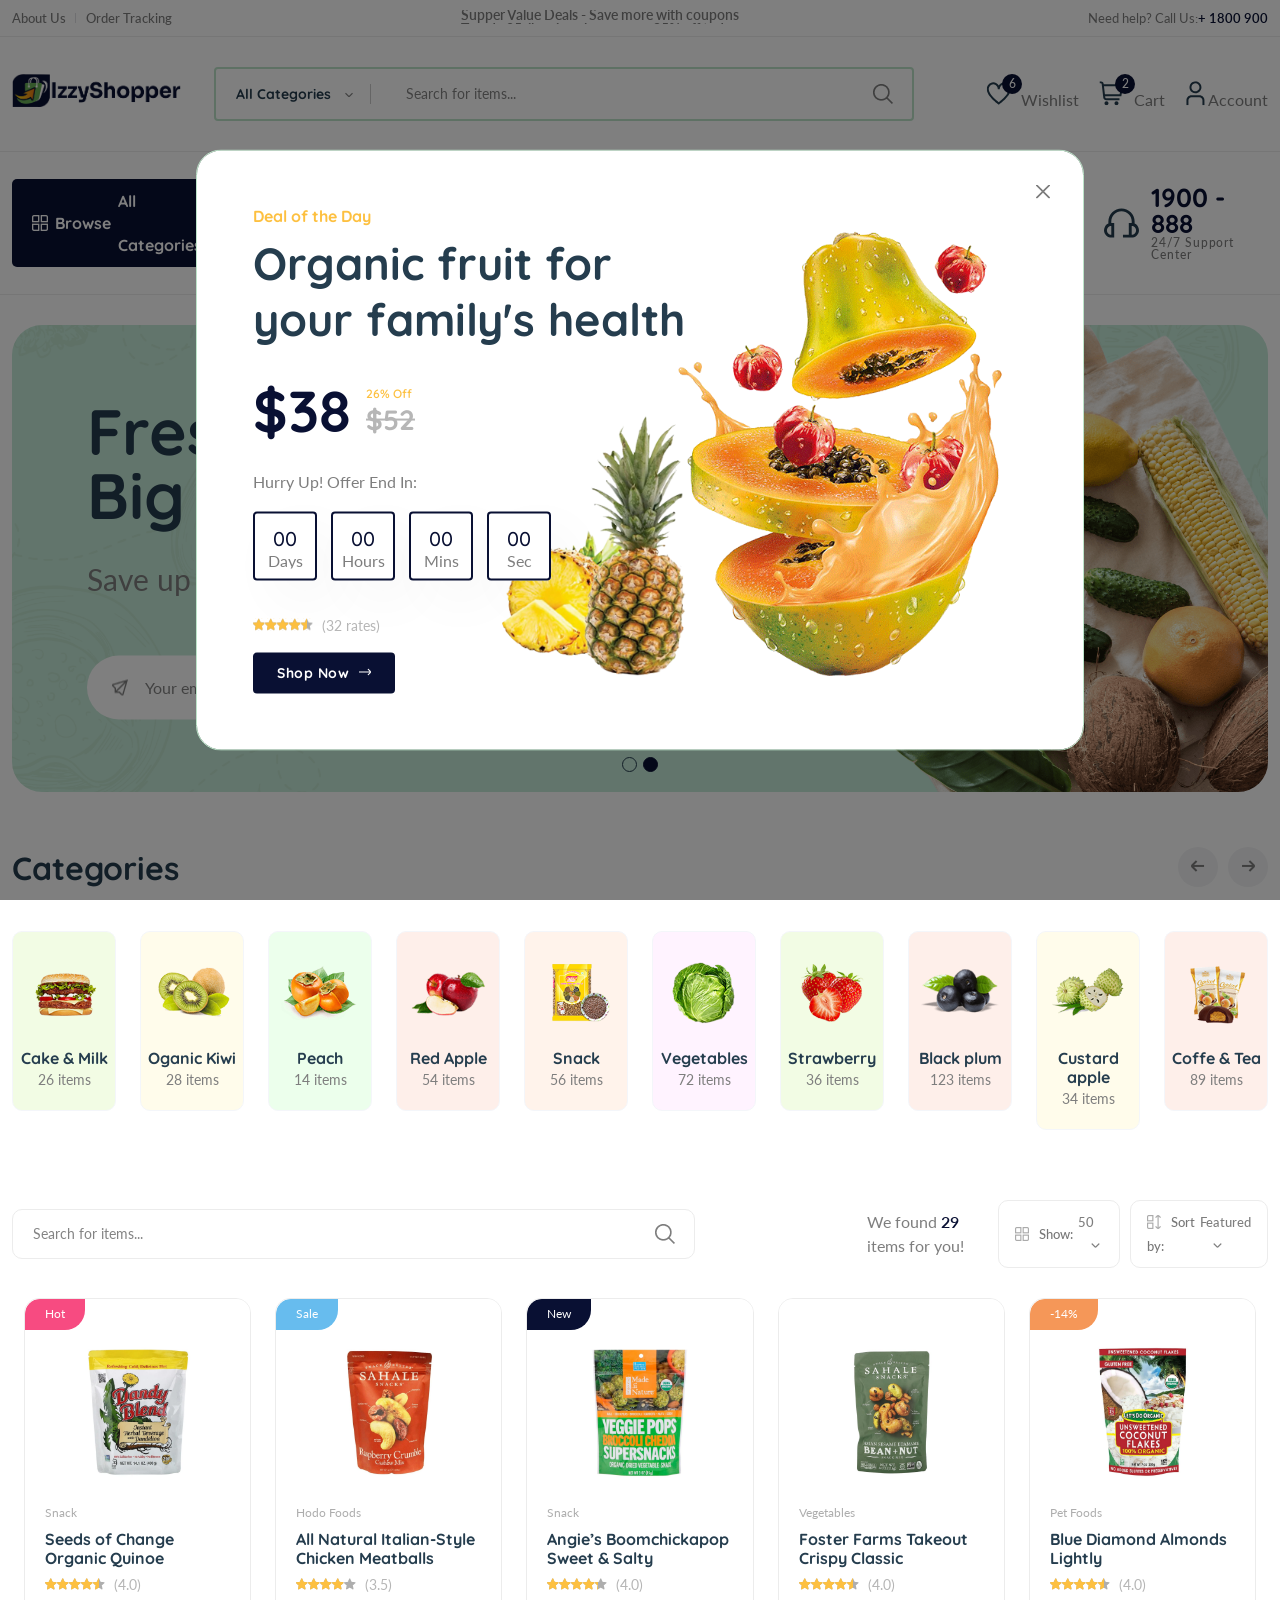
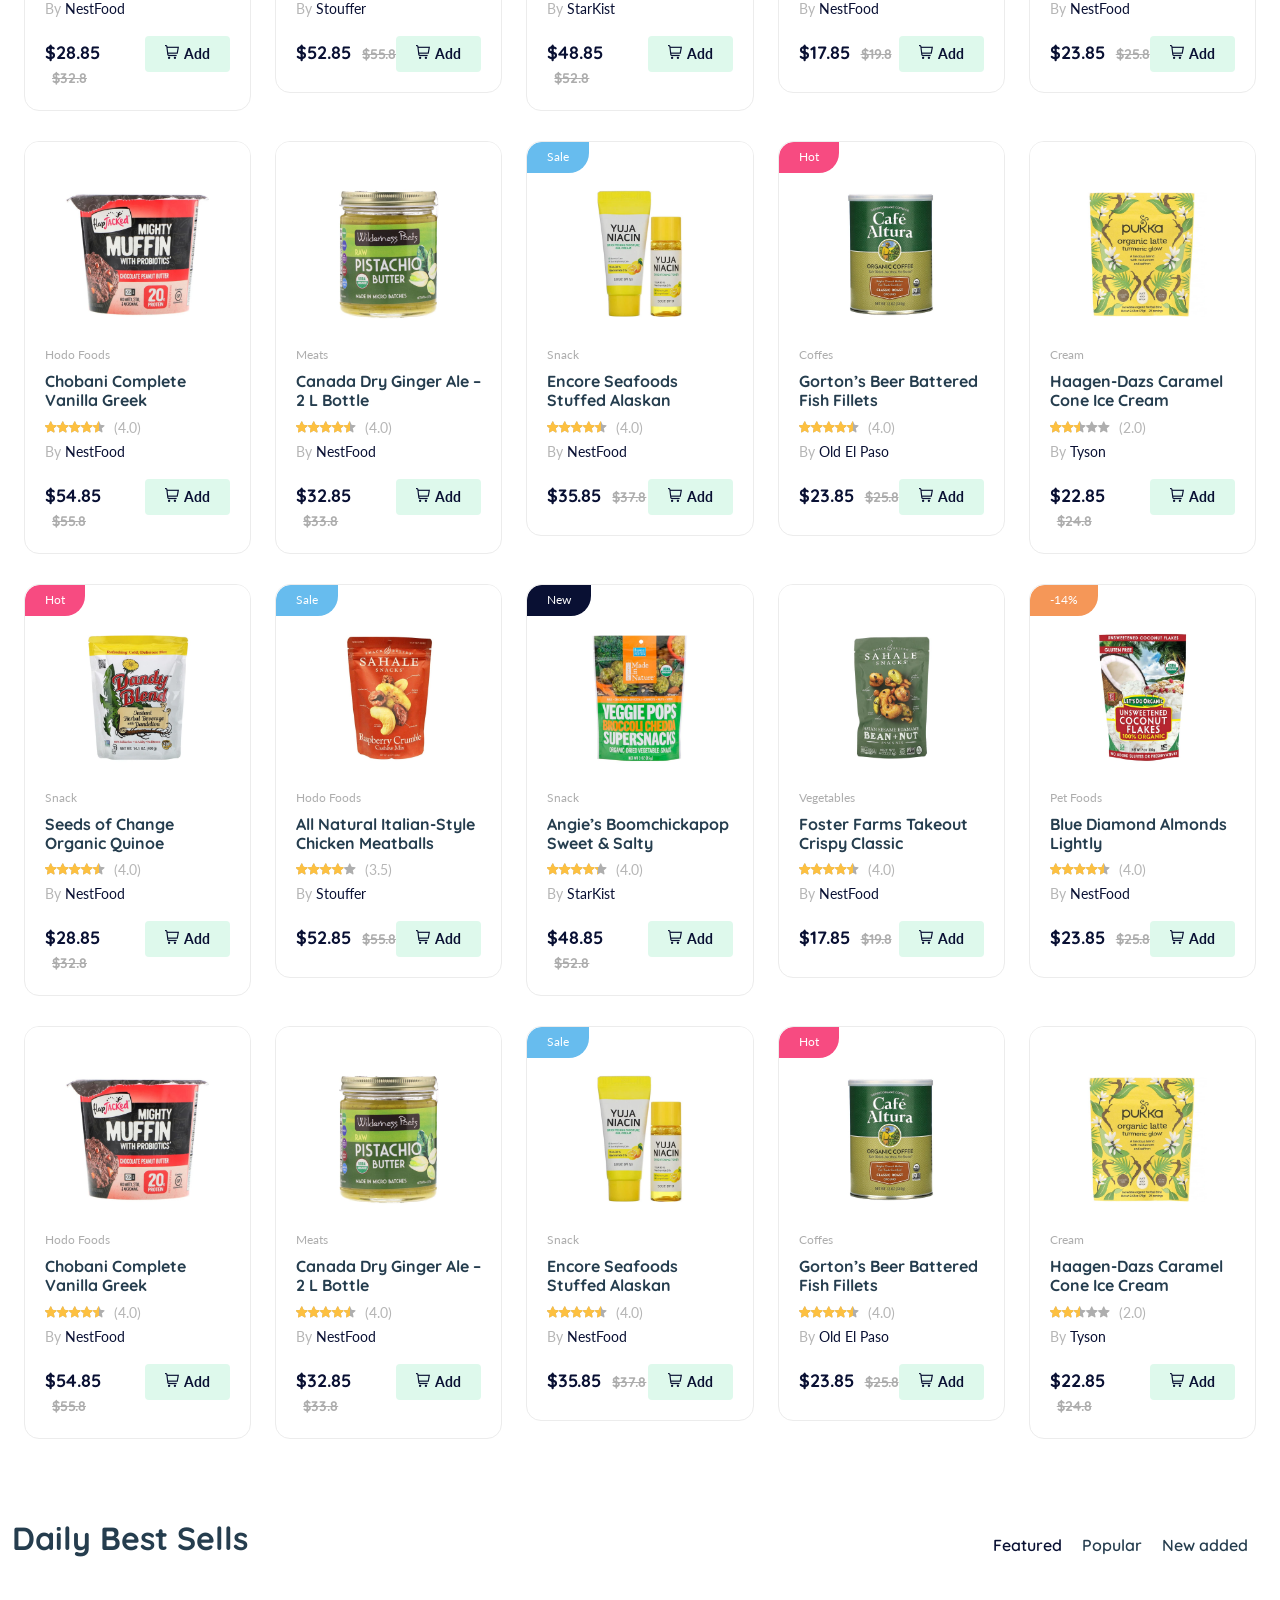
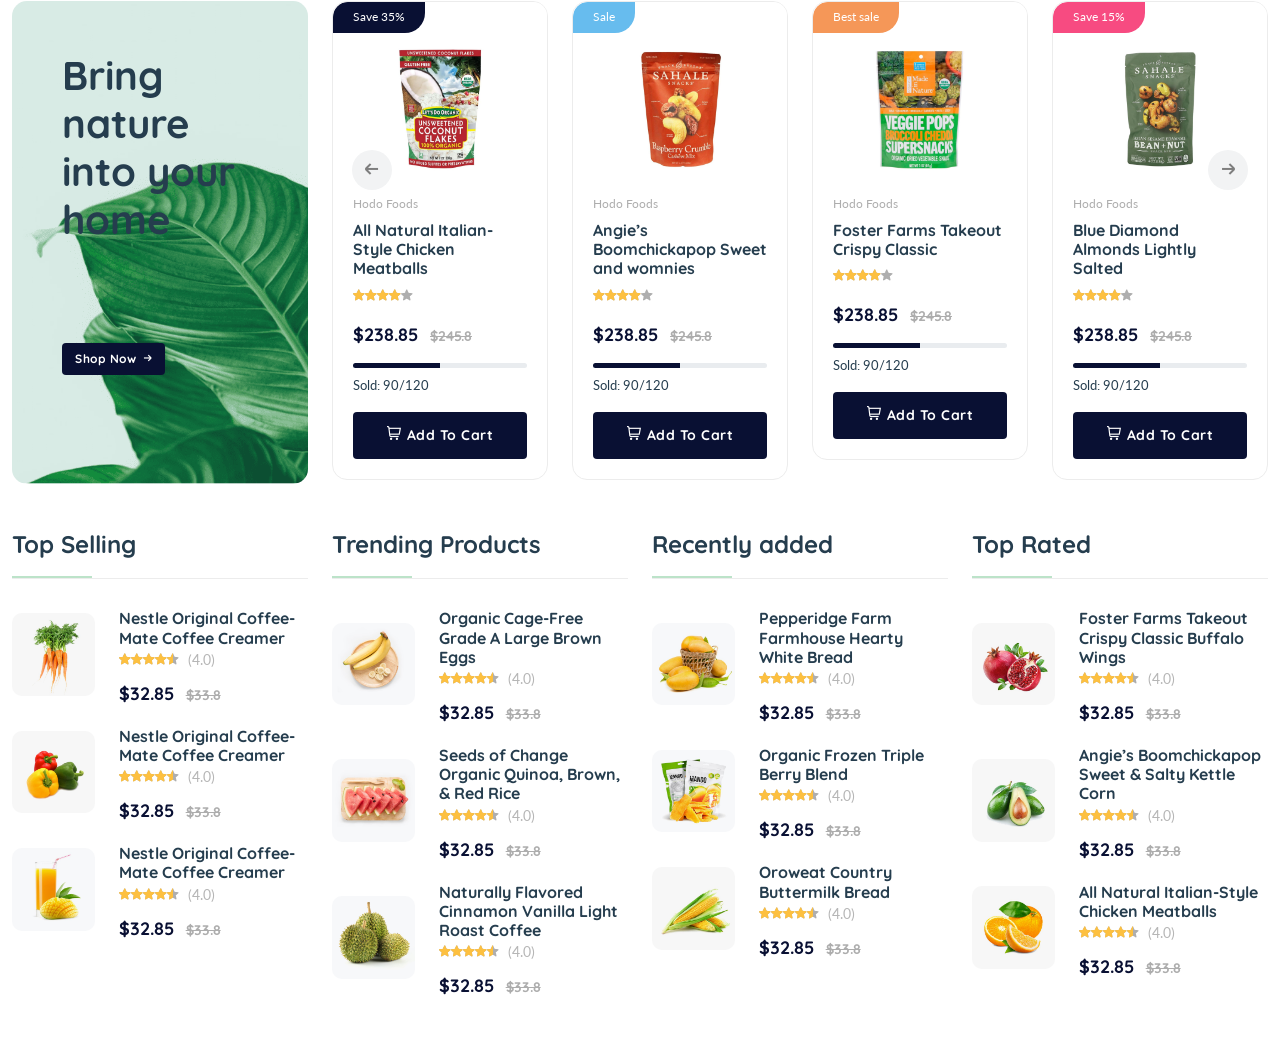
==== index.html @ ed15c272 "rename the shop page to index page" ====
﻿<!DOCTYPE html>
<html class="no-js" lang="en">

<head>
    <meta charset="utf-8" />
    <title>IzzyShopper - Shop</title>
    <meta http-equiv="x-ua-compatible" content="ie=edge" />
    <meta name="description" content="" />
    <meta name="viewport" content="width=device-width, initial-scale=1" />
    <meta property="og:title" content="" />
    <meta property="og:type" content="" />
    <meta property="og:url" content="" />
    <meta property="og:image" content="" />
    <!-- Favicon -->
    <link rel="shortcut icon" type="image/x-icon" href="assets/imgs/theme/favicon.png" />
    <!-- Template CSS -->
    <link rel="stylesheet" href="assets/css/plugins/animate.min.css" />
    <link rel="stylesheet" href="assets/css/main.css?v=5.6" />
</head>

<body>
    <!-- Modal -->
    <div class="modal fade custom-modal" id="onloadModal" tabindex="-1" aria-labelledby="onloadModalLabel" aria-hidden="true">
        <div class="modal-dialog">
            <div class="modal-content">
                <button type="button" class="btn-close" data-bs-dismiss="modal" aria-label="Close"></button>
                <div class="modal-body">
                    <div class="deal" style="background-image: url('assets/imgs/banner/popup-1.png')">
                        <div class="deal-top">
                            <h6 class="mb-10 text-brand-2">Deal of the Day</h6>
                        </div>
                        <div class="deal-content detail-info">
                            <h4 class="product-title"><a href="shop-product-right.html" class="text-heading">Organic fruit for your family's health</a></h4>
                            <div class="clearfix product-price-cover">
                                <div class="product-price primary-color float-left">
                                    <span class="current-price text-brand">$38</span>
                                    <span>
                                        <span class="save-price font-md color3 ml-15">26% Off</span>
                                        <span class="old-price font-md ml-15">$52</span>
                                    </span>
                                </div>
                            </div>
                        </div>
                        <div class="deal-bottom">
                            <p class="mb-20">Hurry Up! Offer End In:</p>
                            <div class="deals-countdown pl-5" data-countdown="2025/03/25 00:00:00">
                                <span class="countdown-section"><span class="countdown-amount hover-up">03</span><span class="countdown-period"> days </span></span><span class="countdown-section"><span class="countdown-amount hover-up">02</span><span class="countdown-period"> hours </span></span><span class="countdown-section"><span class="countdown-amount hover-up">43</span><span class="countdown-period"> mins </span></span><span class="countdown-section"><span class="countdown-amount hover-up">29</span><span class="countdown-period"> sec </span></span>
                            </div>
                            <div class="product-detail-rating">
                                <div class="product-rate-cover text-end">
                                    <div class="product-rate d-inline-block">
                                        <div class="product-rating" style="width: 90%"></div>
                                    </div>
                                    <span class="font-small ml-5 text-muted"> (32 rates)</span>
                                </div>
                            </div>
                            <a href="shop-grid-right.html" class="btn hover-up">Shop Now <i class="fi-rs-arrow-right"></i></a>
                        </div>
                    </div>
                </div>
            </div>
        </div>
    </div>
    <!-- Quick view -->
    <div class="modal fade custom-modal" id="quickViewModal" tabindex="-1" aria-labelledby="quickViewModalLabel" aria-hidden="true">
        <div class="modal-dialog">
            <div class="modal-content">
                <button type="button" class="btn-close" data-bs-dismiss="modal" aria-label="Close"></button>
                <div class="modal-body">
                    <div class="row">
                        <div class="col-md-6 col-sm-12 col-xs-12 mb-md-0 mb-sm-5">
                            <div class="detail-gallery">
                                <span class="zoom-icon"><i class="fi-rs-search"></i></span>
                                <!-- MAIN SLIDES -->
                                <div class="product-image-slider">
                                    <figure class="border-radius-10">
                                        <img src="assets/imgs/shop/product-16-2.jpg" alt="product image" />
                                    </figure>
                                    <figure class="border-radius-10">
                                        <img src="assets/imgs/shop/product-16-1.jpg" alt="product image" />
                                    </figure>
                                    <figure class="border-radius-10">
                                        <img src="assets/imgs/shop/product-16-3.jpg" alt="product image" />
                                    </figure>
                                    <figure class="border-radius-10">
                                        <img src="assets/imgs/shop/product-16-4.jpg" alt="product image" />
                                    </figure>
                                    <figure class="border-radius-10">
                                        <img src="assets/imgs/shop/product-16-5.jpg" alt="product image" />
                                    </figure>
                                    <figure class="border-radius-10">
                                        <img src="assets/imgs/shop/product-16-6.jpg" alt="product image" />
                                    </figure>
                                    <figure class="border-radius-10">
                                        <img src="assets/imgs/shop/product-16-7.jpg" alt="product image" />
                                    </figure>
                                </div>
                                <!-- THUMBNAILS -->
                                <div class="slider-nav-thumbnails">
                                    <div><img src="assets/imgs/shop/thumbnail-3.jpg" alt="product image" /></div>
                                    <div><img src="assets/imgs/shop/thumbnail-4.jpg" alt="product image" /></div>
                                    <div><img src="assets/imgs/shop/thumbnail-5.jpg" alt="product image" /></div>
                                    <div><img src="assets/imgs/shop/thumbnail-6.jpg" alt="product image" /></div>
                                    <div><img src="assets/imgs/shop/thumbnail-7.jpg" alt="product image" /></div>
                                    <div><img src="assets/imgs/shop/thumbnail-8.jpg" alt="product image" /></div>
                                    <div><img src="assets/imgs/shop/thumbnail-9.jpg" alt="product image" /></div>
                                </div>
                            </div>
                            <!-- End Gallery -->
                        </div>
                        <div class="col-md-6 col-sm-12 col-xs-12">
                            <div class="detail-info pr-30 pl-30">
                                <span class="stock-status out-stock"> Sale Off </span>
                                <h3 class="title-detail"><a href="shop-product-right.html" class="text-heading">Seeds of Change Organic Quinoa, Brown</a></h3>
                                <div class="product-detail-rating">
                                    <div class="product-rate-cover text-end">
                                        <div class="product-rate d-inline-block">
                                            <div class="product-rating" style="width: 90%"></div>
                                        </div>
                                        <span class="font-small ml-5 text-muted"> (32 reviews)</span>
                                    </div>
                                </div>
                                <div class="clearfix product-price-cover">
                                    <div class="product-price primary-color float-left">
                                        <span class="current-price text-brand">$38</span>
                                        <span>
                                            <span class="save-price font-md color3 ml-15">26% Off</span>
                                            <span class="old-price font-md ml-15">$52</span>
                                        </span>
                                    </div>
                                </div>
                                <div class="detail-extralink mb-30">
                                    <div class="detail-qty border radius">
                                        <a href="#" class="qty-down"><i class="fi-rs-angle-small-down"></i></a>
                                        <span class="qty-val">1</span>
                                        <a href="#" class="qty-up"><i class="fi-rs-angle-small-up"></i></a>
                                    </div>
                                    <div class="product-extra-link2">
                                        <button type="submit" class="button button-add-to-cart"><i class="fi-rs-shopping-cart"></i>Add to cart</button>
                                    </div>
                                </div>
                                <div class="font-xs">
                                    <ul>
                                        <li class="mb-5">Vendor: <span class="text-brand">Nest</span></li>
                                        <li class="mb-5">MFG:<span class="text-brand"> Jun 4.2022</span></li>
                                    </ul>
                                </div>
                            </div>
                            <!-- Detail Info -->
                        </div>
                    </div>
                </div>
            </div>
        </div>
    </div>

    <header class="header-area header-style-1 header-height-2">
        <div class="mobile-promotion">
            <span>Grand opening, <strong>up to 15%</strong> off all items. Only <strong>3 days</strong> left</span>
        </div>
        <div class="header-top header-top-ptb-1 d-none d-lg-block">
            <div class="container">
                <div class="row align-items-center">
                    <div class="col-xl-3 col-lg-4">
                        <div class="header-info">
                            <ul>
                                <li><a href="page-about.htlm">About Us</a></li>
                                <li><a href="shop-order.html">Order Tracking</a></li>
                            </ul>
                        </div>
                    </div>
                    <div class="col-xl-6 col-lg-4">
                        <div class="text-center">
                            <div id="news-flash" class="d-inline-block">
                                <ul>
                                    <li>100% Secure delivery without contacting the courier</li>
                                    <li>Supper Value Deals - Save more with coupons</li>
                                    <li>Trendy 25silver jewelry, save up 35% off today</li>
                                </ul>
                            </div>
                        </div>
                    </div>
                    <div class="col-xl-3 col-lg-4">
                        <div class="header-info header-info-right">
                            <ul>
                                <li>Need help? Call Us: <strong class="text-brand"> + 1800 900</strong></li>                               
                                 
                            </ul>
                        </div>
                    </div>
                </div>
            </div>
        </div>
        <div class="header-middle header-middle-ptb-1 d-none d-lg-block">
            <div class="container">
                <div class="header-wrap">
                    <div class="logo">
                        <a href="shop.html"><img src="assets/imgs/theme/logo.png" alt="logo" /></a>
                    </div>
                    <div class="header-right">
                        <div class="search-style-2">
                            <form action="#">
                                <select class="select-active">
                                    <option>All Categories</option>
                                    <option>Milks and Dairies</option>
                                    <option>Wines & Alcohol</option>
                                    <option>Clothing & Beauty</option>
                                    <option>Pet Foods & Toy</option>
                                    <option>Fast food</option>
                                    <option>Baking material</option>
                                    <option>Vegetables</option>
                                    <option>Fresh Seafood</option>
                                    <option>Noodles & Rice</option>
                                    <option>Ice cream</option>
                                </select>
                                <input type="text" placeholder="Search for items..." />
                            </form>
                        </div>
                        <div class="header-action-right">
                            <div class="header-action-2">
                               
                                <div class="header-action-icon-2">
                                    <a href="shop-wishlist.html">
                                        <img class="svgInject" alt="Nest" src="assets/imgs/theme/icons/icon-heart.svg" />
                                        <span class="pro-count blue">6</span>
                                    </a>
                                    <a href="shop-wishlist.html"><span class="lable">Wishlist</span></a>
                                </div>
                                <div class="header-action-icon-2">
                                    <a class="mini-cart-icon" href="cart.html">
                                        <img alt="Nest" src="assets/imgs/theme/icons/icon-cart.svg" />
                                        <span class="pro-count blue">2</span>
                                    </a>
                                    <a href="cart.html"><span class="lable">Cart</span></a>
                                    <div class="cart-dropdown-wrap cart-dropdown-hm2">
                                        <ul>
                                            <li>
                                                <div class="shopping-cart-img">
                                                    <a href="shop-product-right.html"><img alt="Nest" src="assets/imgs/shop/thumbnail-3.jpg" /></a>
                                                </div>
                                                <div class="shopping-cart-title">
                                                    <h4><a href="shop-product-right.html">Daisy Casual Bag</a></h4>
                                                    <h4><span>1 × </span>$800.00</h4>
                                                </div>
                                                <div class="shopping-cart-delete">
                                                    <a href="#"><i class="fi-rs-cross-small"></i></a>
                                                </div>
                                            </li>
                                            <li>
                                                <div class="shopping-cart-img">
                                                    <a href="shop-product-right.html"><img alt="Nest" src="assets/imgs/shop/thumbnail-2.jpg" /></a>
                                                </div>
                                                <div class="shopping-cart-title">
                                                    <h4><a href="shop-product-right.html">Corduroy Shirts</a></h4>
                                                    <h4><span>1 × </span>$3200.00</h4>
                                                </div>
                                                <div class="shopping-cart-delete">
                                                    <a href="#"><i class="fi-rs-cross-small"></i></a>
                                                </div>
                                            </li>
                                        </ul>
                                        <div class="shopping-cart-footer">
                                            <div class="shopping-cart-total">
                                                <h4>Total <span>$4000.00</span></h4>
                                            </div>
                                            <div class="shopping-cart-button">
                                                <a href="cart.html" class="outline">View cart</a>
                                                <a href="checkout.html">Checkout</a>
                                            </div>
                                        </div>
                                    </div>
                                </div>
                                <div class="header-action-icon-2">
                                    <a href="page-account.html">
                                        <img class="svgInject" alt="Nest" src="assets/imgs/theme/icons/icon-user.svg" />
                                    </a>
                                    <a href="page-account.html"><span class="lable ml-0">Account</span></a>
                                    <div class="cart-dropdown-wrap cart-dropdown-hm2 account-dropdown">
                                        <ul>
                                            <li>
                                                <a href="page-account.html"><i class="fi fi-rs-user mr-10"></i>My Account</a>
                                            </li>
                                            <li>
                                                <a href="page-account.html"><i class="fi fi-rs-location-alt mr-10"></i>Order Tracking</a>
                                            </li>
                                            <li>
                                                <a href="page-account.html"><i class="fi fi-rs-label mr-10"></i>My Voucher</a>
                                            </li>
                                            <li>
                                                <a href="shop-wishlist.html"><i class="fi fi-rs-heart mr-10"></i>My Wishlist</a>
                                            </li>
                                            <li>
                                                <a href="page-account.html"><i class="fi fi-rs-settings-sliders mr-10"></i>Setting</a>
                                            </li>
                                            <li>
                                                <a href="page-login.html"><i class="fi fi-rs-sign-out mr-10"></i>Sign out</a>
                                            </li>
                                        </ul>
                                    </div>
                                </div>
                            </div>
                        </div>
                    </div>
                </div>
            </div>
        </div>
        <div class="header-bottom header-bottom-bg-color sticky-bar">
            <div class="container">
                <div class="header-wrap header-space-between position-relative">
                    <div class="logo logo-width-1 d-block d-lg-none ml-60">
                        <a href="shop.html"><img src="assets/imgs/theme/logo.png" alt="logo" /></a>
                    </div>
                    <div class="header-nav d-none d-lg-flex">
                        <div class="main-categori-wrap d-none d-lg-block">
                            <a class="categories-button-active" href="#">
                                <span class="fi-rs-apps"></span> <span class="et">Browse</span> All Categories
                                <i class="fi-rs-angle-down"></i>
                            </a>
                            <div class="categories-dropdown-wrap categories-dropdown-active-large font-heading">
                                <div class="d-flex categori-dropdown-inner">
                                    <ul>
                                        <li>
                                            <a href="shop-grid-right.html"> <img src="assets/imgs/theme/icons/category-1.svg" alt="" />Milks and Dairies</a>
                                        </li>
                                        <li>
                                            <a href="shop-grid-right.html"> <img src="assets/imgs/theme/icons/category-2.svg" alt="" />Clothing & beauty</a>
                                        </li>
                                        <li>
                                            <a href="shop-grid-right.html"> <img src="assets/imgs/theme/icons/category-3.svg" alt="" />Pet Foods & Toy</a>
                                        </li>
                                        <li>
                                            <a href="shop-grid-right.html"> <img src="assets/imgs/theme/icons/category-4.svg" alt="" />Baking material</a>
                                        </li>
                                        <li>
                                            <a href="shop-grid-right.html"> <img src="assets/imgs/theme/icons/category-5.svg" alt="" />Fresh Fruit</a>
                                        </li>
                                    </ul>
                                    <ul class="end">
                                        <li>
                                            <a href="shop-grid-right.html"> <img src="assets/imgs/theme/icons/category-6.svg" alt="" />Wines & Drinks</a>
                                        </li>
                                        <li>
                                            <a href="shop-grid-right.html"> <img src="assets/imgs/theme/icons/category-7.svg" alt="" />Fresh Seafood</a>
                                        </li>
                                        <li>
                                            <a href="shop-grid-right.html"> <img src="assets/imgs/theme/icons/category-8.svg" alt="" />Fast food</a>
                                        </li>
                                        <li>
                                            <a href="shop-grid-right.html"> <img src="assets/imgs/theme/icons/category-9.svg" alt="" />Vegetables</a>
                                        </li>
                                        <li>
                                            <a href="shop-grid-right.html"> <img src="assets/imgs/theme/icons/category-10.svg" alt="" />Bread and Juice</a>
                                        </li>
                                    </ul>
                                </div>
                                <div class="more_slide_open" style="display: none">
                                    <div class="d-flex categori-dropdown-inner">
                                        <ul>
                                            <li>
                                                <a href="shop-grid-right.html"> <img src="assets/imgs/theme/icons/icon-1.svg" alt="" />Milks and Dairies</a>
                                            </li>
                                            <li>
                                                <a href="shop-grid-right.html"> <img src="assets/imgs/theme/icons/icon-2.svg" alt="" />Clothing & beauty</a>
                                            </li>
                                        </ul>
                                        <ul class="end">
                                            <li>
                                                <a href="shop-grid-right.html"> <img src="assets/imgs/theme/icons/icon-3.svg" alt="" />Wines & Drinks</a>
                                            </li>
                                            <li>
                                                <a href="shop-grid-right.html"> <img src="assets/imgs/theme/icons/icon-4.svg" alt="" />Fresh Seafood</a>
                                            </li>
                                        </ul>
                                    </div>
                                </div>
                                <div class="more_categories"><span class="icon"></span> <span class="heading-sm-1">Show more...</span></div>
                            </div>
                        </div>
                        <!-- Menu -->
                        <div class="main-menu main-menu-padding-1 main-menu-lh-2 d-none d-lg-block font-heading">
                            <nav>
                                <ul>
                                    <li class="hot-deals"><img src="assets/imgs/theme/icons/icon-hot.svg" alt="hot deals" /><a href="shop-grid-right.html">Deals</a></li>
                                    <li>
                                        <a class="active" href="shop.html">Home <i class="fi-rs-angle-down"></i></a>
                                        <ul class="sub-menu">
                                            <li><a href="shop.html">Home 1</a></li>
                                            <li><a href="index-2.html">Home 2</a></li>
                                            <li><a href="index-3.html">Home 3</a></li>
                                            <li><a href="index-4.html">Home 4</a></li>
                                            <li><a href="index-5.html">Home 5</a></li>
                                            <li><a href="index-6.html">Home 6</a></li>
                                        </ul>
                                    </li>
                                    <li>
                                        <a href="page-about.html">About</a>
                                    </li>
                                    <li>
                                        <a href="shop-grid-right.html">Shop <i class="fi-rs-angle-down"></i></a>
                                        <ul class="sub-menu">
                                            <li><a href="shop-grid-right.html">Shop Grid – Right Sidebar</a></li>
                                            <li><a href="shop-grid-left.html">Shop Grid – Left Sidebar</a></li>
                                            <li><a href="shop-list-right.html">Shop List – Right Sidebar</a></li>
                                            <li><a href="shop-list-left.html">Shop List – Left Sidebar</a></li>
                                            <li><a href="shop-fullwidth.html">Shop - Wide</a></li>
                                            <li>
                                                <a href="#">Single Product <i class="fi-rs-angle-right"></i></a>
                                                <ul class="level-menu">
                                                    <li><a href="shop-product-right.html">Product – Right Sidebar</a></li>
                                                    <li><a href="shop-product-left.html">Product – Left Sidebar</a></li>
                                                    <li><a href="single-product.html">Product – No sidebar</a></li>
                                                    <li><a href="shop-product-vendor.html">Product – Vendor Info</a></li>
                                                </ul>
                                            </li>
                                            <li><a href="shop-filter.html">Shop – Filter</a></li>
                                            <li><a href="shop-wishlist.html">Shop – Wishlist</a></li>
                                            <li><a href="cart.html">Shop – Cart</a></li>
                                            <li><a href="checkout.html">Shop – Checkout</a></li>
                                            <li><a href="shop-compare.html">Shop – Compare</a></li>
                                            <li>
                                                <a href="#">Shop Invoice<i class="fi-rs-angle-right"></i></a>
                                                <ul class="level-menu">
                                                    <li><a href="shop-invoice-1.html">Shop Invoice 1</a></li>
                                                    <li><a href="shop-invoice-2.html">Shop Invoice 2</a></li>
                                                    <li><a href="shop-invoice-3.html">Shop Invoice 3</a></li>
                                                    <li><a href="shop-invoice-4.html">Shop Invoice 4</a></li>
                                                    <li><a href="shop-invoice-5.html">Shop Invoice 5</a></li>
                                                    <li><a href="shop-invoice-6.html">Shop Invoice 6</a></li>
                                                </ul>
                                            </li>
                                        </ul>
                                    </li>
                                    <li>
                                        <a href="#">Vendors <i class="fi-rs-angle-down"></i></a>
                                        <ul class="sub-menu">
                                            <li><a href="vendors-grid.html">Vendors Grid</a></li>
                                            <li><a href="vendors-list.html">Vendors List</a></li>
                                            <li><a href="vendor-details-1.html">Vendor Details 01</a></li>
                                            <li><a href="vendor-details-2.html">Vendor Details 02</a></li>
                                            <li><a href="vendor-dashboard.html">Vendor Dashboard</a></li>
                                            <li><a href="vendor-guide.html">Vendor Guide</a></li>
                                        </ul>
                                    </li>
                                    <li class="position-static">
                                        <a href="#">Mega menu <i class="fi-rs-angle-down"></i></a>
                                        <ul class="mega-menu">
                                            <li class="sub-mega-menu sub-mega-menu-width-22">
                                                <a class="menu-title" href="#">Fruit & Vegetables</a>
                                                <ul>
                                                    <li><a href="shop-product-right.html">Meat & Poultry</a></li>
                                                    <li><a href="shop-product-right.html">Fresh Vegetables</a></li>
                                                    <li><a href="shop-product-right.html">Herbs & Seasonings</a></li>
                                                    <li><a href="shop-product-right.html">Cuts & Sprouts</a></li>
                                                    <li><a href="shop-product-right.html">Exotic Fruits & Veggies</a></li>
                                                    <li><a href="shop-product-right.html">Packaged Produce</a></li>
                                                </ul>
                                            </li>
                                            <li class="sub-mega-menu sub-mega-menu-width-22">
                                                <a class="menu-title" href="#">Breakfast & Dairy</a>
                                                <ul>
                                                    <li><a href="shop-product-right.html">Milk & Flavoured Milk</a></li>
                                                    <li><a href="shop-product-right.html">Butter and Margarine</a></li>
                                                    <li><a href="shop-product-right.html">Eggs Substitutes</a></li>
                                                    <li><a href="shop-product-right.html">Marmalades</a></li>
                                                    <li><a href="shop-product-right.html">Sour Cream</a></li>
                                                    <li><a href="shop-product-right.html">Cheese</a></li>
                                                </ul>
                                            </li>
                                            <li class="sub-mega-menu sub-mega-menu-width-22">
                                                <a class="menu-title" href="#">Meat & Seafood</a>
                                                <ul>
                                                    <li><a href="shop-product-right.html">Breakfast Sausage</a></li>
                                                    <li><a href="shop-product-right.html">Dinner Sausage</a></li>
                                                    <li><a href="shop-product-right.html">Chicken</a></li>
                                                    <li><a href="shop-product-right.html">Sliced Deli Meat</a></li>
                                                    <li><a href="shop-product-right.html">Wild Caught Fillets</a></li>
                                                    <li><a href="shop-product-right.html">Crab and Shellfish</a></li>
                                                </ul>
                                            </li>
                                            <li class="sub-mega-menu sub-mega-menu-width-34">
                                                <div class="menu-banner-wrap">
                                                    <a href="shop-product-right.html"><img src="assets/imgs/banner/banner-menu.png" alt="Nest" /></a>
                                                    <div class="menu-banner-content">
                                                        <h4>Hot deals</h4>
                                                        <h3>
                                                            Don't miss<br />
                                                            Trending
                                                        </h3>
                                                        <div class="menu-banner-price">
                                                            <span class="new-price text-success">Save to 50%</span>
                                                        </div>
                                                        <div class="menu-banner-btn">
                                                            <a href="shop-product-right.html">Shop now</a>
                                                        </div>
                                                    </div>
                                                    <div class="menu-banner-discount">
                                                        <h3>
                                                            <span>25%</span>
                                                            off
                                                        </h3>
                                                    </div>
                                                </div>
                                            </li>
                                        </ul>
                                    </li>
                                    <li>
                                        <a href="blog-category-grid.html">Blog <i class="fi-rs-angle-down"></i></a>
                                        <ul class="sub-menu">
                                            <li><a href="blog-category-grid.html">Blog Category Grid</a></li>
                                            <li><a href="blog-category-list.html">Blog Category List</a></li>
                                            <li><a href="blog-category-big.html">Blog Category Big</a></li>
                                            <li><a href="blog-category-fullwidth.html">Blog Category Wide</a></li>
                                            <li>
                                                <a href="#">Single Post <i class="fi-rs-angle-right"></i></a>
                                                <ul class="level-menu level-menu-modify">
                                                    <li><a href="blog-post-left.html">Left Sidebar</a></li>
                                                    <li><a href="blog-post-right.html">Right Sidebar</a></li>
                                                    <li><a href="blog-post-fullwidth.html">No Sidebar</a></li>
                                                </ul>
                                            </li>
                                        </ul>
                                    </li>
                                    <li>
                                        <a href="#">Pages <i class="fi-rs-angle-down"></i></a>
                                        <ul class="sub-menu">
                                            <li><a href="page-about.html">About Us</a></li>
                                            <li><a href="page-contact.html">Contact</a></li>
                                            <li><a href="page-account.html">My Account</a></li>
                                            <li><a href="page-login.html">Login</a></li>
                                            <li><a href="page-register.html">Register</a></li>
                                            <li><a href="page-forgot-password.html">Forgot password</a></li>
                                            <li><a href="page-reset-password.html">Reset password</a></li>
                                            <li><a href="page-purchase-guide.html">Purchase Guide</a></li>
                                            <li><a href="page-privacy-policy.html">Privacy Policy</a></li>
                                            <li><a href="page-terms.html">Terms of Service</a></li>
                                            <li><a href="page-404.html">404 Page</a></li>
                                        </ul>
                                    </li>
                                    <li>
                                        <a href="page-contact.html">Contact</a>
                                    </li>
                                </ul>
                            </nav>
                        </div>
                        <!-- Menu ends Here -->
                    </div>
                    <!-- Hotline Contact -->
                    <div class="hotline d-none d-lg-flex">
                        <img src="assets/imgs/theme/icons/icon-headphone.svg" alt="hotline" />
                        <p>1900 - 888<span>24/7 Support Center</span></p>
                    </div>
                    <!-- Hotline Contact ends Here-->

                    <div class="header-action-icon-2 d-block d-lg-none">
                        <div class="burger-icon burger-icon-white">
                            <span class="burger-icon-top"></span>
                            <span class="burger-icon-mid"></span>
                            <span class="burger-icon-bottom"></span>
                        </div>
                    </div>
                    <div class="header-action-right d-block d-lg-none">
                        <div class="header-action-2">
                            <!-- WishList Icon -->
                            <div class="header-action-icon-2">
                                <a href="shop-wishlist.html">
                                    <img alt="Nest" src="assets/imgs/theme/icons/icon-heart.svg" />
                                    <span class="pro-count white">4</span>
                                </a>
                            </div>
                            <!-- Cart Icon -->
                            <div class="header-action-icon-2">
                                <a class="mini-cart-icon" href="#">
                                    <img alt="Nest" src="assets/imgs/theme/icons/icon-cart.svg" />
                                    <span class="pro-count white">2</span>
                                </a>
                                <!-- Cart Dropdown Content for Quick View -->
                                <div class="cart-dropdown-wrap cart-dropdown-hm2">
                                    <ul>
                                        <li>
                                            <div class="shopping-cart-img">
                                                <a href="shop-product-right.html"><img alt="Nest" src="assets/imgs/shop/thumbnail-3.jpg" /></a>
                                            </div>
                                            <div class="shopping-cart-title">
                                                <h4><a href="shop-product-right.html">Plain Striola Shirts</a></h4>
                                                <h3><span>1 × </span>$800.00</h3>
                                            </div>
                                            <div class="shopping-cart-delete">
                                                <a href="#"><i class="fi-rs-cross-small"></i></a>
                                            </div>
                                        </li>
                                        <li>
                                            <div class="shopping-cart-img">
                                                <a href="shop-product-right.html"><img alt="Nest" src="assets/imgs/shop/thumbnail-4.jpg" /></a>
                                            </div>
                                            <div class="shopping-cart-title">
                                                <h4><a href="shop-product-right.html">Macbook Pro 2022</a></h4>
                                                <h3><span>1 × </span>$3500.00</h3>
                                            </div>
                                            <div class="shopping-cart-delete">
                                                <a href="#"><i class="fi-rs-cross-small"></i></a>
                                            </div>
                                        </li>
                                    </ul>
                                    <div class="shopping-cart-footer">
                                        <div class="shopping-cart-total">
                                            <h4>Total <span>$383.00</span></h4>
                                        </div>
                                        <div class="shopping-cart-button">
                                            <a href="cart.html">View cart</a>
                                            <a href="checkout.html">Checkout</a>
                                        </div>
                                    </div>
                                </div>
                                <!-- Cart Dropdown Content for Quick View  Ends Here-->
                            </div>
                        </div>
                    </div>
                </div>
            </div>
        </div>
    </header>
    <!-- Desktop Header Ends Here -->

    <div class="mobile-header-active mobile-header-wrapper-style">
        <div class="mobile-header-wrapper-inner">
            <div class="mobile-header-top">
                <div class="mobile-header-logo">
                    <a href="shop.html"><img src="assets/imgs/theme/logo.png" alt="logo" /></a>
                </div>
                <div class="mobile-menu-close close-style-wrap close-style-position-inherit">
                    <button class="close-style search-close">
                        <i class="icon-top"></i>
                        <i class="icon-bottom"></i>
                    </button>
                </div>
            </div>
            <div class="mobile-header-content-area">
                <div class="mobile-search search-style-3 mobile-header-border">
                    <form action="#">
                        <input type="text" placeholder="Search for items…" />
                        <button type="submit"><i class="fi-rs-search"></i></button>
                    </form>
                </div>
                <div class="mobile-menu-wrap mobile-header-border">
                    <!-- mobile menu start -->
                    <nav>
                        <ul class="mobile-menu font-heading">
                            <li class="menu-item-has-children">
                                <a href="shop.html">Home</a>
                            </li>
                            <li class="menu-item-has-children">
                                <a href="#">shop</a>
                            </li>
                            <li class="menu-item-has-children">
                                <a href="#">Blog</a>
                            </li>
                            
                            <li class="menu-item-has-children">
                                <a href="#">Language</a>
                                <ul class="dropdown">
                                    <li><a href="#">English</a></li>
                                    <li><a href="#">French</a></li>
                                    <li><a href="#">German</a></li>
                                    <li><a href="#">Spanish</a></li>
                                </ul>
                            </li>
                        </ul>
                    </nav>
                    <!-- mobile menu end -->
                </div>
                <div class="mobile-header-info-wrap">
                    <div class="single-mobile-header-info">
                        <a href="page-contact.html"><i class="fi-rs-marker"></i> Our location </a>
                    </div>
                    <div class="single-mobile-header-info">
                        <a href="page-login.html"><i class="fi-rs-user"></i>Log In / Sign Up </a>
                    </div>
                    <div class="single-mobile-header-info">
                        <a href="#"><i class="fi-rs-headphones"></i>(+01) - 2345 - 6789 </a>
                    </div>
                </div>
                <div class="mobile-social-icon mb-50">
                    <h6 class="mb-15">Follow Us</h6>
                    <a href="#"><img src="assets/imgs/theme/icons/icon-facebook-white.svg" alt="" /></a>
                    <a href="#"><img src="assets/imgs/theme/icons/icon-twitter-white.svg" alt="" /></a>
                    <a href="#"><img src="assets/imgs/theme/icons/icon-instagram-white.svg" alt="" /></a>
                    <a href="#"><img src="assets/imgs/theme/icons/icon-pinterest-white.svg" alt="" /></a>
                    <a href="#"><img src="assets/imgs/theme/icons/icon-youtube-white.svg" alt="" /></a>
                </div>
                <div class="site-copyright">Copyright 2024 © IzzyShopper. <br>All rights reserved.</div>
                
            </div>
        </div>
    </div>
    <!-- Mobile Header Ends Here -->

    <!--End header-->

    <!-- Main -->
    <main class="main">
        <section class="home-slider position-relative mb-30">
            <div class="container">
                <div class="home-slide-cover mt-30">
                    <div class="hero-slider-1 style-4 dot-style-1 dot-style-1-position-1">
                        <div class="single-hero-slider single-animation-wrap" style="background-image: url(assets/imgs/slider/slider-1.png)">
                            <div class="slider-content">
                                <h1 class="display-2 mb-40">
                                    Don’t miss amazing<br />
                                    grocery deals
                                </h1>
                                <p class="mb-65">Sign up for the daily newsletter</p>
                                <form class="form-subcriber d-flex">
                                    <input type="email" placeholder="Your emaill address" />
                                    <button class="btn" type="submit">Subscribe</button>
                                </form>
                            </div>
                        </div>
                        <div class="single-hero-slider single-animation-wrap" style="background-image: url(assets/imgs/slider/slider-2.png)">
                            <div class="slider-content">
                                <h1 class="display-2 mb-40">
                                    Fresh Vegetables<br />
                                    Big discount
                                </h1>
                                <p class="mb-65">Save up to 50% off on your first order</p>
                                <form class="form-subcriber d-flex">
                                    <input type="email" placeholder="Your emaill address" />
                                    <button class="btn" type="submit">Subscribe</button>
                                </form>
                            </div>
                        </div>
                    </div>
                    <div class="slider-arrow hero-slider-1-arrow"></div>
                </div>
            </div>
        </section>
        <!--End hero slider-->
        <section class="popular-categories section-padding">
            <div class="container wow animate__animated animate__fadeIn">
                <div class="section-title">
                    <div class="title">
                        <h3>Categories</h3>
                    </div>
                    <div class="slider-arrow slider-arrow-2 flex-right carausel-10-columns-arrow" id="carausel-10-columns-arrows"></div>
                </div>
                <div class="carausel-10-columns-cover position-relative">
                    <div class="carausel-10-columns" id="carausel-10-columns">
                        <div class="card-2 bg-9 wow animate__animated animate__fadeInUp" data-wow-delay=".1s">
                            <figure class="img-hover-scale overflow-hidden">
                                <a href="shop-grid-right.html"><img src="assets/imgs/shop/cat-13.png" alt="" /></a>
                            </figure>
                            <h6><a href="shop-grid-right.html">Cake & Milk</a></h6>
                            <span>26 items</span>
                        </div>
                        <div class="card-2 bg-10 wow animate__animated animate__fadeInUp" data-wow-delay=".2s">
                            <figure class="img-hover-scale overflow-hidden">
                                <a href="shop-grid-right.html"><img src="assets/imgs/shop/cat-12.png" alt="" /></a>
                            </figure>
                            <h6><a href="shop-grid-right.html">Oganic Kiwi</a></h6>
                            <span>28 items</span>
                        </div>
                        <div class="card-2 bg-11 wow animate__animated animate__fadeInUp" data-wow-delay=".3s">
                            <figure class="img-hover-scale overflow-hidden">
                                <a href="shop-grid-right.html"><img src="assets/imgs/shop/cat-11.png" alt="" /></a>
                            </figure>
                            <h6><a href="shop-grid-right.html">Peach</a></h6>
                            <span>14 items</span>
                        </div>
                        <div class="card-2 bg-12 wow animate__animated animate__fadeInUp" data-wow-delay=".4s">
                            <figure class="img-hover-scale overflow-hidden">
                                <a href="shop-grid-right.html"><img src="assets/imgs/shop/cat-9.png" alt="" /></a>
                            </figure>
                            <h6><a href="shop-grid-right.html">Red Apple</a></h6>
                            <span>54 items</span>
                        </div>
                        <div class="card-2 bg-13 wow animate__animated animate__fadeInUp" data-wow-delay=".5s">
                            <figure class="img-hover-scale overflow-hidden">
                                <a href="shop-grid-right.html"><img src="assets/imgs/shop/cat-3.png" alt="" /></a>
                            </figure>
                            <h6><a href="shop-grid-right.html">Snack</a></h6>
                            <span>56 items</span>
                        </div>
                        <div class="card-2 bg-14 wow animate__animated animate__fadeInUp" data-wow-delay=".6s">
                            <figure class="img-hover-scale overflow-hidden">
                                <a href="shop-grid-right.html"><img src="assets/imgs/shop/cat-1.png" alt="" /></a>
                            </figure>
                            <h6><a href="shop-grid-right.html">Vegetables</a></h6>
                            <span>72 items</span>
                        </div>
                        <div class="card-2 bg-15 wow animate__animated animate__fadeInUp" data-wow-delay=".7s">
                            <figure class="img-hover-scale overflow-hidden">
                                <a href="shop-grid-right.html"><img src="assets/imgs/shop/cat-2.png" alt="" /></a>
                            </figure>
                            <h6><a href="shop-grid-right.html">Strawberry</a></h6>
                            <span>36 items</span>
                        </div>
                        <div class="card-2 bg-12 wow animate__animated animate__fadeInUp" data-wow-delay=".8s">
                            <figure class="img-hover-scale overflow-hidden">
                                <a href="shop-grid-right.html"><img src="assets/imgs/shop/cat-4.png" alt="" /></a>
                            </figure>
                            <h6><a href="shop-grid-right.html">Black plum</a></h6>
                            <span>123 items</span>
                        </div>
                        <div class="card-2 bg-10 wow animate__animated animate__fadeInUp" data-wow-delay=".9s">
                            <figure class="img-hover-scale overflow-hidden">
                                <a href="shop-grid-right.html"><img src="assets/imgs/shop/cat-5.png" alt="" /></a>
                            </figure>
                            <h6><a href="shop-grid-right.html">Custard apple</a></h6>
                            <span>34 items</span>
                        </div>
                        <div class="card-2 bg-12 wow animate__animated animate__fadeInUp" data-wow-delay="1s">
                            <figure class="img-hover-scale overflow-hidden">
                                <a href="shop-grid-right.html"><img src="assets/imgs/shop/cat-14.png" alt="" /></a>
                            </figure>
                            <h6><a href="shop-grid-right.html">Coffe & Tea</a></h6>
                            <span>89 items</span>
                        </div>
                        <div class="card-2 bg-11 wow animate__animated animate__fadeInUp" data-wow-delay="0s">
                            <figure class="img-hover-scale overflow-hidden">
                                <a href="shop-grid-right.html"><img src="assets/imgs/shop/cat-15.png" alt="" /></a>
                            </figure>
                            <h6><a href="shop-grid-right.html">Headphone</a></h6>
                            <span>87 items</span>
                        </div>
                    </div>
                </div>
            </div>
        </section>
        <!--End category slider-->
        
        <section class="product-tabs section-padding position-relative">
            <div class="container">
               <div class="row ">
                <div class="shop-product-fillter">
                    <div class="search-style-2">
                        <form action="#">
                            <input type="text" placeholder="Search for items...">
                        </form>
                    </div>
                    <div class="totall-product">
                        <p>We found <strong class="text-brand">29</strong> items for you!</p>
                    </div>
                    <div class="sort-by-product-area">
                        <div class="sort-by-cover mr-10">
                            <div class="sort-by-product-wrap">
                                <div class="sort-by">
                                    <span><i class="fi-rs-apps"></i>Show:</span>
                                </div>
                                <div class="sort-by-dropdown-wrap">
                                    <span> 50 <i class="fi-rs-angle-small-down"></i></span>
                                </div>
                            </div>
                            <div class="sort-by-dropdown">
                                <ul>
                                    <li><a class="active" href="#">50</a></li>
                                    <li><a href="#">100</a></li>
                                    <li><a href="#">150</a></li>
                                    <li><a href="#">200</a></li>
                                    <li><a href="#">All</a></li>
                                </ul>
                            </div>
                        </div>
                        <div class="sort-by-cover">
                            <div class="sort-by-product-wrap">
                                <div class="sort-by">
                                    <span><i class="fi-rs-apps-sort"></i>Sort by:</span>
                                </div>
                                <div class="sort-by-dropdown-wrap">
                                    <span> Featured <i class="fi-rs-angle-small-down"></i></span>
                                </div>
                            </div>
                            <div class="sort-by-dropdown">
                                <ul>
                                    <li><a class="active" href="#">Featured</a></li>
                                    <li><a href="#">Price: Low to High</a></li>
                                    <li><a href="#">Price: High to Low</a></li>
                                    <li><a href="#">Release Date</a></li>
                                    <li><a href="#">Avg. Rating</a></li>
                                </ul>
                            </div>
                        </div>
                    </div>
                </div>

                <div class="row product-grid m-auto">
                    <div class="col-lg-1-5 col-md-4 col-12 col-sm-6">
                        <div class="product-cart-wrap mb-30">
                            <div class="product-img-action-wrap">
                                <div class="product-img product-img-zoom">
                                    <a href="shop-product-right.html">
                                        <img class="default-img" src="assets/imgs/shop/product-1-1.jpg" alt="" />
                                        <img class="hover-img" src="assets/imgs/shop/product-1-2.jpg" alt="" />
                                    </a>
                                </div>
                                <div class="product-action-1">
                                    <a aria-label="Add To Wishlist" class="action-btn" href="shop-wishlist.html"><i class="fi-rs-heart"></i></a>
                                    
                                    <a aria-label="Quick view" class="action-btn" data-bs-toggle="modal" data-bs-target="#quickViewModal"><i class="fi-rs-eye"></i></a>
                                </div>
                                <div class="product-badges product-badges-position product-badges-mrg">
                                    <span class="hot">Hot</span>
                                </div>
                            </div>
                            <div class="product-content-wrap">
                                <div class="product-category">
                                    <a href="shop-grid-right.html">Snack</a>
                                </div>
                                <h2><a href="shop-product-right.html">Seeds of Change Organic Quinoe</a></h2>
                                <div class="product-rate-cover">
                                    <div class="product-rate d-inline-block">
                                        <div class="product-rating" style="width: 90%"></div>
                                    </div>
                                    <span class="font-small ml-5 text-muted"> (4.0)</span>
                                </div>
                                <div>
                                    <span class="font-small text-muted">By <a href="vendor-details-1.html">NestFood</a></span>
                                </div>
                                <div class="product-card-bottom">
                                    <div class="product-price">
                                        <span>$28.85</span>
                                        <span class="old-price">$32.8</span>
                                    </div>
                                    <div class="add-cart">
                                        <a class="add" href="cart.html"><i class="fi-rs-shopping-cart mr-5"></i>Add </a>
                                    </div>
                                </div>
                            </div>
                        </div>
                    </div>
                    <!--end product card-->
                    <div class="col-lg-1-5 col-md-4 col-12 col-sm-6">
                        <div class="product-cart-wrap mb-30">
                            <div class="product-img-action-wrap">
                                <div class="product-img product-img-zoom">
                                    <a href="shop-product-right.html">
                                        <img class="default-img" src="assets/imgs/shop/product-2-1.jpg" alt="" />
                                        <img class="hover-img" src="assets/imgs/shop/product-2-2.jpg" alt="" />
                                    </a>
                                </div>
                                <div class="product-action-1">
                                    <a aria-label="Add To Wishlist" class="action-btn" href="shop-wishlist.html"><i class="fi-rs-heart"></i></a>
                                    
                                    <a aria-label="Quick view" class="action-btn" data-bs-toggle="modal" data-bs-target="#quickViewModal"><i class="fi-rs-eye"></i></a>
                                </div>
                                <div class="product-badges product-badges-position product-badges-mrg">
                                    <span class="sale">Sale</span>
                                </div>
                            </div>
                            <div class="product-content-wrap">
                                <div class="product-category">
                                    <a href="shop-grid-right.html">Hodo Foods</a>
                                </div>
                                <h2><a href="shop-product-right.html">All Natural Italian-Style Chicken Meatballs</a></h2>
                                <div class="product-rate-cover">
                                    <div class="product-rate d-inline-block">
                                        <div class="product-rating" style="width: 80%"></div>
                                    </div>
                                    <span class="font-small ml-5 text-muted"> (3.5)</span>
                                </div>
                                <div>
                                    <span class="font-small text-muted">By <a href="vendor-details-1.html">Stouffer</a></span>
                                </div>
                                <div class="product-card-bottom">
                                    <div class="product-price">
                                        <span>$52.85</span>
                                        <span class="old-price">$55.8</span>
                                    </div>
                                    <div class="add-cart">
                                        <a class="add" href="cart.html"><i class="fi-rs-shopping-cart mr-5"></i>Add </a>
                                    </div>
                                </div>
                            </div>
                        </div>
                    </div>
                    <!--end product card-->
                    <div class="col-lg-1-5 col-md-4 col-12 col-sm-6">
                        <div class="product-cart-wrap mb-30">
                            <div class="product-img-action-wrap">
                                <div class="product-img product-img-zoom">
                                    <a href="shop-product-right.html">
                                        <img class="default-img" src="assets/imgs/shop/product-3-1.jpg" alt="" />
                                        <img class="hover-img" src="assets/imgs/shop/product-3-2.jpg" alt="" />
                                    </a>
                                </div>
                                <div class="product-action-1">
                                    <a aria-label="Add To Wishlist" class="action-btn" href="shop-wishlist.html"><i class="fi-rs-heart"></i></a>
                                    
                                    <a aria-label="Quick view" class="action-btn" data-bs-toggle="modal" data-bs-target="#quickViewModal"><i class="fi-rs-eye"></i></a>
                                </div>
                                <div class="product-badges product-badges-position product-badges-mrg">
                                    <span class="new">New</span>
                                </div>
                            </div>
                            <div class="product-content-wrap">
                                <div class="product-category">
                                    <a href="shop-grid-right.html">Snack</a>
                                </div>
                                <h2><a href="shop-product-right.html">Angie’s Boomchickapop Sweet & Salty</a></h2>
                                <div class="product-rate-cover">
                                    <div class="product-rate d-inline-block">
                                        <div class="product-rating" style="width: 85%"></div>
                                    </div>
                                    <span class="font-small ml-5 text-muted"> (4.0)</span>
                                </div>
                                <div>
                                    <span class="font-small text-muted">By <a href="vendor-details-1.html">StarKist</a></span>
                                </div>
                                <div class="product-card-bottom">
                                    <div class="product-price">
                                        <span>$48.85</span>
                                        <span class="old-price">$52.8</span>
                                    </div>
                                    <div class="add-cart">
                                        <a class="add" href="cart.html"><i class="fi-rs-shopping-cart mr-5"></i>Add </a>
                                    </div>
                                </div>
                            </div>
                        </div>
                    </div>
                    <!--end product card-->
                    <div class="col-lg-1-5 col-md-4 col-12 col-sm-6">
                        <div class="product-cart-wrap mb-30">
                            <div class="product-img-action-wrap">
                                <div class="product-img product-img-zoom">
                                    <a href="shop-product-right.html">
                                        <img class="default-img" src="assets/imgs/shop/product-4-1.jpg" alt="" />
                                        <img class="hover-img" src="assets/imgs/shop/product-4-2.jpg" alt="" />
                                    </a>
                                </div>
                                <div class="product-action-1">
                                    <a aria-label="Add To Wishlist" class="action-btn" href="shop-wishlist.html"><i class="fi-rs-heart"></i></a>
                                    
                                    <a aria-label="Quick view" class="action-btn" data-bs-toggle="modal" data-bs-target="#quickViewModal"><i class="fi-rs-eye"></i></a>
                                </div>
                            </div>
                            <div class="product-content-wrap">
                                <div class="product-category">
                                    <a href="shop-grid-right.html">Vegetables</a>
                                </div>
                                <h2><a href="shop-product-right.html">Foster Farms Takeout Crispy Classic</a></h2>
                                <div class="product-rate-cover">
                                    <div class="product-rate d-inline-block">
                                        <div class="product-rating" style="width: 90%"></div>
                                    </div>
                                    <span class="font-small ml-5 text-muted"> (4.0)</span>
                                </div>
                                <div>
                                    <span class="font-small text-muted">By <a href="vendor-details-1.html">NestFood</a></span>
                                </div>
                                <div class="product-card-bottom">
                                    <div class="product-price">
                                        <span>$17.85</span>
                                        <span class="old-price">$19.8</span>
                                    </div>
                                    <div class="add-cart">
                                        <a class="add" href="cart.html"><i class="fi-rs-shopping-cart mr-5"></i>Add </a>
                                    </div>
                                </div>
                            </div>
                        </div>
                    </div>
                    <!--end product card-->
                    <div class="col-lg-1-5 col-md-4 col-12 col-sm-6">
                        <div class="product-cart-wrap mb-30">
                            <div class="product-img-action-wrap">
                                <div class="product-img product-img-zoom">
                                    <a href="shop-product-right.html">
                                        <img class="default-img" src="assets/imgs/shop/product-5-1.jpg" alt="" />
                                        <img class="hover-img" src="assets/imgs/shop/product-5-2.jpg" alt="" />
                                    </a>
                                </div>
                                <div class="product-action-1">
                                    <a aria-label="Add To Wishlist" class="action-btn" href="shop-wishlist.html"><i class="fi-rs-heart"></i></a>
                                    
                                    <a aria-label="Quick view" class="action-btn" data-bs-toggle="modal" data-bs-target="#quickViewModal"><i class="fi-rs-eye"></i></a>
                                </div>
                                <div class="product-badges product-badges-position product-badges-mrg">
                                    <span class="best">-14%</span>
                                </div>
                            </div>
                            <div class="product-content-wrap">
                                <div class="product-category">
                                    <a href="shop-grid-right.html">Pet Foods</a>
                                </div>
                                <h2><a href="shop-product-right.html">Blue Diamond Almonds Lightly</a></h2>
                                <div class="product-rate-cover">
                                    <div class="product-rate d-inline-block">
                                        <div class="product-rating" style="width: 90%"></div>
                                    </div>
                                    <span class="font-small ml-5 text-muted"> (4.0)</span>
                                </div>
                                <div>
                                    <span class="font-small text-muted">By <a href="vendor-details-1.html">NestFood</a></span>
                                </div>
                                <div class="product-card-bottom">
                                    <div class="product-price">
                                        <span>$23.85</span>
                                        <span class="old-price">$25.8</span>
                                    </div>
                                    <div class="add-cart">
                                        <a class="add" href="cart.html"><i class="fi-rs-shopping-cart mr-5"></i>Add </a>
                                    </div>
                                </div>
                            </div>
                        </div>
                    </div>
                    <!--end product card-->
                    <div class="col-lg-1-5 col-md-4 col-12 col-sm-6">
                        <div class="product-cart-wrap mb-30">
                            <div class="product-img-action-wrap">
                                <div class="product-img product-img-zoom">
                                    <a href="shop-product-right.html">
                                        <img class="default-img" src="assets/imgs/shop/product-6-1.jpg" alt="" />
                                        <img class="hover-img" src="assets/imgs/shop/product-6-2.jpg" alt="" />
                                    </a>
                                </div>
                                <div class="product-action-1">
                                    <a aria-label="Add To Wishlist" class="action-btn" href="shop-wishlist.html"><i class="fi-rs-heart"></i></a>
                                    
                                    <a aria-label="Quick view" class="action-btn" data-bs-toggle="modal" data-bs-target="#quickViewModal"><i class="fi-rs-eye"></i></a>
                                </div>
                            </div>
                            <div class="product-content-wrap">
                                <div class="product-category">
                                    <a href="shop-grid-right.html">Hodo Foods</a>
                                </div>
                                <h2><a href="shop-product-right.html">Chobani Complete Vanilla Greek</a></h2>
                                <div class="product-rate-cover">
                                    <div class="product-rate d-inline-block">
                                        <div class="product-rating" style="width: 90%"></div>
                                    </div>
                                    <span class="font-small ml-5 text-muted"> (4.0)</span>
                                </div>
                                <div>
                                    <span class="font-small text-muted">By <a href="vendor-details-1.html">NestFood</a></span>
                                </div>
                                <div class="product-card-bottom">
                                    <div class="product-price">
                                        <span>$54.85</span>
                                        <span class="old-price">$55.8</span>
                                    </div>
                                    <div class="add-cart">
                                        <a class="add" href="cart.html"><i class="fi-rs-shopping-cart mr-5"></i>Add </a>
                                    </div>
                                </div>
                            </div>
                        </div>
                    </div>
                    <!--end product card-->
                    <div class="col-lg-1-5 col-md-4 col-12 col-sm-6">
                        <div class="product-cart-wrap mb-30">
                            <div class="product-img-action-wrap">
                                <div class="product-img product-img-zoom">
                                    <a href="shop-product-right.html">
                                        <img class="default-img" src="assets/imgs/shop/product-7-1.jpg" alt="" />
                                        <img class="hover-img" src="assets/imgs/shop/product-7-2.jpg" alt="" />
                                    </a>
                                </div>
                                <div class="product-action-1">
                                    <a aria-label="Add To Wishlist" class="action-btn" href="shop-wishlist.html"><i class="fi-rs-heart"></i></a>
                                    
                                    <a aria-label="Quick view" class="action-btn" data-bs-toggle="modal" data-bs-target="#quickViewModal"><i class="fi-rs-eye"></i></a>
                                </div>
                            </div>
                            <div class="product-content-wrap">
                                <div class="product-category">
                                    <a href="shop-grid-right.html">Meats</a>
                                </div>
                                <h2><a href="shop-product-right.html">Canada Dry Ginger Ale – 2 L Bottle</a></h2>
                                <div class="product-rate-cover">
                                    <div class="product-rate d-inline-block">
                                        <div class="product-rating" style="width: 90%"></div>
                                    </div>
                                    <span class="font-small ml-5 text-muted"> (4.0)</span>
                                </div>
                                <div>
                                    <span class="font-small text-muted">By <a href="vendor-details-1.html">NestFood</a></span>
                                </div>
                                <div class="product-card-bottom">
                                    <div class="product-price">
                                        <span>$32.85</span>
                                        <span class="old-price">$33.8</span>
                                    </div>
                                    <div class="add-cart">
                                        <a class="add" href="cart.html"><i class="fi-rs-shopping-cart mr-5"></i>Add </a>
                                    </div>
                                </div>
                            </div>
                        </div>
                    </div>
                    <!--end product card-->
                    <div class="col-lg-1-5 col-md-4 col-12 col-sm-6">
                        <div class="product-cart-wrap mb-30">
                            <div class="product-img-action-wrap">
                                <div class="product-img product-img-zoom">
                                    <a href="shop-product-right.html">
                                        <img class="default-img" src="assets/imgs/shop/product-8-1.jpg" alt="" />
                                        <img class="hover-img" src="assets/imgs/shop/product-8-2.jpg" alt="" />
                                    </a>
                                </div>
                                <div class="product-action-1">
                                    <a aria-label="Add To Wishlist" class="action-btn" href="shop-wishlist.html"><i class="fi-rs-heart"></i></a>
                                    
                                    <a aria-label="Quick view" class="action-btn" data-bs-toggle="modal" data-bs-target="#quickViewModal"><i class="fi-rs-eye"></i></a>
                                </div>
                                <div class="product-badges product-badges-position product-badges-mrg">
                                    <span class="sale">Sale</span>
                                </div>
                            </div>
                            <div class="product-content-wrap">
                                <div class="product-category">
                                    <a href="shop-grid-right.html">Snack</a>
                                </div>
                                <h2><a href="shop-product-right.html">Encore Seafoods Stuffed Alaskan</a></h2>
                                <div class="product-rate-cover">
                                    <div class="product-rate d-inline-block">
                                        <div class="product-rating" style="width: 90%"></div>
                                    </div>
                                    <span class="font-small ml-5 text-muted"> (4.0)</span>
                                </div>
                                <div>
                                    <span class="font-small text-muted">By <a href="vendor-details-1.html">NestFood</a></span>
                                </div>
                                <div class="product-card-bottom">
                                    <div class="product-price">
                                        <span>$35.85</span>
                                        <span class="old-price">$37.8</span>
                                    </div>
                                    <div class="add-cart">
                                        <a class="add" href="cart.html"><i class="fi-rs-shopping-cart mr-5"></i>Add </a>
                                    </div>
                                </div>
                            </div>
                        </div>
                    </div>
                    <!--end product card-->
                    <div class="col-lg-1-5 col-md-4 col-12 col-sm-6">
                        <div class="product-cart-wrap mb-30">
                            <div class="product-img-action-wrap">
                                <div class="product-img product-img-zoom">
                                    <a href="shop-product-right.html">
                                        <img class="default-img" src="assets/imgs/shop/product-9-1.jpg" alt="" />
                                        <img class="hover-img" src="assets/imgs/shop/product-9-2.jpg" alt="" />
                                    </a>
                                </div>
                                <div class="product-action-1">
                                    <a aria-label="Add To Wishlist" class="action-btn" href="shop-wishlist.html"><i class="fi-rs-heart"></i></a>
                                    
                                    <a aria-label="Quick view" class="action-btn" data-bs-toggle="modal" data-bs-target="#quickViewModal"><i class="fi-rs-eye"></i></a>
                                </div>
                                <div class="product-badges product-badges-position product-badges-mrg">
                                    <span class="hot">Hot</span>
                                </div>
                            </div>
                            <div class="product-content-wrap">
                                <div class="product-category">
                                    <a href="shop-grid-right.html">Coffes</a>
                                </div>
                                <h2><a href="shop-product-right.html">Gorton’s Beer Battered Fish Fillets</a></h2>
                                <div class="product-rate-cover">
                                    <div class="product-rate d-inline-block">
                                        <div class="product-rating" style="width: 90%"></div>
                                    </div>
                                    <span class="font-small ml-5 text-muted"> (4.0)</span>
                                </div>
                                <div>
                                    <span class="font-small text-muted">By <a href="vendor-details-1.html">Old El Paso</a></span>
                                </div>
                                <div class="product-card-bottom">
                                    <div class="product-price">
                                        <span>$23.85</span>
                                        <span class="old-price">$25.8</span>
                                    </div>
                                    <div class="add-cart">
                                        <a class="add" href="cart.html"><i class="fi-rs-shopping-cart mr-5"></i>Add </a>
                                    </div>
                                </div>
                            </div>
                        </div>
                    </div>
                    <!--end product card-->
                    <div class="col-lg-1-5 col-md-4 col-12 col-sm-6 d-none d-xl-block">
                        <div class="product-cart-wrap mb-30">
                            <div class="product-img-action-wrap">
                                <div class="product-img product-img-zoom">
                                    <a href="shop-product-right.html">
                                        <img class="default-img" src="assets/imgs/shop/product-10-1.jpg" alt="" />
                                        <img class="hover-img" src="assets/imgs/shop/product-10-2.jpg" alt="" />
                                    </a>
                                </div>
                                <div class="product-action-1">
                                    <a aria-label="Add To Wishlist" class="action-btn" href="shop-wishlist.html"><i class="fi-rs-heart"></i></a>
                                    
                                    <a aria-label="Quick view" class="action-btn" data-bs-toggle="modal" data-bs-target="#quickViewModal"><i class="fi-rs-eye"></i></a>
                                </div>
                            </div>
                            <div class="product-content-wrap">
                                <div class="product-category">
                                    <a href="shop-grid-right.html">Cream</a>
                                </div>
                                <h2><a href="shop-product-right.html">Haagen-Dazs Caramel Cone Ice Cream</a></h2>
                                <div class="product-rate-cover">
                                    <div class="product-rate d-inline-block">
                                        <div class="product-rating" style="width: 50%"></div>
                                    </div>
                                    <span class="font-small ml-5 text-muted"> (2.0)</span>
                                </div>
                                <div>
                                    <span class="font-small text-muted">By <a href="vendor-details-1.html">Tyson</a></span>
                                </div>
                                <div class="product-card-bottom">
                                    <div class="product-price">
                                        <span>$22.85</span>
                                        <span class="old-price">$24.8</span>
                                    </div>
                                    <div class="add-cart">
                                        <a class="add" href="cart.html"><i class="fi-rs-shopping-cart mr-5"></i>Add </a>
                                    </div>
                                </div>
                            </div>
                        </div>
                    </div>
                    <!--end product card-->
                    <div class="col-lg-1-5 col-md-4 col-12 col-sm-6">
                        <div class="product-cart-wrap mb-30">
                            <div class="product-img-action-wrap">
                                <div class="product-img product-img-zoom">
                                    <a href="shop-product-right.html">
                                        <img class="default-img" src="assets/imgs/shop/product-1-1.jpg" alt="" />
                                        <img class="hover-img" src="assets/imgs/shop/product-1-2.jpg" alt="" />
                                    </a>
                                </div>
                                <div class="product-action-1">
                                    <a aria-label="Add To Wishlist" class="action-btn" href="shop-wishlist.html"><i class="fi-rs-heart"></i></a>
                                    
                                    <a aria-label="Quick view" class="action-btn" data-bs-toggle="modal" data-bs-target="#quickViewModal"><i class="fi-rs-eye"></i></a>
                                </div>
                                <div class="product-badges product-badges-position product-badges-mrg">
                                    <span class="hot">Hot</span>
                                </div>
                            </div>
                            <div class="product-content-wrap">
                                <div class="product-category">
                                    <a href="shop-grid-right.html">Snack</a>
                                </div>
                                <h2><a href="shop-product-right.html">Seeds of Change Organic Quinoe</a></h2>
                                <div class="product-rate-cover">
                                    <div class="product-rate d-inline-block">
                                        <div class="product-rating" style="width: 90%"></div>
                                    </div>
                                    <span class="font-small ml-5 text-muted"> (4.0)</span>
                                </div>
                                <div>
                                    <span class="font-small text-muted">By <a href="vendor-details-1.html">NestFood</a></span>
                                </div>
                                <div class="product-card-bottom">
                                    <div class="product-price">
                                        <span>$28.85</span>
                                        <span class="old-price">$32.8</span>
                                    </div>
                                    <div class="add-cart">
                                        <a class="add" href="cart.html"><i class="fi-rs-shopping-cart mr-5"></i>Add </a>
                                    </div>
                                </div>
                            </div>
                        </div>
                    </div>
                    <!--end product card-->
                    <div class="col-lg-1-5 col-md-4 col-12 col-sm-6">
                        <div class="product-cart-wrap mb-30">
                            <div class="product-img-action-wrap">
                                <div class="product-img product-img-zoom">
                                    <a href="shop-product-right.html">
                                        <img class="default-img" src="assets/imgs/shop/product-2-1.jpg" alt="" />
                                        <img class="hover-img" src="assets/imgs/shop/product-2-2.jpg" alt="" />
                                    </a>
                                </div>
                                <div class="product-action-1">
                                    <a aria-label="Add To Wishlist" class="action-btn" href="shop-wishlist.html"><i class="fi-rs-heart"></i></a>
                                    
                                    <a aria-label="Quick view" class="action-btn" data-bs-toggle="modal" data-bs-target="#quickViewModal"><i class="fi-rs-eye"></i></a>
                                </div>
                                <div class="product-badges product-badges-position product-badges-mrg">
                                    <span class="sale">Sale</span>
                                </div>
                            </div>
                            <div class="product-content-wrap">
                                <div class="product-category">
                                    <a href="shop-grid-right.html">Hodo Foods</a>
                                </div>
                                <h2><a href="shop-product-right.html">All Natural Italian-Style Chicken Meatballs</a></h2>
                                <div class="product-rate-cover">
                                    <div class="product-rate d-inline-block">
                                        <div class="product-rating" style="width: 80%"></div>
                                    </div>
                                    <span class="font-small ml-5 text-muted"> (3.5)</span>
                                </div>
                                <div>
                                    <span class="font-small text-muted">By <a href="vendor-details-1.html">Stouffer</a></span>
                                </div>
                                <div class="product-card-bottom">
                                    <div class="product-price">
                                        <span>$52.85</span>
                                        <span class="old-price">$55.8</span>
                                    </div>
                                    <div class="add-cart">
                                        <a class="add" href="cart.html"><i class="fi-rs-shopping-cart mr-5"></i>Add </a>
                                    </div>
                                </div>
                            </div>
                        </div>
                    </div>
                    <!--end product card-->
                    <div class="col-lg-1-5 col-md-4 col-12 col-sm-6">
                        <div class="product-cart-wrap mb-30">
                            <div class="product-img-action-wrap">
                                <div class="product-img product-img-zoom">
                                    <a href="shop-product-right.html">
                                        <img class="default-img" src="assets/imgs/shop/product-3-1.jpg" alt="" />
                                        <img class="hover-img" src="assets/imgs/shop/product-3-2.jpg" alt="" />
                                    </a>
                                </div>
                                <div class="product-action-1">
                                    <a aria-label="Add To Wishlist" class="action-btn" href="shop-wishlist.html"><i class="fi-rs-heart"></i></a>
                                    
                                    <a aria-label="Quick view" class="action-btn" data-bs-toggle="modal" data-bs-target="#quickViewModal"><i class="fi-rs-eye"></i></a>
                                </div>
                                <div class="product-badges product-badges-position product-badges-mrg">
                                    <span class="new">New</span>
                                </div>
                            </div>
                            <div class="product-content-wrap">
                                <div class="product-category">
                                    <a href="shop-grid-right.html">Snack</a>
                                </div>
                                <h2><a href="shop-product-right.html">Angie’s Boomchickapop Sweet & Salty</a></h2>
                                <div class="product-rate-cover">
                                    <div class="product-rate d-inline-block">
                                        <div class="product-rating" style="width: 85%"></div>
                                    </div>
                                    <span class="font-small ml-5 text-muted"> (4.0)</span>
                                </div>
                                <div>
                                    <span class="font-small text-muted">By <a href="vendor-details-1.html">StarKist</a></span>
                                </div>
                                <div class="product-card-bottom">
                                    <div class="product-price">
                                        <span>$48.85</span>
                                        <span class="old-price">$52.8</span>
                                    </div>
                                    <div class="add-cart">
                                        <a class="add" href="cart.html"><i class="fi-rs-shopping-cart mr-5"></i>Add </a>
                                    </div>
                                </div>
                            </div>
                        </div>
                    </div>
                    <!--end product card-->
                    <div class="col-lg-1-5 col-md-4 col-12 col-sm-6">
                        <div class="product-cart-wrap mb-30">
                            <div class="product-img-action-wrap">
                                <div class="product-img product-img-zoom">
                                    <a href="shop-product-right.html">
                                        <img class="default-img" src="assets/imgs/shop/product-4-1.jpg" alt="" />
                                        <img class="hover-img" src="assets/imgs/shop/product-4-2.jpg" alt="" />
                                    </a>
                                </div>
                                <div class="product-action-1">
                                    <a aria-label="Add To Wishlist" class="action-btn" href="shop-wishlist.html"><i class="fi-rs-heart"></i></a>
                                    
                                    <a aria-label="Quick view" class="action-btn" data-bs-toggle="modal" data-bs-target="#quickViewModal"><i class="fi-rs-eye"></i></a>
                                </div>
                            </div>
                            <div class="product-content-wrap">
                                <div class="product-category">
                                    <a href="shop-grid-right.html">Vegetables</a>
                                </div>
                                <h2><a href="shop-product-right.html">Foster Farms Takeout Crispy Classic</a></h2>
                                <div class="product-rate-cover">
                                    <div class="product-rate d-inline-block">
                                        <div class="product-rating" style="width: 90%"></div>
                                    </div>
                                    <span class="font-small ml-5 text-muted"> (4.0)</span>
                                </div>
                                <div>
                                    <span class="font-small text-muted">By <a href="vendor-details-1.html">NestFood</a></span>
                                </div>
                                <div class="product-card-bottom">
                                    <div class="product-price">
                                        <span>$17.85</span>
                                        <span class="old-price">$19.8</span>
                                    </div>
                                    <div class="add-cart">
                                        <a class="add" href="cart.html"><i class="fi-rs-shopping-cart mr-5"></i>Add </a>
                                    </div>
                                </div>
                            </div>
                        </div>
                    </div>
                    <!--end product card-->
                    <div class="col-lg-1-5 col-md-4 col-12 col-sm-6">
                        <div class="product-cart-wrap mb-30">
                            <div class="product-img-action-wrap">
                                <div class="product-img product-img-zoom">
                                    <a href="shop-product-right.html">
                                        <img class="default-img" src="assets/imgs/shop/product-5-1.jpg" alt="" />
                                        <img class="hover-img" src="assets/imgs/shop/product-5-2.jpg" alt="" />
                                    </a>
                                </div>
                                <div class="product-action-1">
                                    <a aria-label="Add To Wishlist" class="action-btn" href="shop-wishlist.html"><i class="fi-rs-heart"></i></a>
                                    
                                    <a aria-label="Quick view" class="action-btn" data-bs-toggle="modal" data-bs-target="#quickViewModal"><i class="fi-rs-eye"></i></a>
                                </div>
                                <div class="product-badges product-badges-position product-badges-mrg">
                                    <span class="best">-14%</span>
                                </div>
                            </div>
                            <div class="product-content-wrap">
                                <div class="product-category">
                                    <a href="shop-grid-right.html">Pet Foods</a>
                                </div>
                                <h2><a href="shop-product-right.html">Blue Diamond Almonds Lightly</a></h2>
                                <div class="product-rate-cover">
                                    <div class="product-rate d-inline-block">
                                        <div class="product-rating" style="width: 90%"></div>
                                    </div>
                                    <span class="font-small ml-5 text-muted"> (4.0)</span>
                                </div>
                                <div>
                                    <span class="font-small text-muted">By <a href="vendor-details-1.html">NestFood</a></span>
                                </div>
                                <div class="product-card-bottom">
                                    <div class="product-price">
                                        <span>$23.85</span>
                                        <span class="old-price">$25.8</span>
                                    </div>
                                    <div class="add-cart">
                                        <a class="add" href="cart.html"><i class="fi-rs-shopping-cart mr-5"></i>Add </a>
                                    </div>
                                </div>
                            </div>
                        </div>
                    </div>
                    <!--end product card-->
                    <div class="col-lg-1-5 col-md-4 col-12 col-sm-6">
                        <div class="product-cart-wrap mb-30">
                            <div class="product-img-action-wrap">
                                <div class="product-img product-img-zoom">
                                    <a href="shop-product-right.html">
                                        <img class="default-img" src="assets/imgs/shop/product-6-1.jpg" alt="" />
                                        <img class="hover-img" src="assets/imgs/shop/product-6-2.jpg" alt="" />
                                    </a>
                                </div>
                                <div class="product-action-1">
                                    <a aria-label="Add To Wishlist" class="action-btn" href="shop-wishlist.html"><i class="fi-rs-heart"></i></a>
                                    
                                    <a aria-label="Quick view" class="action-btn" data-bs-toggle="modal" data-bs-target="#quickViewModal"><i class="fi-rs-eye"></i></a>
                                </div>
                            </div>
                            <div class="product-content-wrap">
                                <div class="product-category">
                                    <a href="shop-grid-right.html">Hodo Foods</a>
                                </div>
                                <h2><a href="shop-product-right.html">Chobani Complete Vanilla Greek</a></h2>
                                <div class="product-rate-cover">
                                    <div class="product-rate d-inline-block">
                                        <div class="product-rating" style="width: 90%"></div>
                                    </div>
                                    <span class="font-small ml-5 text-muted"> (4.0)</span>
                                </div>
                                <div>
                                    <span class="font-small text-muted">By <a href="vendor-details-1.html">NestFood</a></span>
                                </div>
                                <div class="product-card-bottom">
                                    <div class="product-price">
                                        <span>$54.85</span>
                                        <span class="old-price">$55.8</span>
                                    </div>
                                    <div class="add-cart">
                                        <a class="add" href="cart.html"><i class="fi-rs-shopping-cart mr-5"></i>Add </a>
                                    </div>
                                </div>
                            </div>
                        </div>
                    </div>
                    <!--end product card-->
                    <div class="col-lg-1-5 col-md-4 col-12 col-sm-6">
                        <div class="product-cart-wrap mb-30">
                            <div class="product-img-action-wrap">
                                <div class="product-img product-img-zoom">
                                    <a href="shop-product-right.html">
                                        <img class="default-img" src="assets/imgs/shop/product-7-1.jpg" alt="" />
                                        <img class="hover-img" src="assets/imgs/shop/product-7-2.jpg" alt="" />
                                    </a>
                                </div>
                                <div class="product-action-1">
                                    <a aria-label="Add To Wishlist" class="action-btn" href="shop-wishlist.html"><i class="fi-rs-heart"></i></a>
                                    
                                    <a aria-label="Quick view" class="action-btn" data-bs-toggle="modal" data-bs-target="#quickViewModal"><i class="fi-rs-eye"></i></a>
                                </div>
                            </div>
                            <div class="product-content-wrap">
                                <div class="product-category">
                                    <a href="shop-grid-right.html">Meats</a>
                                </div>
                                <h2><a href="shop-product-right.html">Canada Dry Ginger Ale – 2 L Bottle</a></h2>
                                <div class="product-rate-cover">
                                    <div class="product-rate d-inline-block">
                                        <div class="product-rating" style="width: 90%"></div>
                                    </div>
                                    <span class="font-small ml-5 text-muted"> (4.0)</span>
                                </div>
                                <div>
                                    <span class="font-small text-muted">By <a href="vendor-details-1.html">NestFood</a></span>
                                </div>
                                <div class="product-card-bottom">
                                    <div class="product-price">
                                        <span>$32.85</span>
                                        <span class="old-price">$33.8</span>
                                    </div>
                                    <div class="add-cart">
                                        <a class="add" href="cart.html"><i class="fi-rs-shopping-cart mr-5"></i>Add </a>
                                    </div>
                                </div>
                            </div>
                        </div>
                    </div>
                    <!--end product card-->
                    <div class="col-lg-1-5 col-md-4 col-12 col-sm-6">
                        <div class="product-cart-wrap mb-30">
                            <div class="product-img-action-wrap">
                                <div class="product-img product-img-zoom">
                                    <a href="shop-product-right.html">
                                        <img class="default-img" src="assets/imgs/shop/product-8-1.jpg" alt="" />
                                        <img class="hover-img" src="assets/imgs/shop/product-8-2.jpg" alt="" />
                                    </a>
                                </div>
                                <div class="product-action-1">
                                    <a aria-label="Add To Wishlist" class="action-btn" href="shop-wishlist.html"><i class="fi-rs-heart"></i></a>
                                    
                                    <a aria-label="Quick view" class="action-btn" data-bs-toggle="modal" data-bs-target="#quickViewModal"><i class="fi-rs-eye"></i></a>
                                </div>
                                <div class="product-badges product-badges-position product-badges-mrg">
                                    <span class="sale">Sale</span>
                                </div>
                            </div>
                            <div class="product-content-wrap">
                                <div class="product-category">
                                    <a href="shop-grid-right.html">Snack</a>
                                </div>
                                <h2><a href="shop-product-right.html">Encore Seafoods Stuffed Alaskan</a></h2>
                                <div class="product-rate-cover">
                                    <div class="product-rate d-inline-block">
                                        <div class="product-rating" style="width: 90%"></div>
                                    </div>
                                    <span class="font-small ml-5 text-muted"> (4.0)</span>
                                </div>
                                <div>
                                    <span class="font-small text-muted">By <a href="vendor-details-1.html">NestFood</a></span>
                                </div>
                                <div class="product-card-bottom">
                                    <div class="product-price">
                                        <span>$35.85</span>
                                        <span class="old-price">$37.8</span>
                                    </div>
                                    <div class="add-cart">
                                        <a class="add" href="cart.html"><i class="fi-rs-shopping-cart mr-5"></i>Add </a>
                                    </div>
                                </div>
                            </div>
                        </div>
                    </div>
                    <!--end product card-->
                    <div class="col-lg-1-5 col-md-4 col-12 col-sm-6">
                        <div class="product-cart-wrap mb-30">
                            <div class="product-img-action-wrap">
                                <div class="product-img product-img-zoom">
                                    <a href="shop-product-right.html">
                                        <img class="default-img" src="assets/imgs/shop/product-9-1.jpg" alt="" />
                                        <img class="hover-img" src="assets/imgs/shop/product-9-2.jpg" alt="" />
                                    </a>
                                </div>
                                <div class="product-action-1">
                                    <a aria-label="Add To Wishlist" class="action-btn" href="shop-wishlist.html"><i class="fi-rs-heart"></i></a>
                                    
                                    <a aria-label="Quick view" class="action-btn" data-bs-toggle="modal" data-bs-target="#quickViewModal"><i class="fi-rs-eye"></i></a>
                                </div>
                                <div class="product-badges product-badges-position product-badges-mrg">
                                    <span class="hot">Hot</span>
                                </div>
                            </div>
                            <div class="product-content-wrap">
                                <div class="product-category">
                                    <a href="shop-grid-right.html">Coffes</a>
                                </div>
                                <h2><a href="shop-product-right.html">Gorton’s Beer Battered Fish Fillets</a></h2>
                                <div class="product-rate-cover">
                                    <div class="product-rate d-inline-block">
                                        <div class="product-rating" style="width: 90%"></div>
                                    </div>
                                    <span class="font-small ml-5 text-muted"> (4.0)</span>
                                </div>
                                <div>
                                    <span class="font-small text-muted">By <a href="vendor-details-1.html">Old El Paso</a></span>
                                </div>
                                <div class="product-card-bottom">
                                    <div class="product-price">
                                        <span>$23.85</span>
                                        <span class="old-price">$25.8</span>
                                    </div>
                                    <div class="add-cart">
                                        <a class="add" href="cart.html"><i class="fi-rs-shopping-cart mr-5"></i>Add </a>
                                    </div>
                                </div>
                            </div>
                        </div>
                    </div>
                    <!--end product card-->
                    <div class="col-lg-1-5 col-md-4 col-12 col-sm-6 d-none d-xl-block">
                        <div class="product-cart-wrap">
                            <div class="product-img-action-wrap">
                                <div class="product-img product-img-zoom">
                                    <a href="shop-product-right.html">
                                        <img class="default-img" src="assets/imgs/shop/product-10-1.jpg" alt="" />
                                        <img class="hover-img" src="assets/imgs/shop/product-10-2.jpg" alt="" />
                                    </a>
                                </div>
                                <div class="product-action-1">
                                    <a aria-label="Add To Wishlist" class="action-btn" href="shop-wishlist.html"><i class="fi-rs-heart"></i></a>
                                    
                                    <a aria-label="Quick view" class="action-btn" data-bs-toggle="modal" data-bs-target="#quickViewModal"><i class="fi-rs-eye"></i></a>
                                </div>
                            </div>
                            <div class="product-content-wrap">
                                <div class="product-category">
                                    <a href="shop-grid-right.html">Cream</a>
                                </div>
                                <h2><a href="shop-product-right.html">Haagen-Dazs Caramel Cone Ice Cream</a></h2>
                                <div class="product-rate-cover">
                                    <div class="product-rate d-inline-block">
                                        <div class="product-rating" style="width: 50%"></div>
                                    </div>
                                    <span class="font-small ml-5 text-muted"> (2.0)</span>
                                </div>
                                <div>
                                    <span class="font-small text-muted">By <a href="vendor-details-1.html">Tyson</a></span>
                                </div>
                                <div class="product-card-bottom">
                                    <div class="product-price">
                                        <span>$22.85</span>
                                        <span class="old-price">$24.8</span>
                                    </div>
                                    <div class="add-cart">
                                        <a class="add" href="cart.html"><i class="fi-rs-shopping-cart mr-5"></i>Add </a>
                                    </div>
                                </div>
                            </div>
                        </div>
                    </div>
                    <!--end product card-->
                </div>
               </div>
            </div>
        </section>
        
        <!--Products Tabs-->
        <section class="section-padding pb-5">
            <div class="container">
                <div class="section-title wow animate__animated animate__fadeIn">
                    <h3 class="">Daily Best Sells</h3>
                    <ul class="nav nav-tabs links" id="myTab-2" role="tablist">
                        <li class="nav-item" role="presentation">
                            <button class="nav-link active" id="nav-tab-one-1" data-bs-toggle="tab" data-bs-target="#tab-one-1" type="button" role="tab" aria-controls="tab-one" aria-selected="true">Featured</button>
                        </li>
                        <li class="nav-item" role="presentation">
                            <button class="nav-link" id="nav-tab-two-1" data-bs-toggle="tab" data-bs-target="#tab-two-1" type="button" role="tab" aria-controls="tab-two" aria-selected="false">Popular</button>
                        </li>
                        <li class="nav-item" role="presentation">
                            <button class="nav-link" id="nav-tab-three-1" data-bs-toggle="tab" data-bs-target="#tab-three-1" type="button" role="tab" aria-controls="tab-three" aria-selected="false">New added</button>
                        </li>
                    </ul>
                </div>
                <div class="row">
                    <div class="col-lg-3 d-none d-lg-flex wow animate__animated animate__fadeIn">
                        <div class="banner-img style-2">
                            <div class="banner-text">
                                <h2 class="mb-100">Bring nature into your home</h2>
                                <a href="shop-grid-right.html" class="btn btn-xs">Shop Now <i class="fi-rs-arrow-small-right"></i></a>
                            </div>
                        </div>
                    </div>
                    <div class="col-lg-9 col-md-12 wow animate__animated animate__fadeIn" data-wow-delay=".4s">
                        <div class="tab-content" id="myTabContent-1">
                            <div class="tab-pane fade show active" id="tab-one-1" role="tabpanel" aria-labelledby="tab-one-1">
                                <div class="carausel-4-columns-cover arrow-center position-relative">
                                    <div class="slider-arrow slider-arrow-2 carausel-4-columns-arrow" id="carausel-4-columns-arrows"></div>
                                    <div class="carausel-4-columns carausel-arrow-center" id="carausel-4-columns">
                                        <div class="product-cart-wrap">
                                            <div class="product-img-action-wrap">
                                                <div class="product-img product-img-zoom">
                                                    <a href="shop-product-right.html">
                                                        <img class="default-img" src="assets/imgs/shop/product-1-1.jpg" alt="" />
                                                        <img class="hover-img" src="assets/imgs/shop/product-1-2.jpg" alt="" />
                                                    </a>
                                                </div>
                                                <div class="product-action-1">
                                                    <a aria-label="Quick view" class="action-btn small hover-up" data-bs-toggle="modal" data-bs-target="#quickViewModal"> <i class="fi-rs-eye"></i></a>
                                                    <a aria-label="Add To Wishlist" class="action-btn small hover-up" href="shop-wishlist.html"><i class="fi-rs-heart"></i></a>
                                                    <a aria-label="Compare" class="action-btn small hover-up" href="shop-compare.html"><i class="fi-rs-shuffle"></i></a>
                                                </div>
                                                <div class="product-badges product-badges-position product-badges-mrg">
                                                    <span class="hot">Save 15%</span>
                                                </div>
                                            </div>
                                            <div class="product-content-wrap">
                                                <div class="product-category">
                                                    <a href="shop-grid-right.html">Hodo Foods</a>
                                                </div>
                                                <h2><a href="shop-product-right.html">Seeds of Change Organic Quinoa, Brown</a></h2>
                                                <div class="product-rate d-inline-block">
                                                    <div class="product-rating" style="width: 80%"></div>
                                                </div>
                                                <div class="product-price mt-10">
                                                    <span>$238.85 </span>
                                                    <span class="old-price">$245.8</span>
                                                </div>
                                                <div class="sold mt-15 mb-15">
                                                    <div class="progress mb-5">
                                                        <div class="progress-bar" role="progressbar" style="width: 50%" aria-valuemin="0" aria-valuemax="100"></div>
                                                    </div>
                                                    <span class="font-xs text-heading"> Sold: 90/120</span>
                                                </div>
                                                <a href="cart.html" class="btn w-100 hover-up"><i class="fi-rs-shopping-cart mr-5"></i>Add To Cart</a>
                                            </div>
                                        </div>
                                        <!--End product Wrap-->
                                        <div class="product-cart-wrap">
                                            <div class="product-img-action-wrap">
                                                <div class="product-img product-img-zoom">
                                                    <a href="shop-product-right.html">
                                                        <img class="default-img" src="assets/imgs/shop/product-5-1.jpg" alt="" />
                                                        <img class="hover-img" src="assets/imgs/shop/product-5-2.jpg" alt="" />
                                                    </a>
                                                </div>
                                                <div class="product-action-1">
                                                    <a aria-label="Quick view" class="action-btn small hover-up" data-bs-toggle="modal" data-bs-target="#quickViewModal"> <i class="fi-rs-eye"></i></a>
                                                    <a aria-label="Add To Wishlist" class="action-btn small hover-up" href="shop-wishlist.html"><i class="fi-rs-heart"></i></a>
                                                    <a aria-label="Compare" class="action-btn small hover-up" href="shop-compare.html"><i class="fi-rs-shuffle"></i></a>
                                                </div>
                                                <div class="product-badges product-badges-position product-badges-mrg">
                                                    <span class="new">Save 35%</span>
                                                </div>
                                            </div>
                                            <div class="product-content-wrap">
                                                <div class="product-category">
                                                    <a href="shop-grid-right.html">Hodo Foods</a>
                                                </div>
                                                <h2><a href="shop-product-right.html">All Natural Italian-Style Chicken Meatballs</a></h2>
                                                <div class="product-rate d-inline-block">
                                                    <div class="product-rating" style="width: 80%"></div>
                                                </div>
                                                <div class="product-price mt-10">
                                                    <span>$238.85 </span>
                                                    <span class="old-price">$245.8</span>
                                                </div>
                                                <div class="sold mt-15 mb-15">
                                                    <div class="progress mb-5">
                                                        <div class="progress-bar" role="progressbar" style="width: 50%" aria-valuemin="0" aria-valuemax="100"></div>
                                                    </div>
                                                    <span class="font-xs text-heading"> Sold: 90/120</span>
                                                </div>
                                                <a href="cart.html" class="btn w-100 hover-up"><i class="fi-rs-shopping-cart mr-5"></i>Add To Cart</a>
                                            </div>
                                        </div>
                                        <!--End product Wrap-->
                                        <div class="product-cart-wrap">
                                            <div class="product-img-action-wrap">
                                                <div class="product-img product-img-zoom">
                                                    <a href="shop-product-right.html">
                                                        <img class="default-img" src="assets/imgs/shop/product-2-1.jpg" alt="" />
                                                        <img class="hover-img" src="assets/imgs/shop/product-2-2.jpg" alt="" />
                                                    </a>
                                                </div>
                                                <div class="product-action-1">
                                                    <a aria-label="Quick view" class="action-btn small hover-up" data-bs-toggle="modal" data-bs-target="#quickViewModal"> <i class="fi-rs-eye"></i></a>
                                                    <a aria-label="Add To Wishlist" class="action-btn small hover-up" href="shop-wishlist.html"><i class="fi-rs-heart"></i></a>
                                                    <a aria-label="Compare" class="action-btn small hover-up" href="shop-compare.html"><i class="fi-rs-shuffle"></i></a>
                                                </div>
                                                <div class="product-badges product-badges-position product-badges-mrg">
                                                    <span class="sale">Sale</span>
                                                </div>
                                            </div>
                                            <div class="product-content-wrap">
                                                <div class="product-category">
                                                    <a href="shop-grid-right.html">Hodo Foods</a>
                                                </div>
                                                <h2><a href="shop-product-right.html">Angie’s Boomchickapop Sweet and womnies</a></h2>
                                                <div class="product-rate d-inline-block">
                                                    <div class="product-rating" style="width: 80%"></div>
                                                </div>
                                                <div class="product-price mt-10">
                                                    <span>$238.85 </span>
                                                    <span class="old-price">$245.8</span>
                                                </div>
                                                <div class="sold mt-15 mb-15">
                                                    <div class="progress mb-5">
                                                        <div class="progress-bar" role="progressbar" style="width: 50%" aria-valuemin="0" aria-valuemax="100"></div>
                                                    </div>
                                                    <span class="font-xs text-heading"> Sold: 90/120</span>
                                                </div>
                                                <a href="cart.html" class="btn w-100 hover-up"><i class="fi-rs-shopping-cart mr-5"></i>Add To Cart</a>
                                            </div>
                                        </div>
                                        <!--End product Wrap-->
                                        <div class="product-cart-wrap">
                                            <div class="product-img-action-wrap">
                                                <div class="product-img product-img-zoom">
                                                    <a href="shop-product-right.html">
                                                        <img class="default-img" src="assets/imgs/shop/product-3-1.jpg" alt="" />
                                                        <img class="hover-img" src="assets/imgs/shop/product-3-2.jpg" alt="" />
                                                    </a>
                                                </div>
                                                <div class="product-action-1">
                                                    <a aria-label="Quick view" class="action-btn small hover-up" data-bs-toggle="modal" data-bs-target="#quickViewModal"> <i class="fi-rs-eye"></i></a>
                                                    <a aria-label="Add To Wishlist" class="action-btn small hover-up" href="shop-wishlist.html"><i class="fi-rs-heart"></i></a>
                                                    <a aria-label="Compare" class="action-btn small hover-up" href="shop-compare.html"><i class="fi-rs-shuffle"></i></a>
                                                </div>
                                                <div class="product-badges product-badges-position product-badges-mrg">
                                                    <span class="best">Best sale</span>
                                                </div>
                                            </div>
                                            <div class="product-content-wrap">
                                                <div class="product-category">
                                                    <a href="shop-grid-right.html">Hodo Foods</a>
                                                </div>
                                                <h2><a href="shop-product-right.html">Foster Farms Takeout Crispy Classic </a></h2>
                                                <div class="product-rate d-inline-block">
                                                    <div class="product-rating" style="width: 80%"></div>
                                                </div>
                                                <div class="product-price mt-10">
                                                    <span>$238.85 </span>
                                                    <span class="old-price">$245.8</span>
                                                </div>
                                                <div class="sold mt-15 mb-15">
                                                    <div class="progress mb-5">
                                                        <div class="progress-bar" role="progressbar" style="width: 50%" aria-valuemin="0" aria-valuemax="100"></div>
                                                    </div>
                                                    <span class="font-xs text-heading"> Sold: 90/120</span>
                                                </div>
                                                <a href="cart.html" class="btn w-100 hover-up"><i class="fi-rs-shopping-cart mr-5"></i>Add To Cart</a>
                                            </div>
                                        </div>
                                        <!--End product Wrap-->
                                        <div class="product-cart-wrap">
                                            <div class="product-img-action-wrap">
                                                <div class="product-img product-img-zoom">
                                                    <a href="shop-product-right.html">
                                                        <img class="default-img" src="assets/imgs/shop/product-4-1.jpg" alt="" />
                                                        <img class="hover-img" src="assets/imgs/shop/product-4-2.jpg" alt="" />
                                                    </a>
                                                </div>
                                                <div class="product-action-1">
                                                    <a aria-label="Quick view" class="action-btn small hover-up" data-bs-toggle="modal" data-bs-target="#quickViewModal"> <i class="fi-rs-eye"></i></a>
                                                    <a aria-label="Add To Wishlist" class="action-btn small hover-up" href="shop-wishlist.html"><i class="fi-rs-heart"></i></a>
                                                    <a aria-label="Compare" class="action-btn small hover-up" href="shop-compare.html"><i class="fi-rs-shuffle"></i></a>
                                                </div>
                                                <div class="product-badges product-badges-position product-badges-mrg">
                                                    <span class="hot">Save 15%</span>
                                                </div>
                                            </div>
                                            <div class="product-content-wrap">
                                                <div class="product-category">
                                                    <a href="shop-grid-right.html">Hodo Foods</a>
                                                </div>
                                                <h2><a href="shop-product-right.html">Blue Diamond Almonds Lightly Salted</a></h2>
                                                <div class="product-rate d-inline-block">
                                                    <div class="product-rating" style="width: 80%"></div>
                                                </div>
                                                <div class="product-price mt-10">
                                                    <span>$238.85 </span>
                                                    <span class="old-price">$245.8</span>
                                                </div>
                                                <div class="sold mt-15 mb-15">
                                                    <div class="progress mb-5">
                                                        <div class="progress-bar" role="progressbar" style="width: 50%" aria-valuemin="0" aria-valuemax="100"></div>
                                                    </div>
                                                    <span class="font-xs text-heading"> Sold: 90/120</span>
                                                </div>
                                                <a href="cart.html" class="btn w-100 hover-up"><i class="fi-rs-shopping-cart mr-5"></i>Add To Cart</a>
                                            </div>
                                        </div>
                                        <!--End product Wrap-->
                                    </div>
                                </div>
                            </div>
                            <!--End tab-pane-->
                            <div class="tab-pane fade" id="tab-two-1" role="tabpanel" aria-labelledby="tab-two-1">
                                <div class="carausel-4-columns-cover arrow-center position-relative">
                                    <div class="slider-arrow slider-arrow-2 carausel-4-columns-arrow" id="carausel-4-columns-2-arrows"></div>
                                    <div class="carausel-4-columns carausel-arrow-center" id="carausel-4-columns-2">
                                        <div class="product-cart-wrap">
                                            <div class="product-img-action-wrap">
                                                <div class="product-img product-img-zoom">
                                                    <a href="shop-product-right.html">
                                                        <img class="default-img" src="assets/imgs/shop/product-10-1.jpg" alt="" />
                                                        <img class="hover-img" src="assets/imgs/shop/product-10-2.jpg" alt="" />
                                                    </a>
                                                </div>
                                                <div class="product-action-1">
                                                    <a aria-label="Quick view" class="action-btn small hover-up" data-bs-toggle="modal" data-bs-target="#quickViewModal"> <i class="fi-rs-eye"></i></a>
                                                    <a aria-label="Add To Wishlist" class="action-btn small hover-up" href="shop-wishlist.html"><i class="fi-rs-heart"></i></a>
                                                    <a aria-label="Compare" class="action-btn small hover-up" href="shop-compare.html"><i class="fi-rs-shuffle"></i></a>
                                                </div>
                                                <div class="product-badges product-badges-position product-badges-mrg">
                                                    <span class="hot">Save 15%</span>
                                                </div>
                                            </div>
                                            <div class="product-content-wrap">
                                                <div class="product-category">
                                                    <a href="shop-grid-right.html">Hodo Foods</a>
                                                </div>
                                                <h2><a href="shop-product-right.html">Canada Dry Ginger Ale – 2 L Bottle</a></h2>
                                                <div class="product-rate d-inline-block">
                                                    <div class="product-rating" style="width: 80%"></div>
                                                </div>
                                                <div class="product-price mt-10">
                                                    <span>$238.85 </span>
                                                    <span class="old-price">$245.8</span>
                                                </div>
                                                <div class="sold mt-15 mb-15">
                                                    <div class="progress mb-5">
                                                        <div class="progress-bar" role="progressbar" style="width: 50%" aria-valuemin="0" aria-valuemax="100"></div>
                                                    </div>
                                                    <span class="font-xs text-heading"> Sold: 90/120</span>
                                                </div>
                                                <a href="cart.html" class="btn w-100 hover-up"><i class="fi-rs-shopping-cart mr-5"></i>Add To Cart</a>
                                            </div>
                                        </div>
                                        <!--End product Wrap-->
                                        <div class="product-cart-wrap">
                                            <div class="product-img-action-wrap">
                                                <div class="product-img product-img-zoom">
                                                    <a href="shop-product-right.html">
                                                        <img class="default-img" src="assets/imgs/shop/product-15-1.jpg" alt="" />
                                                        <img class="hover-img" src="assets/imgs/shop/product-15-2.jpg" alt="" />
                                                    </a>
                                                </div>
                                                <div class="product-action-1">
                                                    <a aria-label="Quick view" class="action-btn small hover-up" data-bs-toggle="modal" data-bs-target="#quickViewModal"> <i class="fi-rs-eye"></i></a>
                                                    <a aria-label="Add To Wishlist" class="action-btn small hover-up" href="shop-wishlist.html"><i class="fi-rs-heart"></i></a>
                                                    <a aria-label="Compare" class="action-btn small hover-up" href="shop-compare.html"><i class="fi-rs-shuffle"></i></a>
                                                </div>
                                                <div class="product-badges product-badges-position product-badges-mrg">
                                                    <span class="new">Save 35%</span>
                                                </div>
                                            </div>
                                            <div class="product-content-wrap">
                                                <div class="product-category">
                                                    <a href="shop-grid-right.html">Hodo Foods</a>
                                                </div>
                                                <h2><a href="shop-product-right.html">Encore Seafoods Stuffed Alaskan</a></h2>
                                                <div class="product-rate d-inline-block">
                                                    <div class="product-rating" style="width: 80%"></div>
                                                </div>
                                                <div class="product-price mt-10">
                                                    <span>$238.85 </span>
                                                    <span class="old-price">$245.8</span>
                                                </div>
                                                <div class="sold mt-15 mb-15">
                                                    <div class="progress mb-5">
                                                        <div class="progress-bar" role="progressbar" style="width: 50%" aria-valuemin="0" aria-valuemax="100"></div>
                                                    </div>
                                                    <span class="font-xs text-heading"> Sold: 90/120</span>
                                                </div>
                                                <a href="cart.html" class="btn w-100 hover-up"><i class="fi-rs-shopping-cart mr-5"></i>Add To Cart</a>
                                            </div>
                                        </div>
                                        <!--End product Wrap-->
                                        <div class="product-cart-wrap">
                                            <div class="product-img-action-wrap">
                                                <div class="product-img product-img-zoom">
                                                    <a href="shop-product-right.html">
                                                        <img class="default-img" src="assets/imgs/shop/product-12-1.jpg" alt="" />
                                                        <img class="hover-img" src="assets/imgs/shop/product-12-2.jpg" alt="" />
                                                    </a>
                                                </div>
                                                <div class="product-action-1">
                                                    <a aria-label="Quick view" class="action-btn small hover-up" data-bs-toggle="modal" data-bs-target="#quickViewModal"> <i class="fi-rs-eye"></i></a>
                                                    <a aria-label="Add To Wishlist" class="action-btn small hover-up" href="shop-wishlist.html"><i class="fi-rs-heart"></i></a>
                                                    <a aria-label="Compare" class="action-btn small hover-up" href="shop-compare.html"><i class="fi-rs-shuffle"></i></a>
                                                </div>
                                                <div class="product-badges product-badges-position product-badges-mrg">
                                                    <span class="sale">Sale</span>
                                                </div>
                                            </div>
                                            <div class="product-content-wrap">
                                                <div class="product-category">
                                                    <a href="shop-grid-right.html">Hodo Foods</a>
                                                </div>
                                                <h2><a href="shop-product-right.html">Gorton’s Beer Battered Fish </a></h2>
                                                <div class="product-rate d-inline-block">
                                                    <div class="product-rating" style="width: 80%"></div>
                                                </div>
                                                <div class="product-price mt-10">
                                                    <span>$238.85 </span>
                                                    <span class="old-price">$245.8</span>
                                                </div>
                                                <div class="sold mt-15 mb-15">
                                                    <div class="progress mb-5">
                                                        <div class="progress-bar" role="progressbar" style="width: 50%" aria-valuemin="0" aria-valuemax="100"></div>
                                                    </div>
                                                    <span class="font-xs text-heading"> Sold: 90/120</span>
                                                </div>
                                                <a href="cart.html" class="btn w-100 hover-up"><i class="fi-rs-shopping-cart mr-5"></i>Add To Cart</a>
                                            </div>
                                        </div>
                                        <!--End product Wrap-->
                                        <div class="product-cart-wrap">
                                            <div class="product-img-action-wrap">
                                                <div class="product-img product-img-zoom">
                                                    <a href="shop-product-right.html">
                                                        <img class="default-img" src="assets/imgs/shop/product-13-1.jpg" alt="" />
                                                        <img class="hover-img" src="assets/imgs/shop/product-13-2.jpg" alt="" />
                                                    </a>
                                                </div>
                                                <div class="product-action-1">
                                                    <a aria-label="Quick view" class="action-btn small hover-up" data-bs-toggle="modal" data-bs-target="#quickViewModal"> <i class="fi-rs-eye"></i></a>
                                                    <a aria-label="Add To Wishlist" class="action-btn small hover-up" href="shop-wishlist.html"><i class="fi-rs-heart"></i></a>
                                                    <a aria-label="Compare" class="action-btn small hover-up" href="shop-compare.html"><i class="fi-rs-shuffle"></i></a>
                                                </div>
                                                <div class="product-badges product-badges-position product-badges-mrg">
                                                    <span class="best">Best sale</span>
                                                </div>
                                            </div>
                                            <div class="product-content-wrap">
                                                <div class="product-category">
                                                    <a href="shop-grid-right.html">Hodo Foods</a>
                                                </div>
                                                <h2><a href="shop-product-right.html">Haagen-Dazs Caramel Cone Ice</a></h2>
                                                <div class="product-rate d-inline-block">
                                                    <div class="product-rating" style="width: 80%"></div>
                                                </div>
                                                <div class="product-price mt-10">
                                                    <span>$238.85 </span>
                                                    <span class="old-price">$245.8</span>
                                                </div>
                                                <div class="sold mt-15 mb-15">
                                                    <div class="progress mb-5">
                                                        <div class="progress-bar" role="progressbar" style="width: 50%" aria-valuemin="0" aria-valuemax="100"></div>
                                                    </div>
                                                    <span class="font-xs text-heading"> Sold: 90/120</span>
                                                </div>
                                                <a href="cart.html" class="btn w-100 hover-up"><i class="fi-rs-shopping-cart mr-5"></i>Add To Cart</a>
                                            </div>
                                        </div>
                                        <!--End product Wrap-->
                                        <div class="product-cart-wrap">
                                            <div class="product-img-action-wrap">
                                                <div class="product-img product-img-zoom">
                                                    <a href="shop-product-right.html">
                                                        <img class="default-img" src="assets/imgs/shop/product-14-1.jpg" alt="" />
                                                        <img class="hover-img" src="assets/imgs/shop/product-14-2.jpg" alt="" />
                                                    </a>
                                                </div>
                                                <div class="product-action-1">
                                                    <a aria-label="Quick view" class="action-btn small hover-up" data-bs-toggle="modal" data-bs-target="#quickViewModal"> <i class="fi-rs-eye"></i></a>
                                                    <a aria-label="Add To Wishlist" class="action-btn small hover-up" href="shop-wishlist.html"><i class="fi-rs-heart"></i></a>
                                                    <a aria-label="Compare" class="action-btn small hover-up" href="shop-compare.html"><i class="fi-rs-shuffle"></i></a>
                                                </div>
                                                <div class="product-badges product-badges-position product-badges-mrg">
                                                    <span class="hot">Save 15%</span>
                                                </div>
                                            </div>
                                            <div class="product-content-wrap">
                                                <div class="product-category">
                                                    <a href="shop-grid-right.html">Hodo Foods</a>
                                                </div>
                                                <h2><a href="shop-product-right.html">Italian-Style Chicken Meatball</a></h2>
                                                <div class="product-rate d-inline-block">
                                                    <div class="product-rating" style="width: 80%"></div>
                                                </div>
                                                <div class="product-price mt-10">
                                                    <span>$238.85 </span>
                                                    <span class="old-price">$245.8</span>
                                                </div>
                                                <div class="sold mt-15 mb-15">
                                                    <div class="progress mb-5">
                                                        <div class="progress-bar" role="progressbar" style="width: 50%" aria-valuemin="0" aria-valuemax="100"></div>
                                                    </div>
                                                    <span class="font-xs text-heading"> Sold: 90/120</span>
                                                </div>
                                                <a href="cart.html" class="btn w-100 hover-up"><i class="fi-rs-shopping-cart mr-5"></i>Add To Cart</a>
                                            </div>
                                        </div>
                                        <!--End product Wrap-->
                                    </div>
                                </div>
                            </div>
                            <div class="tab-pane fade" id="tab-three-1" role="tabpanel" aria-labelledby="tab-three-1">
                                <div class="carausel-4-columns-cover arrow-center position-relative">
                                    <div class="slider-arrow slider-arrow-2 carausel-4-columns-arrow" id="carausel-4-columns-3-arrows"></div>
                                    <div class="carausel-4-columns carausel-arrow-center" id="carausel-4-columns-3">
                                        <div class="product-cart-wrap">
                                            <div class="product-img-action-wrap">
                                                <div class="product-img product-img-zoom">
                                                    <a href="shop-product-right.html">
                                                        <img class="default-img" src="assets/imgs/shop/product-7-1.jpg" alt="" />
                                                        <img class="hover-img" src="assets/imgs/shop/product-7-2.jpg" alt="" />
                                                    </a>
                                                </div>
                                                <div class="product-action-1">
                                                    <a aria-label="Quick view" class="action-btn small hover-up" data-bs-toggle="modal" data-bs-target="#quickViewModal"> <i class="fi-rs-eye"></i></a>
                                                    <a aria-label="Add To Wishlist" class="action-btn small hover-up" href="shop-wishlist.html"><i class="fi-rs-heart"></i></a>
                                                    <a aria-label="Compare" class="action-btn small hover-up" href="shop-compare.html"><i class="fi-rs-shuffle"></i></a>
                                                </div>
                                                <div class="product-badges product-badges-position product-badges-mrg">
                                                    <span class="hot">Save 15%</span>
                                                </div>
                                            </div>
                                            <div class="product-content-wrap">
                                                <div class="product-category">
                                                    <a href="shop-grid-right.html">Hodo Foods</a>
                                                </div>
                                                <h2><a href="shop-product-right.html">Perdue Simply Smart Organics Gluten Free</a></h2>
                                                <div class="product-rate d-inline-block">
                                                    <div class="product-rating" style="width: 80%"></div>
                                                </div>
                                                <div class="product-price mt-10">
                                                    <span>$238.85 </span>
                                                    <span class="old-price">$245.8</span>
                                                </div>
                                                <div class="sold mt-15 mb-15">
                                                    <div class="progress mb-5">
                                                        <div class="progress-bar" role="progressbar" style="width: 50%" aria-valuemin="0" aria-valuemax="100"></div>
                                                    </div>
                                                    <span class="font-xs text-heading"> Sold: 90/120</span>
                                                </div>
                                                <a href="cart.html" class="btn w-100 hover-up"><i class="fi-rs-shopping-cart mr-5"></i>Add To Cart</a>
                                            </div>
                                        </div>
                                        <!--End product Wrap-->
                                        <div class="product-cart-wrap">
                                            <div class="product-img-action-wrap">
                                                <div class="product-img product-img-zoom">
                                                    <a href="shop-product-right.html">
                                                        <img class="default-img" src="assets/imgs/shop/product-8-1.jpg" alt="" />
                                                        <img class="hover-img" src="assets/imgs/shop/product-8-2.jpg" alt="" />
                                                    </a>
                                                </div>
                                                <div class="product-action-1">
                                                    <a aria-label="Quick view" class="action-btn small hover-up" data-bs-toggle="modal" data-bs-target="#quickViewModal"> <i class="fi-rs-eye"></i></a>
                                                    <a aria-label="Add To Wishlist" class="action-btn small hover-up" href="shop-wishlist.html"><i class="fi-rs-heart"></i></a>
                                                    <a aria-label="Compare" class="action-btn small hover-up" href="shop-compare.html"><i class="fi-rs-shuffle"></i></a>
                                                </div>
                                                <div class="product-badges product-badges-position product-badges-mrg">
                                                    <span class="new">Save 35%</span>
                                                </div>
                                            </div>
                                            <div class="product-content-wrap">
                                                <div class="product-category">
                                                    <a href="shop-grid-right.html">Hodo Foods</a>
                                                </div>
                                                <h2><a href="shop-product-right.html">Seeds of Change Organic Quinoa</a></h2>
                                                <div class="product-rate d-inline-block">
                                                    <div class="product-rating" style="width: 80%"></div>
                                                </div>
                                                <div class="product-price mt-10">
                                                    <span>$238.85 </span>
                                                    <span class="old-price">$245.8</span>
                                                </div>
                                                <div class="sold mt-15 mb-15">
                                                    <div class="progress mb-5">
                                                        <div class="progress-bar" role="progressbar" style="width: 50%" aria-valuemin="0" aria-valuemax="100"></div>
                                                    </div>
                                                    <span class="font-xs text-heading"> Sold: 90/120</span>
                                                </div>
                                                <a href="cart.html" class="btn w-100 hover-up"><i class="fi-rs-shopping-cart mr-5"></i>Add To Cart</a>
                                            </div>
                                        </div>
                                        <!--End product Wrap-->
                                        <div class="product-cart-wrap">
                                            <div class="product-img-action-wrap">
                                                <div class="product-img product-img-zoom">
                                                    <a href="shop-product-right.html">
                                                        <img class="default-img" src="assets/imgs/shop/product-9-1.jpg" alt="" />
                                                        <img class="hover-img" src="assets/imgs/shop/product-9-2.jpg" alt="" />
                                                    </a>
                                                </div>
                                                <div class="product-action-1">
                                                    <a aria-label="Quick view" class="action-btn small hover-up" data-bs-toggle="modal" data-bs-target="#quickViewModal"> <i class="fi-rs-eye"></i></a>
                                                    <a aria-label="Add To Wishlist" class="action-btn small hover-up" href="shop-wishlist.html"><i class="fi-rs-heart"></i></a>
                                                    <a aria-label="Compare" class="action-btn small hover-up" href="shop-compare.html"><i class="fi-rs-shuffle"></i></a>
                                                </div>
                                                <div class="product-badges product-badges-position product-badges-mrg">
                                                    <span class="sale">Sale</span>
                                                </div>
                                            </div>
                                            <div class="product-content-wrap">
                                                <div class="product-category">
                                                    <a href="shop-grid-right.html">Hodo Foods</a>
                                                </div>
                                                <h2><a href="shop-product-right.html">Signature Wood-Fired Mushroom</a></h2>
                                                <div class="product-rate d-inline-block">
                                                    <div class="product-rating" style="width: 80%"></div>
                                                </div>
                                                <div class="product-price mt-10">
                                                    <span>$238.85 </span>
                                                    <span class="old-price">$245.8</span>
                                                </div>
                                                <div class="sold mt-15 mb-15">
                                                    <div class="progress mb-5">
                                                        <div class="progress-bar" role="progressbar" style="width: 50%" aria-valuemin="0" aria-valuemax="100"></div>
                                                    </div>
                                                    <span class="font-xs text-heading"> Sold: 90/120</span>
                                                </div>
                                                <a href="cart.html" class="btn w-100 hover-up"><i class="fi-rs-shopping-cart mr-5"></i>Add To Cart</a>
                                            </div>
                                        </div>
                                        <!--End product Wrap-->
                                        <div class="product-cart-wrap">
                                            <div class="product-img-action-wrap">
                                                <div class="product-img product-img-zoom">
                                                    <a href="shop-product-right.html">
                                                        <img class="default-img" src="assets/imgs/shop/product-13-1.jpg" alt="" />
                                                        <img class="hover-img" src="assets/imgs/shop/product-13-2.jpg" alt="" />
                                                    </a>
                                                </div>
                                                <div class="product-action-1">
                                                    <a aria-label="Quick view" class="action-btn small hover-up" data-bs-toggle="modal" data-bs-target="#quickViewModal"> <i class="fi-rs-eye"></i></a>
                                                    <a aria-label="Add To Wishlist" class="action-btn small hover-up" href="shop-wishlist.html"><i class="fi-rs-heart"></i></a>
                                                    <a aria-label="Compare" class="action-btn small hover-up" href="shop-compare.html"><i class="fi-rs-shuffle"></i></a>
                                                </div>
                                                <div class="product-badges product-badges-position product-badges-mrg">
                                                    <span class="best">Best sale</span>
                                                </div>
                                            </div>
                                            <div class="product-content-wrap">
                                                <div class="product-category">
                                                    <a href="shop-grid-right.html">Hodo Foods</a>
                                                </div>
                                                <h2><a href="shop-product-right.html">Simply Lemonade with Raspberry Juice</a></h2>
                                                <div class="product-rate d-inline-block">
                                                    <div class="product-rating" style="width: 80%"></div>
                                                </div>
                                                <div class="product-price mt-10">
                                                    <span>$238.85 </span>
                                                    <span class="old-price">$245.8</span>
                                                </div>
                                                <div class="sold mt-15 mb-15">
                                                    <div class="progress mb-5">
                                                        <div class="progress-bar" role="progressbar" style="width: 50%" aria-valuemin="0" aria-valuemax="100"></div>
                                                    </div>
                                                    <span class="font-xs text-heading"> Sold: 90/120</span>
                                                </div>
                                                <a href="cart.html" class="btn w-100 hover-up"><i class="fi-rs-shopping-cart mr-5"></i>Add To Cart</a>
                                            </div>
                                        </div>
                                        <!--End product Wrap-->
                                        <div class="product-cart-wrap">
                                            <div class="product-img-action-wrap">
                                                <div class="product-img product-img-zoom">
                                                    <a href="shop-product-right.html">
                                                        <img class="default-img" src="assets/imgs/shop/product-14-1.jpg" alt="" />
                                                        <img class="hover-img" src="assets/imgs/shop/product-14-2.jpg" alt="" />
                                                    </a>
                                                </div>
                                                <div class="product-action-1">
                                                    <a aria-label="Quick view" class="action-btn small hover-up" data-bs-toggle="modal" data-bs-target="#quickViewModal"> <i class="fi-rs-eye"></i></a>
                                                    <a aria-label="Add To Wishlist" class="action-btn small hover-up" href="shop-wishlist.html"><i class="fi-rs-heart"></i></a>
                                                    <a aria-label="Compare" class="action-btn small hover-up" href="shop-compare.html"><i class="fi-rs-shuffle"></i></a>
                                                </div>
                                                <div class="product-badges product-badges-position product-badges-mrg">
                                                    <span class="hot">Save 15%</span>
                                                </div>
                                            </div>
                                            <div class="product-content-wrap">
                                                <div class="product-category">
                                                    <a href="shop-grid-right.html">Hodo Foods</a>
                                                </div>
                                                <h2><a href="shop-product-right.html">Organic Quinoa, Brown, & Red Rice</a></h2>
                                                <div class="product-rate d-inline-block">
                                                    <div class="product-rating" style="width: 80%"></div>
                                                </div>
                                                <div class="product-price mt-10">
                                                    <span>$238.85 </span>
                                                    <span class="old-price">$245.8</span>
                                                </div>
                                                <div class="sold mt-15 mb-15">
                                                    <div class="progress mb-5">
                                                        <div class="progress-bar" role="progressbar" style="width: 50%" aria-valuemin="0" aria-valuemax="100"></div>
                                                    </div>
                                                    <span class="font-xs text-heading"> Sold: 90/120</span>
                                                </div>
                                                <a href="cart.html" class="btn w-100 hover-up"><i class="fi-rs-shopping-cart mr-5"></i>Add To Cart</a>
                                            </div>
                                        </div>
                                        <!--End product Wrap-->
                                    </div>
                                </div>
                            </div>
                        </div>
                        <!--End tab-content-->
                    </div>
                    <!--End Col-lg-9-->
                </div>
            </div>
        </section>

        <section class="section-padding mb-30">
            <div class="container">
                <div class="row">
                    <div class="col-xl-3 col-lg-4 col-md-6 mb-sm-5 mb-md-0 wow animate__animated animate__fadeInUp" data-wow-delay="0">
                        <h4 class="section-title style-1 mb-30 animated animated">Top Selling</h4>
                        <div class="product-list-small animated animated">
                            <article class="row align-items-center hover-up">
                                <figure class="col-md-4 mb-0">
                                    <a href="shop-product-right.html"><img src="assets/imgs/shop/thumbnail-1.jpg" alt="" /></a>
                                </figure>
                                <div class="col-md-8 mb-0">
                                    <h6>
                                        <a href="shop-product-right.html">Nestle Original Coffee-Mate Coffee Creamer</a>
                                    </h6>
                                    <div class="product-rate-cover">
                                        <div class="product-rate d-inline-block">
                                            <div class="product-rating" style="width: 90%"></div>
                                        </div>
                                        <span class="font-small ml-5 text-muted"> (4.0)</span>
                                    </div>
                                    <div class="product-price">
                                        <span>$32.85</span>
                                        <span class="old-price">$33.8</span>
                                    </div>
                                </div>
                            </article>
                            <article class="row align-items-center hover-up">
                                <figure class="col-md-4 mb-0">
                                    <a href="shop-product-right.html"><img src="assets/imgs/shop/thumbnail-2.jpg" alt="" /></a>
                                </figure>
                                <div class="col-md-8 mb-0">
                                    <h6>
                                        <a href="shop-product-right.html">Nestle Original Coffee-Mate Coffee Creamer</a>
                                    </h6>
                                    <div class="product-rate-cover">
                                        <div class="product-rate d-inline-block">
                                            <div class="product-rating" style="width: 90%"></div>
                                        </div>
                                        <span class="font-small ml-5 text-muted"> (4.0)</span>
                                    </div>
                                    <div class="product-price">
                                        <span>$32.85</span>
                                        <span class="old-price">$33.8</span>
                                    </div>
                                </div>
                            </article>
                            <article class="row align-items-center hover-up">
                                <figure class="col-md-4 mb-0">
                                    <a href="shop-product-right.html"><img src="assets/imgs/shop/thumbnail-3.jpg" alt="" /></a>
                                </figure>
                                <div class="col-md-8 mb-0">
                                    <h6>
                                        <a href="shop-product-right.html">Nestle Original Coffee-Mate Coffee Creamer</a>
                                    </h6>
                                    <div class="product-rate-cover">
                                        <div class="product-rate d-inline-block">
                                            <div class="product-rating" style="width: 90%"></div>
                                        </div>
                                        <span class="font-small ml-5 text-muted"> (4.0)</span>
                                    </div>
                                    <div class="product-price">
                                        <span>$32.85</span>
                                        <span class="old-price">$33.8</span>
                                    </div>
                                </div>
                            </article>
                        </div>
                    </div>
                    <div class="col-xl-3 col-lg-4 col-md-6 mb-md-0 wow animate__animated animate__fadeInUp" data-wow-delay=".1s">
                        <h4 class="section-title style-1 mb-30 animated animated">Trending Products</h4>
                        <div class="product-list-small animated animated">
                            <article class="row align-items-center hover-up">
                                <figure class="col-md-4 mb-0">
                                    <a href="shop-product-right.html"><img src="assets/imgs/shop/thumbnail-4.jpg" alt="" /></a>
                                </figure>
                                <div class="col-md-8 mb-0">
                                    <h6>
                                        <a href="shop-product-right.html">Organic Cage-Free Grade A Large Brown Eggs</a>
                                    </h6>
                                    <div class="product-rate-cover">
                                        <div class="product-rate d-inline-block">
                                            <div class="product-rating" style="width: 90%"></div>
                                        </div>
                                        <span class="font-small ml-5 text-muted"> (4.0)</span>
                                    </div>
                                    <div class="product-price">
                                        <span>$32.85</span>
                                        <span class="old-price">$33.8</span>
                                    </div>
                                </div>
                            </article>
                            <article class="row align-items-center hover-up">
                                <figure class="col-md-4 mb-0">
                                    <a href="shop-product-right.html"><img src="assets/imgs/shop/thumbnail-5.jpg" alt="" /></a>
                                </figure>
                                <div class="col-md-8 mb-0">
                                    <h6>
                                        <a href="shop-product-right.html">Seeds of Change Organic Quinoa, Brown, & Red Rice</a>
                                    </h6>
                                    <div class="product-rate-cover">
                                        <div class="product-rate d-inline-block">
                                            <div class="product-rating" style="width: 90%"></div>
                                        </div>
                                        <span class="font-small ml-5 text-muted"> (4.0)</span>
                                    </div>
                                    <div class="product-price">
                                        <span>$32.85</span>
                                        <span class="old-price">$33.8</span>
                                    </div>
                                </div>
                            </article>
                            <article class="row align-items-center hover-up">
                                <figure class="col-md-4 mb-0">
                                    <a href="shop-product-right.html"><img src="assets/imgs/shop/thumbnail-6.jpg" alt="" /></a>
                                </figure>
                                <div class="col-md-8 mb-0">
                                    <h6>
                                        <a href="shop-product-right.html">Naturally Flavored Cinnamon Vanilla Light Roast Coffee</a>
                                    </h6>
                                    <div class="product-rate-cover">
                                        <div class="product-rate d-inline-block">
                                            <div class="product-rating" style="width: 90%"></div>
                                        </div>
                                        <span class="font-small ml-5 text-muted"> (4.0)</span>
                                    </div>
                                    <div class="product-price">
                                        <span>$32.85</span>
                                        <span class="old-price">$33.8</span>
                                    </div>
                                </div>
                            </article>
                        </div>
                    </div>
                    <div class="col-xl-3 col-lg-4 col-md-6 mb-sm-5 mb-md-0 d-none d-lg-block wow animate__animated animate__fadeInUp" data-wow-delay=".2s">
                        <h4 class="section-title style-1 mb-30 animated animated">Recently added</h4>
                        <div class="product-list-small animated animated">
                            <article class="row align-items-center hover-up">
                                <figure class="col-md-4 mb-0">
                                    <a href="shop-product-right.html"><img src="assets/imgs/shop/thumbnail-7.jpg" alt="" /></a>
                                </figure>
                                <div class="col-md-8 mb-0">
                                    <h6>
                                        <a href="shop-product-right.html">Pepperidge Farm Farmhouse Hearty White Bread</a>
                                    </h6>
                                    <div class="product-rate-cover">
                                        <div class="product-rate d-inline-block">
                                            <div class="product-rating" style="width: 90%"></div>
                                        </div>
                                        <span class="font-small ml-5 text-muted"> (4.0)</span>
                                    </div>
                                    <div class="product-price">
                                        <span>$32.85</span>
                                        <span class="old-price">$33.8</span>
                                    </div>
                                </div>
                            </article>
                            <article class="row align-items-center hover-up">
                                <figure class="col-md-4 mb-0">
                                    <a href="shop-product-right.html"><img src="assets/imgs/shop/thumbnail-8.jpg" alt="" /></a>
                                </figure>
                                <div class="col-md-8 mb-0">
                                    <h6>
                                        <a href="shop-product-right.html">Organic Frozen Triple Berry Blend</a>
                                    </h6>
                                    <div class="product-rate-cover">
                                        <div class="product-rate d-inline-block">
                                            <div class="product-rating" style="width: 90%"></div>
                                        </div>
                                        <span class="font-small ml-5 text-muted"> (4.0)</span>
                                    </div>
                                    <div class="product-price">
                                        <span>$32.85</span>
                                        <span class="old-price">$33.8</span>
                                    </div>
                                </div>
                            </article>
                            <article class="row align-items-center hover-up">
                                <figure class="col-md-4 mb-0">
                                    <a href="shop-product-right.html"><img src="assets/imgs/shop/thumbnail-9.jpg" alt="" /></a>
                                </figure>
                                <div class="col-md-8 mb-0">
                                    <h6>
                                        <a href="shop-product-right.html">Oroweat Country Buttermilk Bread</a>
                                    </h6>
                                    <div class="product-rate-cover">
                                        <div class="product-rate d-inline-block">
                                            <div class="product-rating" style="width: 90%"></div>
                                        </div>
                                        <span class="font-small ml-5 text-muted"> (4.0)</span>
                                    </div>
                                    <div class="product-price">
                                        <span>$32.85</span>
                                        <span class="old-price">$33.8</span>
                                    </div>
                                </div>
                            </article>
                        </div>
                    </div>
                    <div class="col-xl-3 col-lg-4 col-md-6 mb-sm-5 mb-md-0 d-none d-xl-block wow animate__animated animate__fadeInUp" data-wow-delay=".3s">
                        <h4 class="section-title style-1 mb-30 animated animated">Top Rated</h4>
                        <div class="product-list-small animated animated">
                            <article class="row align-items-center hover-up">
                                <figure class="col-md-4 mb-0">
                                    <a href="shop-product-right.html"><img src="assets/imgs/shop/thumbnail-10.jpg" alt="" /></a>
                                </figure>
                                <div class="col-md-8 mb-0">
                                    <h6>
                                        <a href="shop-product-right.html">Foster Farms Takeout Crispy Classic Buffalo Wings</a>
                                    </h6>
                                    <div class="product-rate-cover">
                                        <div class="product-rate d-inline-block">
                                            <div class="product-rating" style="width: 90%"></div>
                                        </div>
                                        <span class="font-small ml-5 text-muted"> (4.0)</span>
                                    </div>
                                    <div class="product-price">
                                        <span>$32.85</span>
                                        <span class="old-price">$33.8</span>
                                    </div>
                                </div>
                            </article>
                            <article class="row align-items-center hover-up">
                                <figure class="col-md-4 mb-0">
                                    <a href="shop-product-right.html"><img src="assets/imgs/shop/thumbnail-11.jpg" alt="" /></a>
                                </figure>
                                <div class="col-md-8 mb-0">
                                    <h6>
                                        <a href="shop-product-right.html">Angie’s Boomchickapop Sweet & Salty Kettle Corn</a>
                                    </h6>
                                    <div class="product-rate-cover">
                                        <div class="product-rate d-inline-block">
                                            <div class="product-rating" style="width: 90%"></div>
                                        </div>
                                        <span class="font-small ml-5 text-muted"> (4.0)</span>
                                    </div>
                                    <div class="product-price">
                                        <span>$32.85</span>
                                        <span class="old-price">$33.8</span>
                                    </div>
                                </div>
                            </article>
                            <article class="row align-items-center hover-up">
                                <figure class="col-md-4 mb-0">
                                    <a href="shop-product-right.html"><img src="assets/imgs/shop/thumbnail-12.jpg" alt="" /></a>
                                </figure>
                                <div class="col-md-8 mb-0">
                                    <h6>
                                        <a href="shop-product-right.html">All Natural Italian-Style Chicken Meatballs</a>
                                    </h6>
                                    <div class="product-rate-cover">
                                        <div class="product-rate d-inline-block">
                                            <div class="product-rating" style="width: 90%"></div>
                                        </div>
                                        <span class="font-small ml-5 text-muted"> (4.0)</span>
                                    </div>
                                    <div class="product-price">
                                        <span>$32.85</span>
                                        <span class="old-price">$33.8</span>
                                    </div>
                                </div>
                            </article>
                        </div>
                    </div>
                </div>
            </div>
        </section>
        <!--End 4 columns-->
    </main>
    <!-- End of main -->




    <!-- Preloader Start -->
    <div id="preloader-active">
        <div class="preloader d-flex align-items-center justify-content-center">
            <div class="preloader-inner position-relative">
                <div class="text-center">
                    <img src="assets/imgs/theme/loading.gif" alt="" />
                </div>
            </div>
        </div>
    </div>
    <!-- Vendor JS-->
    <script src="assets/js/vendor/modernizr-3.6.0.min.js"></script>
    <script src="assets/js/vendor/jquery-3.6.0.min.js"></script>
    <script src="assets/js/vendor/jquery-migrate-3.3.0.min.js"></script>
    <script src="assets/js/vendor/bootstrap.bundle.min.js"></script>
    <script src="assets/js/plugins/slick.js"></script>
    <script src="assets/js/plugins/jquery.syotimer.min.js"></script>
    <script src="assets/js/plugins/waypoints.js"></script>
    <script src="assets/js/plugins/wow.js"></script>
    <script src="assets/js/plugins/perfect-scrollbar.js"></script>
    <script src="assets/js/plugins/magnific-popup.js"></script>
    <script src="assets/js/plugins/select2.min.js"></script>
    <script src="assets/js/plugins/counterup.js"></script>
    <script src="assets/js/plugins/jquery.countdown.min.js"></script>
    <script src="assets/js/plugins/images-loaded.js"></script>
    <script src="assets/js/plugins/isotope.js"></script>
    <script src="assets/js/plugins/scrollup.js"></script>
    <script src="assets/js/plugins/jquery.vticker-min.js"></script>
    <script src="assets/js/plugins/jquery.theia.sticky.js"></script>
    <script src="assets/js/plugins/jquery.elevatezoom.js"></script>
    <!-- Template  JS -->
    <script src="assets/js/main.js?v=5.6"></script>
    <script src="assets/js/shop.js?v=5.6"></script>
</body>

</html>
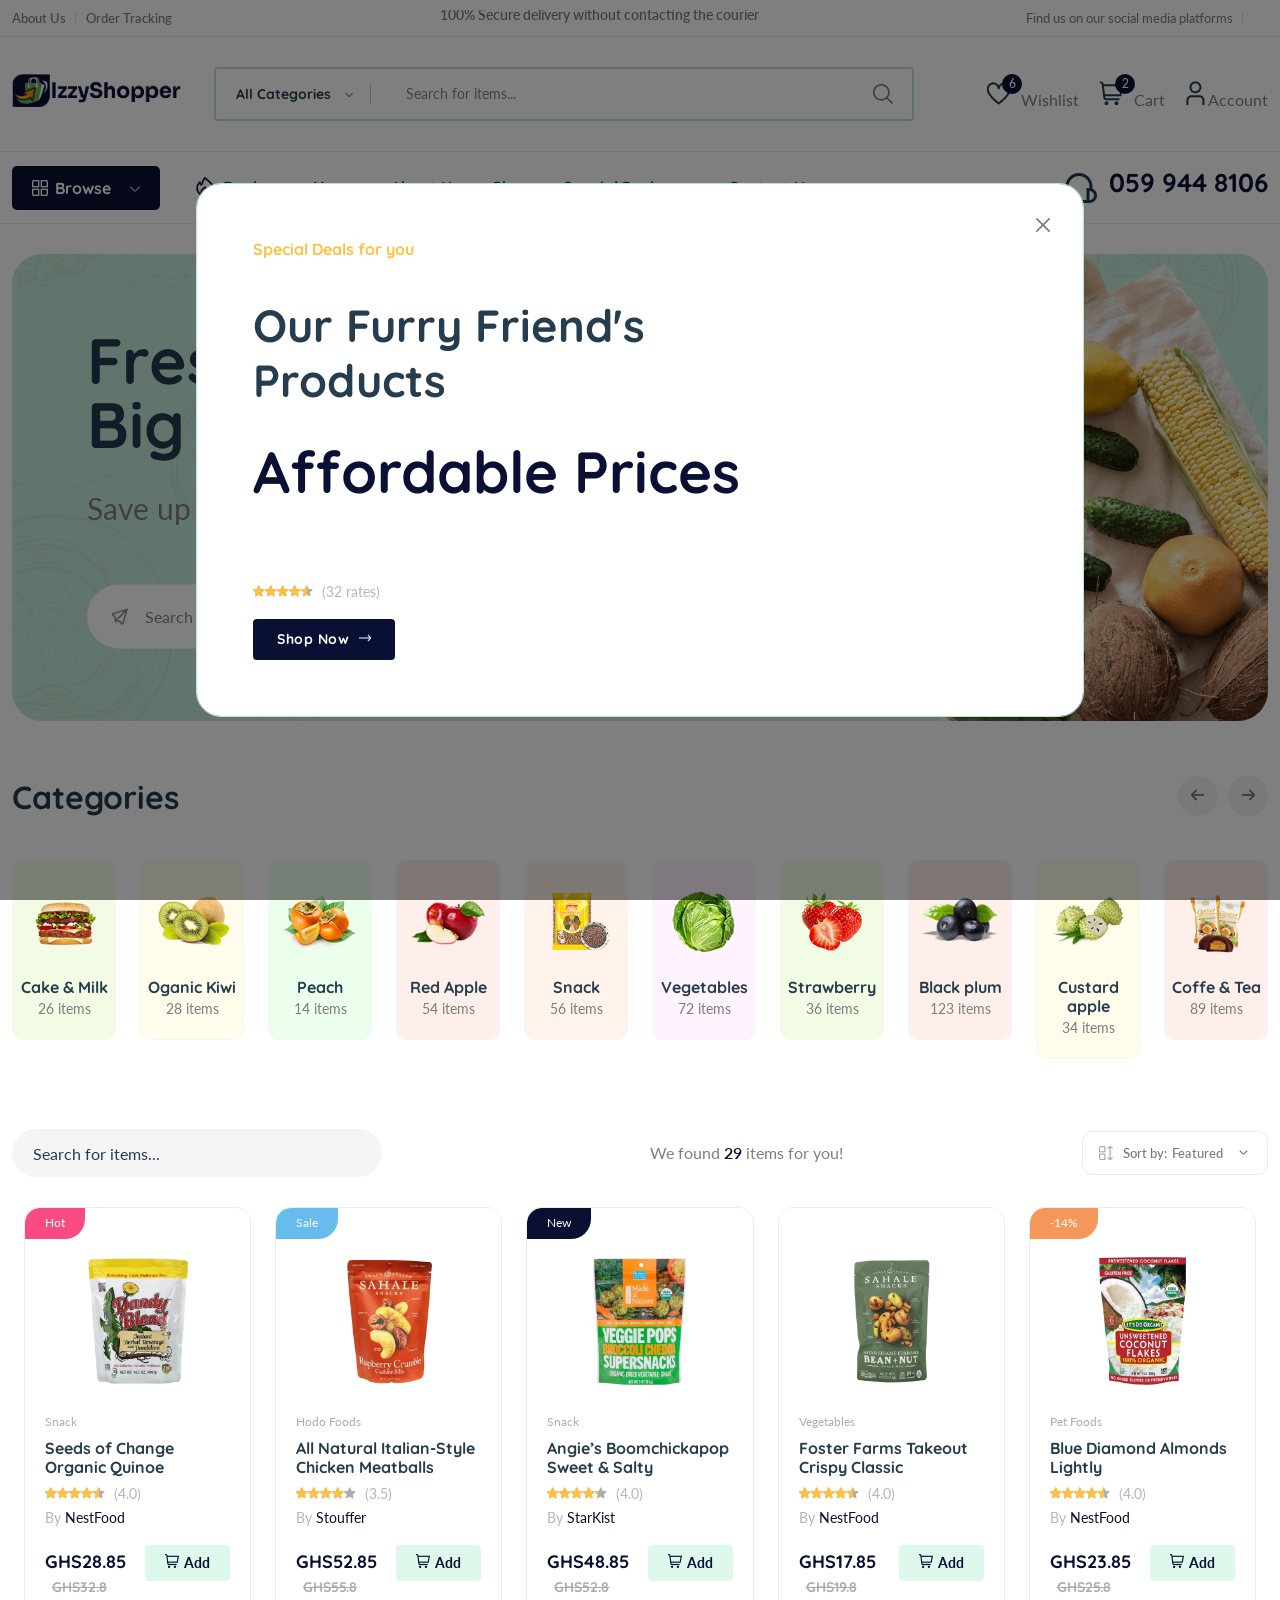
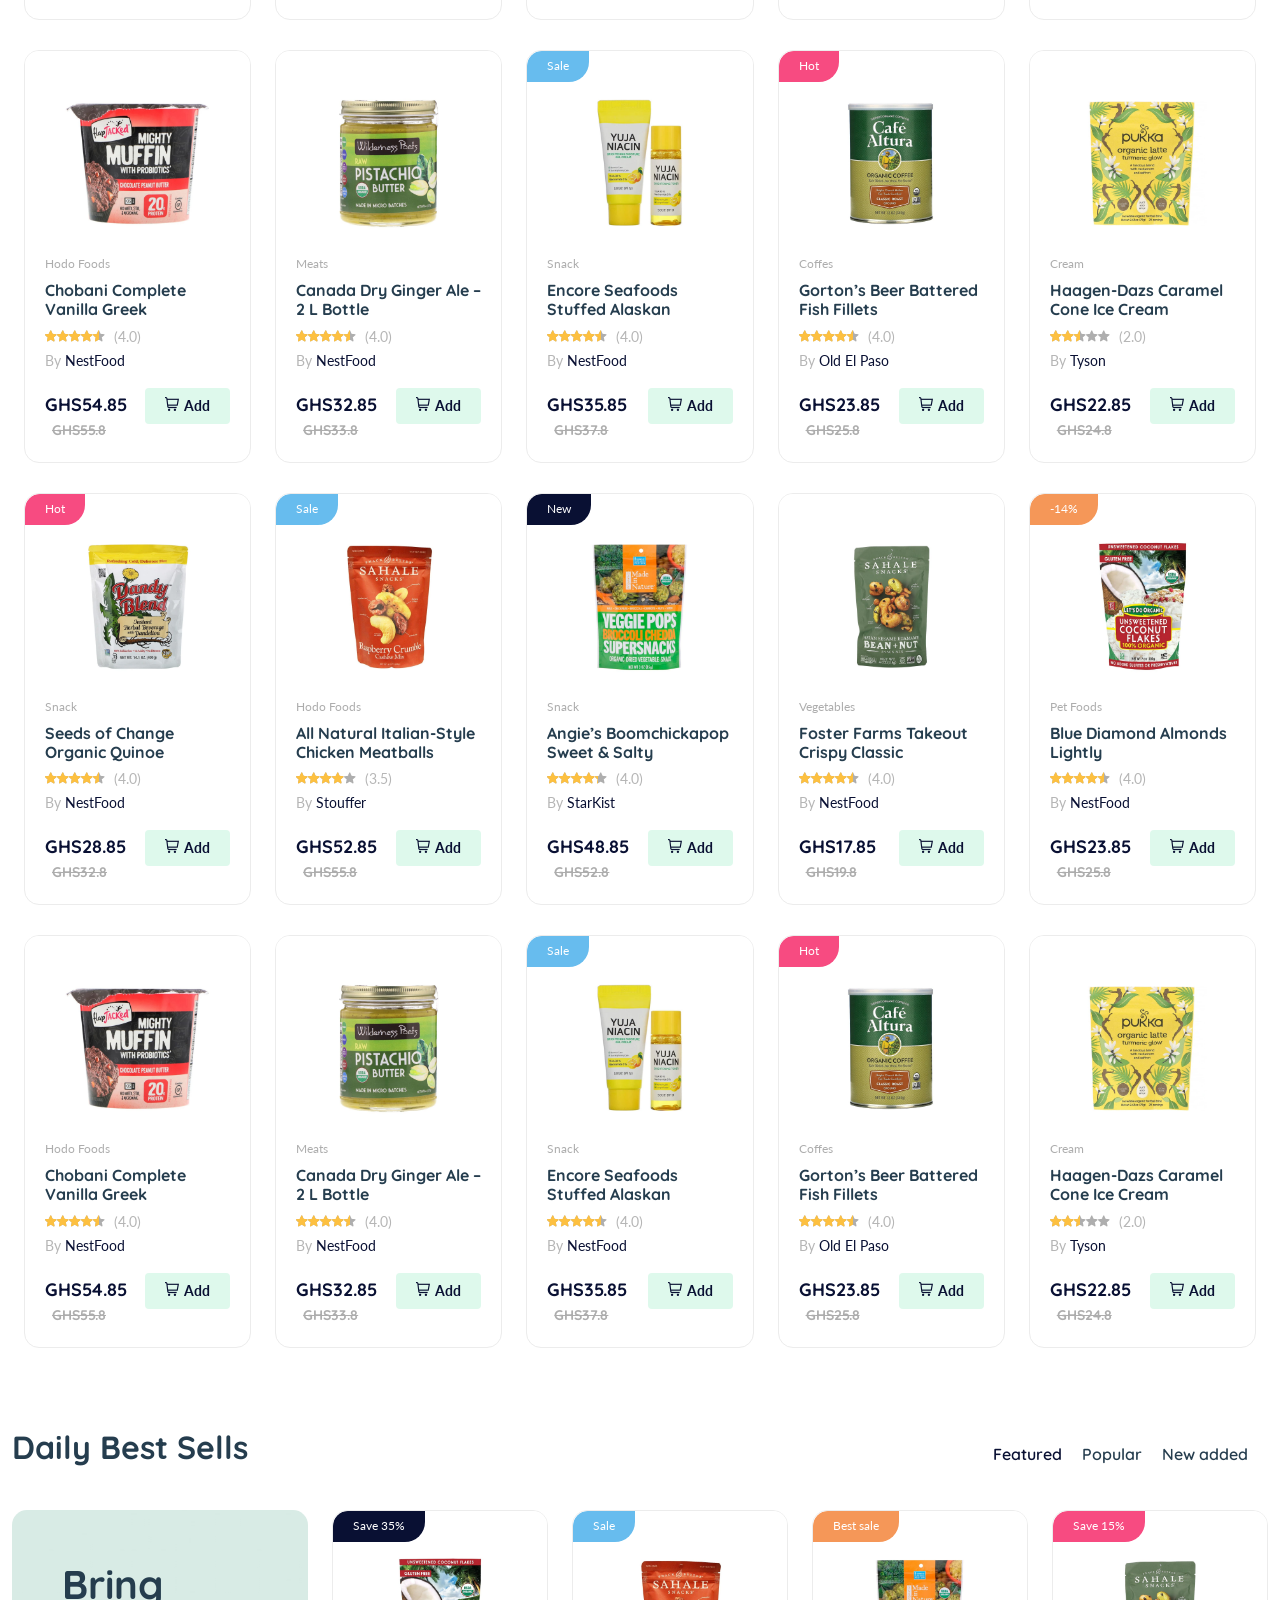
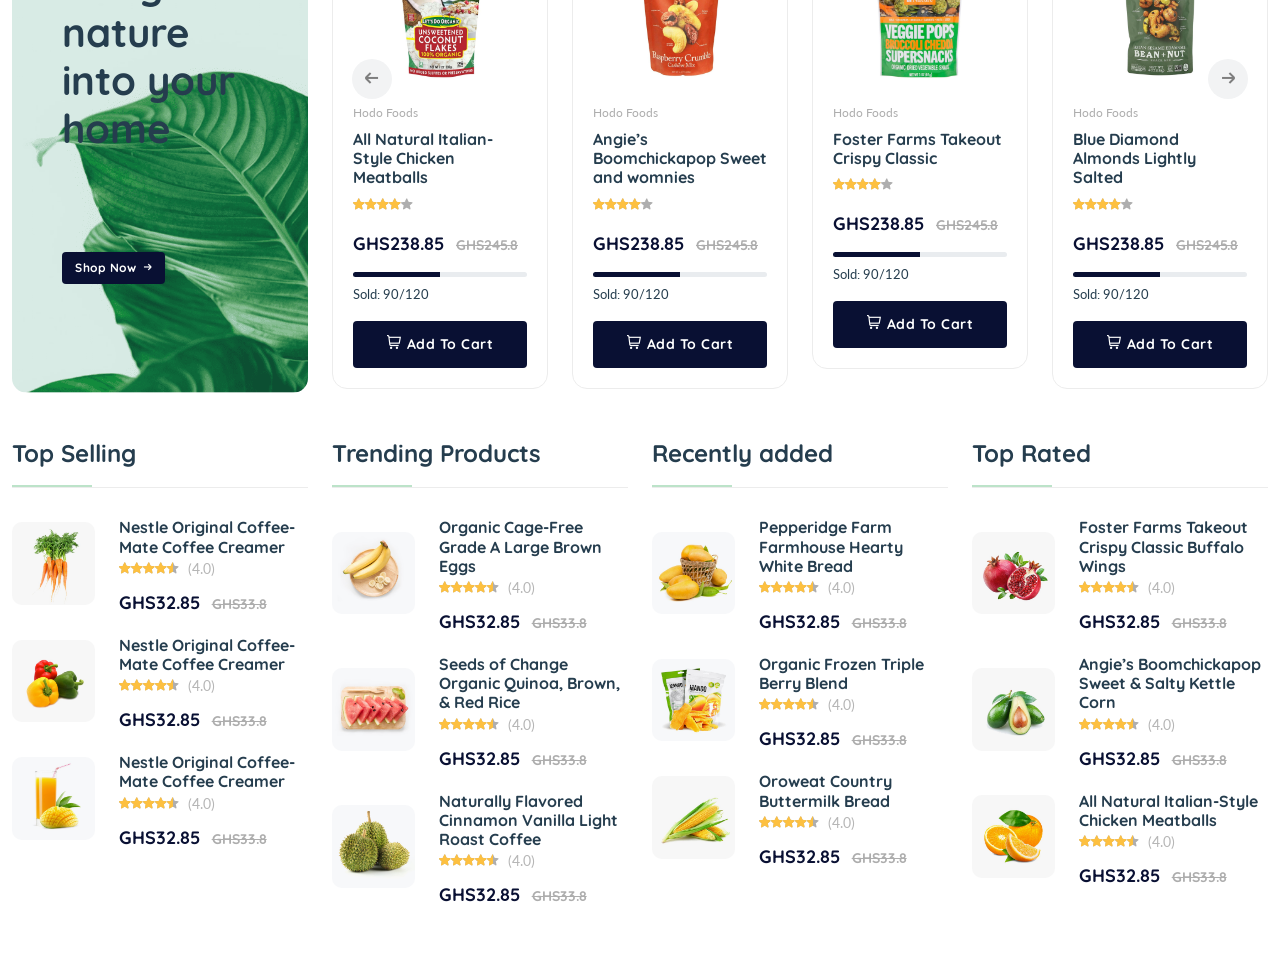
==== commit 9a341761: "Update index.html" ====
--- a/index.html
+++ b/index.html
@@ -1,4 +1,5 @@
-﻿<!DOCTYPE html>
+﻿
+<!DOCTYPE html>
 <html class="no-js" lang="en">
 
 <head>
@@ -12,40 +13,39 @@
     <meta property="og:url" content="" />
     <meta property="og:image" content="" />
     <!-- Favicon -->
-    <link rel="shortcut icon" type="image/x-icon" href="assets/imgs/theme/favicon.png" />
+    <link rel="shortcut icon" type="image/x-icon" href="../assets/imgs/theme/favicon.png" />
     <!-- Template CSS -->
-    <link rel="stylesheet" href="assets/css/plugins/animate.min.css" />
-    <link rel="stylesheet" href="assets/css/main.css?v=5.6" />
+    <link rel="stylesheet" href="../assets/css/plugins/animate.min.css" />
+    <link rel="stylesheet" href="../assets/css/main.css?v=5.6" />
+    <link rel='stylesheet' href='https://cdn-uicons.flaticon.com/2.5.1/uicons-brands/css/uicons-brands.css'>
 </head>
 
 <body>
     <!-- Modal -->
-    <div class="modal fade custom-modal" id="onloadModal" tabindex="-1" aria-labelledby="onloadModalLabel" aria-hidden="true">
+    <!-- <div class="modal fade custom-modal" id="onloadModal" tabindex="-1" aria-labelledby="onloadModalLabel" aria-hidden="true" id="modal-1">
         <div class="modal-dialog">
             <div class="modal-content">
                 <button type="button" class="btn-close" data-bs-dismiss="modal" aria-label="Close"></button>
                 <div class="modal-body">
-                    <div class="deal" style="background-image: url('assets/imgs/banner/popup-1.png')">
+                    <div class="deal" style="background-image: url('../assets/imgs/banner/popup-1.png')">
                         <div class="deal-top">
-                            <h6 class="mb-10 text-brand-2">Deal of the Day</h6>
+                            <h6 class="mb-10 text-brand-2">Special Deals for you</h6>
                         </div>
                         <div class="deal-content detail-info">
-                            <h4 class="product-title"><a href="shop-product-right.html" class="text-heading">Organic fruit for your family's health</a></h4>
+                            <h4 class="product-title"><a href="shop-product-right.html" class="text-heading">Sunday Fufu Special Package</a></h4>
                             <div class="clearfix product-price-cover">
                                 <div class="product-price primary-color float-left">
-                                    <span class="current-price text-brand">$38</span>
+                                    <span class="current-price text-brand">GHS98</span>
                                     <span>
-                                        <span class="save-price font-md color3 ml-15">26% Off</span>
-                                        <span class="old-price font-md ml-15">$52</span>
+                                        <span class="save-price font-md color3 ml-15">10% Off</span>
+                                        <span class="old-price font-md ml-15">GHS83</span>
                                     </span>
                                 </div>
                             </div>
                         </div>
                         <div class="deal-bottom">
-                            <p class="mb-20">Hurry Up! Offer End In:</p>
-                            <div class="deals-countdown pl-5" data-countdown="2025/03/25 00:00:00">
-                                <span class="countdown-section"><span class="countdown-amount hover-up">03</span><span class="countdown-period"> days </span></span><span class="countdown-section"><span class="countdown-amount hover-up">02</span><span class="countdown-period"> hours </span></span><span class="countdown-section"><span class="countdown-amount hover-up">43</span><span class="countdown-period"> mins </span></span><span class="countdown-section"><span class="countdown-amount hover-up">29</span><span class="countdown-period"> sec </span></span>
-                            </div>
+                            <p class=""></p>
+                            
                             <div class="product-detail-rating">
                                 <div class="product-rate-cover text-end">
                                     <div class="product-rate d-inline-block">
@@ -54,7 +54,48 @@
                                     <span class="font-small ml-5 text-muted"> (32 rates)</span>
                                 </div>
                             </div>
-                            <a href="shop-grid-right.html" class="btn hover-up">Shop Now <i class="fi-rs-arrow-right"></i></a>
+                            <a href="specialpackages.php" class="btn hover-up">Shop Now <i class="fi-rs-arrow-right"></i></a>
+                        </div>
+                    </div>
+                </div>
+            </div>
+        </div>
+    </div> -->
+    <div class="modal fade custom-modal" id="onloadModal" tabindex="-1" aria-labelledby="onloadModalLabel" aria-hidden="true" id="modal-2">
+        <div class="modal-dialog">
+            <div class="modal-content">
+                <button type="button" class="btn-close" data-bs-dismiss="modal" aria-label="Close"></button>
+                <div class="modal-body">
+                    <div class="deal" style="background-image: url('../assets/imgs/banner/popup-2.png')">
+                        <div class="deal-top">
+                            <h6 class="mb-10 text-brand-2">Special Deals for you</h6>
+                        </div>
+                        <div class="deal-content detail-info">
+                            <h4 class="product-title"><a href="shop-product-right.html" class="text-heading"></a>Our Furry Friend's Products</h4>
+                            <div class="clearfix product-price-cover">
+                                <div class="product-price primary-color float-left">
+                                    <span class="current-price text-brand">Affordable Prices</span>
+                                    <!-- <span>
+                                        <span class="save-price font-md color3 ml-15">10% Off</span>
+                                        <span class="old-price font-md ml-15">GHS83</span>
+                                    </span> -->
+                                </div>
+                            </div>
+                        </div>
+                        <div class="deal-bottom">
+                            <p class=""></p>
+                            <!-- <div class="deals-countdown pl-5" data-countdown="2025/03/25 00:00:00">
+                                <span class="countdown-section"><span class="countdown-amount hover-up">03</span><span class="countdown-period"> days </span></span><span class="countdown-section"><span class="countdown-amount hover-up">02</span><span class="countdown-period"> hours </span></span><span class="countdown-section"><span class="countdown-amount hover-up">43</span><span class="countdown-period"> mins </span></span><span class="countdown-section"><span class="countdown-amount hover-up">29</span><span class="countdown-period"> sec </span></span>
+                            </div> -->
+                            <div class="product-detail-rating">
+                                <div class="product-rate-cover text-end">
+                                    <div class="product-rate d-inline-block">
+                                        <div class="product-rating" style="width: 90%"></div>
+                                    </div>
+                                    <span class="font-small ml-5 text-muted"> (32 rates)</span>
+                                </div>
+                            </div>
+                            <a href="specialpackages.php" class="btn hover-up">Shop Now <i class="fi-rs-arrow-right"></i></a>
                         </div>
                     </div>
                 </div>
@@ -74,36 +115,36 @@
                                 <!-- MAIN SLIDES -->
                                 <div class="product-image-slider">
                                     <figure class="border-radius-10">
-                                        <img src="assets/imgs/shop/product-16-2.jpg" alt="product image" />
+                                        <img src="../assets/imgs/shop/product-16-2.jpg" alt="product image" />
                                     </figure>
                                     <figure class="border-radius-10">
-                                        <img src="assets/imgs/shop/product-16-1.jpg" alt="product image" />
+                                        <img src="../assets/imgs/shop/product-16-1.jpg" alt="product image" />
                                     </figure>
                                     <figure class="border-radius-10">
-                                        <img src="assets/imgs/shop/product-16-3.jpg" alt="product image" />
+                                        <img src="../assets/imgs/shop/product-16-3.jpg" alt="product image" />
                                     </figure>
                                     <figure class="border-radius-10">
-                                        <img src="assets/imgs/shop/product-16-4.jpg" alt="product image" />
+                                        <img src="../assets/imgs/shop/product-16-4.jpg" alt="product image" />
                                     </figure>
                                     <figure class="border-radius-10">
-                                        <img src="assets/imgs/shop/product-16-5.jpg" alt="product image" />
+                                        <img src="../assets/imgs/shop/product-16-5.jpg" alt="product image" />
                                     </figure>
                                     <figure class="border-radius-10">
-                                        <img src="assets/imgs/shop/product-16-6.jpg" alt="product image" />
+                                        <img src="../assets/imgs/shop/product-16-6.jpg" alt="product image" />
                                     </figure>
                                     <figure class="border-radius-10">
-                                        <img src="assets/imgs/shop/product-16-7.jpg" alt="product image" />
+                                        <img src="../assets/imgs/shop/product-16-7.jpg" alt="product image" />
                                     </figure>
                                 </div>
                                 <!-- THUMBNAILS -->
                                 <div class="slider-nav-thumbnails">
-                                    <div><img src="assets/imgs/shop/thumbnail-3.jpg" alt="product image" /></div>
-                                    <div><img src="assets/imgs/shop/thumbnail-4.jpg" alt="product image" /></div>
-                                    <div><img src="assets/imgs/shop/thumbnail-5.jpg" alt="product image" /></div>
-                                    <div><img src="assets/imgs/shop/thumbnail-6.jpg" alt="product image" /></div>
-                                    <div><img src="assets/imgs/shop/thumbnail-7.jpg" alt="product image" /></div>
-                                    <div><img src="assets/imgs/shop/thumbnail-8.jpg" alt="product image" /></div>
-                                    <div><img src="assets/imgs/shop/thumbnail-9.jpg" alt="product image" /></div>
+                                    <div><img src="../assets/imgs/shop/thumbnail-3.jpg" alt="product image" /></div>
+                                    <div><img src="../assets/imgs/shop/thumbnail-4.jpg" alt="product image" /></div>
+                                    <div><img src="../assets/imgs/shop/thumbnail-5.jpg" alt="product image" /></div>
+                                    <div><img src="../assets/imgs/shop/thumbnail-6.jpg" alt="product image" /></div>
+                                    <div><img src="../assets/imgs/shop/thumbnail-7.jpg" alt="product image" /></div>
+                                    <div><img src="../assets/imgs/shop/thumbnail-8.jpg" alt="product image" /></div>
+                                    <div><img src="../assets/imgs/shop/thumbnail-9.jpg" alt="product image" /></div>
                                 </div>
                             </div>
                             <!-- End Gallery -->
@@ -122,10 +163,10 @@
                                 </div>
                                 <div class="clearfix product-price-cover">
                                     <div class="product-price primary-color float-left">
-                                        <span class="current-price text-brand">$38</span>
+                                        <span class="current-price text-brand">GHS38</span>
                                         <span>
                                             <span class="save-price font-md color3 ml-15">26% Off</span>
-                                            <span class="old-price font-md ml-15">$52</span>
+                                            <span class="old-price font-md ml-15">GHS52</span>
                                         </span>
                                     </div>
                                 </div>
@@ -164,7 +205,7 @@
                     <div class="col-xl-3 col-lg-4">
                         <div class="header-info">
                             <ul>
-                                <li><a href="page-about.htlm">About Us</a></li>
+                                <li><a href="page-about.html">About Us</a></li>
                                 <li><a href="shop-order.html">Order Tracking</a></li>
                             </ul>
                         </div>
@@ -183,8 +224,11 @@
                     <div class="col-xl-3 col-lg-4">
                         <div class="header-info header-info-right">
                             <ul>
-                                <li>Need help? Call Us: <strong class="text-brand"> + 1800 900</strong></li>                               
-                                 
+                                <!-- <li>Need help? Call Us: <strong class="text-brand"> (+233) 59 944 8106</strong></li> -->
+                                 <li>Find us on our social media platforms</li>
+                                <a href="https://www.facebook.com/share/ewFrLx3ggp8KdR9i/?mibextid=LQQJ4d" target="_blank"><i class="fi fi-brands-facebook"></i></a>
+                                <a href="https://www.instagram.com/izzyshopper_?igsh=MWl3angxeWVyZ2o2aA==" target="_blank"><i class="fi fi-brands-instagram"></i></a>
+                                <a href="https://x.com/izzyshopper_?s=21&t=j7dzjiHzKS_LzyVaMA9L5Q"><i class="fi fi-brands-twitter-alt-circle"></i></a>
                             </ul>
                         </div>
                     </div>
@@ -195,23 +239,13 @@
             <div class="container">
                 <div class="header-wrap">
                     <div class="logo">
-                        <a href="shop.html"><img src="assets/imgs/theme/logo.png" alt="logo" /></a>
+                        <a href="shop.html"><img src="../assets/imgs/theme/logo.png" alt="logo" /></a>
                     </div>
                     <div class="header-right">
                         <div class="search-style-2">
                             <form action="#">
                                 <select class="select-active">
-                                    <option>All Categories</option>
-                                    <option>Milks and Dairies</option>
-                                    <option>Wines & Alcohol</option>
-                                    <option>Clothing & Beauty</option>
-                                    <option>Pet Foods & Toy</option>
-                                    <option>Fast food</option>
-                                    <option>Baking material</option>
-                                    <option>Vegetables</option>
-                                    <option>Fresh Seafood</option>
-                                    <option>Noodles & Rice</option>
-                                    <option>Ice cream</option>
+                                    <option>All Categories</option>                                    
                                 </select>
                                 <input type="text" placeholder="Search for items..." />
                             </form>
@@ -221,14 +255,14 @@
                                
                                 <div class="header-action-icon-2">
                                     <a href="shop-wishlist.html">
-                                        <img class="svgInject" alt="Nest" src="assets/imgs/theme/icons/icon-heart.svg" />
+                                        <img class="svgInject" alt="Nest" src="../assets/imgs/theme/icons/icon-heart.svg" />
                                         <span class="pro-count blue">6</span>
                                     </a>
                                     <a href="shop-wishlist.html"><span class="lable">Wishlist</span></a>
                                 </div>
                                 <div class="header-action-icon-2">
                                     <a class="mini-cart-icon" href="cart.html">
-                                        <img alt="Nest" src="assets/imgs/theme/icons/icon-cart.svg" />
+                                        <img alt="Nest" src="../assets/imgs/theme/icons/icon-cart.svg" />
                                         <span class="pro-count blue">2</span>
                                     </a>
                                     <a href="cart.html"><span class="lable">Cart</span></a>
@@ -236,11 +270,11 @@
                                         <ul>
                                             <li>
                                                 <div class="shopping-cart-img">
-                                                    <a href="shop-product-right.html"><img alt="Nest" src="assets/imgs/shop/thumbnail-3.jpg" /></a>
+                                                    <a href="shop-product-right.html"><img alt="Nest" src="../assets/imgs/shop/thumbnail-3.jpg" /></a>
                                                 </div>
                                                 <div class="shopping-cart-title">
                                                     <h4><a href="shop-product-right.html">Daisy Casual Bag</a></h4>
-                                                    <h4><span>1 × </span>$800.00</h4>
+                                                    <h4><span>1 × </span>GHS800.00</h4>
                                                 </div>
                                                 <div class="shopping-cart-delete">
                                                     <a href="#"><i class="fi-rs-cross-small"></i></a>
@@ -248,11 +282,11 @@
                                             </li>
                                             <li>
                                                 <div class="shopping-cart-img">
-                                                    <a href="shop-product-right.html"><img alt="Nest" src="assets/imgs/shop/thumbnail-2.jpg" /></a>
+                                                    <a href="shop-product-right.html"><img alt="Nest" src="../assets/imgs/shop/thumbnail-2.jpg" /></a>
                                                 </div>
                                                 <div class="shopping-cart-title">
                                                     <h4><a href="shop-product-right.html">Corduroy Shirts</a></h4>
-                                                    <h4><span>1 × </span>$3200.00</h4>
+                                                    <h4><span>1 × </span>GHS3200.00</h4>
                                                 </div>
                                                 <div class="shopping-cart-delete">
                                                     <a href="#"><i class="fi-rs-cross-small"></i></a>
@@ -261,7 +295,7 @@
                                         </ul>
                                         <div class="shopping-cart-footer">
                                             <div class="shopping-cart-total">
-                                                <h4>Total <span>$4000.00</span></h4>
+                                                <h4>Total <span>GHS4000.00</span></h4>
                                             </div>
                                             <div class="shopping-cart-button">
                                                 <a href="cart.html" class="outline">View cart</a>
@@ -272,7 +306,7 @@
                                 </div>
                                 <div class="header-action-icon-2">
                                     <a href="page-account.html">
-                                        <img class="svgInject" alt="Nest" src="assets/imgs/theme/icons/icon-user.svg" />
+                                        <img class="svgInject" alt="Nest" src="../assets/imgs/theme/icons/icon-user.svg" />
                                     </a>
                                     <a href="page-account.html"><span class="lable ml-0">Account</span></a>
                                     <div class="cart-dropdown-wrap cart-dropdown-hm2 account-dropdown">
@@ -308,48 +342,48 @@
             <div class="container">
                 <div class="header-wrap header-space-between position-relative">
                     <div class="logo logo-width-1 d-block d-lg-none ml-60">
-                        <a href="shop.html"><img src="assets/imgs/theme/logo.png" alt="logo" /></a>
+                        <a href="shop.html"><img src="../assets/imgs/theme/logo.png" alt="logo" /></a>
                     </div>
                     <div class="header-nav d-none d-lg-flex">
                         <div class="main-categori-wrap d-none d-lg-block">
                             <a class="categories-button-active" href="#">
-                                <span class="fi-rs-apps"></span> <span class="et">Browse</span> All Categories
+                                <span class="fi-rs-apps"></span> <span class="et">Browse</span>
                                 <i class="fi-rs-angle-down"></i>
                             </a>
                             <div class="categories-dropdown-wrap categories-dropdown-active-large font-heading">
                                 <div class="d-flex categori-dropdown-inner">
                                     <ul>
                                         <li>
-                                            <a href="shop-grid-right.html"> <img src="assets/imgs/theme/icons/category-1.svg" alt="" />Milks and Dairies</a>
+                                            <a href="shop-grid-right.html"> <img src="../assets/imgs/theme/icons/category-1.svg" alt="" />Milks and Dairies</a>
                                         </li>
                                         <li>
-                                            <a href="shop-grid-right.html"> <img src="assets/imgs/theme/icons/category-2.svg" alt="" />Clothing & beauty</a>
+                                            <a href="shop-grid-right.html"> <img src="../assets/imgs/theme/icons/category-2.svg" alt="" />Clothing & beauty</a>
                                         </li>
                                         <li>
-                                            <a href="shop-grid-right.html"> <img src="assets/imgs/theme/icons/category-3.svg" alt="" />Pet Foods & Toy</a>
+                                            <a href="shop-grid-right.html"> <img src="../assets/imgs/theme/icons/category-3.svg" alt="" />Pet Foods & Toy</a>
                                         </li>
                                         <li>
-                                            <a href="shop-grid-right.html"> <img src="assets/imgs/theme/icons/category-4.svg" alt="" />Baking material</a>
+                                            <a href="shop-grid-right.html"> <img src="../assets/imgs/theme/icons/category-4.svg" alt="" />Baking material</a>
                                         </li>
                                         <li>
-                                            <a href="shop-grid-right.html"> <img src="assets/imgs/theme/icons/category-5.svg" alt="" />Fresh Fruit</a>
+                                            <a href="shop-grid-right.html"> <img src="../assets/imgs/theme/icons/category-5.svg" alt="" />Fresh Fruit</a>
                                         </li>
                                     </ul>
                                     <ul class="end">
                                         <li>
-                                            <a href="shop-grid-right.html"> <img src="assets/imgs/theme/icons/category-6.svg" alt="" />Wines & Drinks</a>
+                                            <a href="shop-grid-right.html"> <img src="../assets/imgs/theme/icons/category-6.svg" alt="" />Wines & Drinks</a>
                                         </li>
                                         <li>
-                                            <a href="shop-grid-right.html"> <img src="assets/imgs/theme/icons/category-7.svg" alt="" />Fresh Seafood</a>
+                                            <a href="shop-grid-right.html"> <img src="../assets/imgs/theme/icons/category-7.svg" alt="" />Fresh Seafood</a>
                                         </li>
                                         <li>
-                                            <a href="shop-grid-right.html"> <img src="assets/imgs/theme/icons/category-8.svg" alt="" />Fast food</a>
+                                            <a href="shop-grid-right.html"> <img src="../assets/imgs/theme/icons/category-8.svg" alt="" />Fast food</a>
                                         </li>
                                         <li>
-                                            <a href="shop-grid-right.html"> <img src="assets/imgs/theme/icons/category-9.svg" alt="" />Vegetables</a>
+                                            <a href="shop-grid-right.html"> <img src="../assets/imgs/theme/icons/category-9.svg" alt="" />Vegetables</a>
                                         </li>
                                         <li>
-                                            <a href="shop-grid-right.html"> <img src="assets/imgs/theme/icons/category-10.svg" alt="" />Bread and Juice</a>
+                                            <a href="shop-grid-right.html"> <img src="../assets/imgs/theme/icons/category-10.svg" alt="" />Bread and Juice</a>
                                         </li>
                                     </ul>
                                 </div>
@@ -357,18 +391,18 @@
                                     <div class="d-flex categori-dropdown-inner">
                                         <ul>
                                             <li>
-                                                <a href="shop-grid-right.html"> <img src="assets/imgs/theme/icons/icon-1.svg" alt="" />Milks and Dairies</a>
+                                                <a href="shop-grid-right.html"> <img src="../assets/imgs/theme/icons/icon-1.svg" alt="" />Milks and Dairies</a>
                                             </li>
                                             <li>
-                                                <a href="shop-grid-right.html"> <img src="assets/imgs/theme/icons/icon-2.svg" alt="" />Clothing & beauty</a>
+                                                <a href="shop-grid-right.html"> <img src="../assets/imgs/theme/icons/icon-2.svg" alt="" />Clothing & beauty</a>
                                             </li>
                                         </ul>
                                         <ul class="end">
                                             <li>
-                                                <a href="shop-grid-right.html"> <img src="assets/imgs/theme/icons/icon-3.svg" alt="" />Wines & Drinks</a>
+                                                <a href="shop-grid-right.html"> <img src="../assets/imgs/theme/icons/icon-3.svg" alt="" />Wines & Drinks</a>
                                             </li>
                                             <li>
-                                                <a href="shop-grid-right.html"> <img src="assets/imgs/theme/icons/icon-4.svg" alt="" />Fresh Seafood</a>
+                                                <a href="shop-grid-right.html"> <img src="../assets/imgs/theme/icons/icon-4.svg" alt="" />Fresh Seafood</a>
                                             </li>
                                         </ul>
                                     </div>
@@ -380,164 +414,21 @@
                         <div class="main-menu main-menu-padding-1 main-menu-lh-2 d-none d-lg-block font-heading">
                             <nav>
                                 <ul>
-                                    <li class="hot-deals"><img src="assets/imgs/theme/icons/icon-hot.svg" alt="hot deals" /><a href="shop-grid-right.html">Deals</a></li>
+                                    <li class="hot-deals"><img src="../assets/imgs/theme/icons/icon-hot.svg" alt="hot deals" /><a href="shop-grid-right.html">Deals</a></li>
                                     <li>
-                                        <a class="active" href="shop.html">Home <i class="fi-rs-angle-down"></i></a>
-                                        <ul class="sub-menu">
-                                            <li><a href="shop.html">Home 1</a></li>
-                                            <li><a href="index-2.html">Home 2</a></li>
-                                            <li><a href="index-3.html">Home 3</a></li>
-                                            <li><a href="index-4.html">Home 4</a></li>
-                                            <li><a href="index-5.html">Home 5</a></li>
-                                            <li><a href="index-6.html">Home 6</a></li>
-                                        </ul>
+                                        <a class="active" href="shop.html">Home</a>                                        
                                     </li>
                                     <li>
-                                        <a href="page-about.html">About</a>
+                                        <a href="about.php">About Us</a>
                                     </li>
                                     <li>
-                                        <a href="shop-grid-right.html">Shop <i class="fi-rs-angle-down"></i></a>
-                                        <ul class="sub-menu">
-                                            <li><a href="shop-grid-right.html">Shop Grid – Right Sidebar</a></li>
-                                            <li><a href="shop-grid-left.html">Shop Grid – Left Sidebar</a></li>
-                                            <li><a href="shop-list-right.html">Shop List – Right Sidebar</a></li>
-                                            <li><a href="shop-list-left.html">Shop List – Left Sidebar</a></li>
-                                            <li><a href="shop-fullwidth.html">Shop - Wide</a></li>
-                                            <li>
-                                                <a href="#">Single Product <i class="fi-rs-angle-right"></i></a>
-                                                <ul class="level-menu">
-                                                    <li><a href="shop-product-right.html">Product – Right Sidebar</a></li>
-                                                    <li><a href="shop-product-left.html">Product – Left Sidebar</a></li>
-                                                    <li><a href="single-product.html">Product – No sidebar</a></li>
-                                                    <li><a href="shop-product-vendor.html">Product – Vendor Info</a></li>
-                                                </ul>
-                                            </li>
-                                            <li><a href="shop-filter.html">Shop – Filter</a></li>
-                                            <li><a href="shop-wishlist.html">Shop – Wishlist</a></li>
-                                            <li><a href="cart.html">Shop – Cart</a></li>
-                                            <li><a href="checkout.html">Shop – Checkout</a></li>
-                                            <li><a href="shop-compare.html">Shop – Compare</a></li>
-                                            <li>
-                                                <a href="#">Shop Invoice<i class="fi-rs-angle-right"></i></a>
-                                                <ul class="level-menu">
-                                                    <li><a href="shop-invoice-1.html">Shop Invoice 1</a></li>
-                                                    <li><a href="shop-invoice-2.html">Shop Invoice 2</a></li>
-                                                    <li><a href="shop-invoice-3.html">Shop Invoice 3</a></li>
-                                                    <li><a href="shop-invoice-4.html">Shop Invoice 4</a></li>
-                                                    <li><a href="shop-invoice-5.html">Shop Invoice 5</a></li>
-                                                    <li><a href="shop-invoice-6.html">Shop Invoice 6</a></li>
-                                                </ul>
-                                            </li>
-                                        </ul>
+                                        <a href="shop.php">Shop</a>                                        
+                                    </li>                                    
+                                    <li>
+                                        <a href="blog-category-grid.html">Special Packages</a>                                        
                                     </li>
                                     <li>
-                                        <a href="#">Vendors <i class="fi-rs-angle-down"></i></a>
-                                        <ul class="sub-menu">
-                                            <li><a href="vendors-grid.html">Vendors Grid</a></li>
-                                            <li><a href="vendors-list.html">Vendors List</a></li>
-                                            <li><a href="vendor-details-1.html">Vendor Details 01</a></li>
-                                            <li><a href="vendor-details-2.html">Vendor Details 02</a></li>
-                                            <li><a href="vendor-dashboard.html">Vendor Dashboard</a></li>
-                                            <li><a href="vendor-guide.html">Vendor Guide</a></li>
-                                        </ul>
-                                    </li>
-                                    <li class="position-static">
-                                        <a href="#">Mega menu <i class="fi-rs-angle-down"></i></a>
-                                        <ul class="mega-menu">
-                                            <li class="sub-mega-menu sub-mega-menu-width-22">
-                                                <a class="menu-title" href="#">Fruit & Vegetables</a>
-                                                <ul>
-                                                    <li><a href="shop-product-right.html">Meat & Poultry</a></li>
-                                                    <li><a href="shop-product-right.html">Fresh Vegetables</a></li>
-                                                    <li><a href="shop-product-right.html">Herbs & Seasonings</a></li>
-                                                    <li><a href="shop-product-right.html">Cuts & Sprouts</a></li>
-                                                    <li><a href="shop-product-right.html">Exotic Fruits & Veggies</a></li>
-                                                    <li><a href="shop-product-right.html">Packaged Produce</a></li>
-                                                </ul>
-                                            </li>
-                                            <li class="sub-mega-menu sub-mega-menu-width-22">
-                                                <a class="menu-title" href="#">Breakfast & Dairy</a>
-                                                <ul>
-                                                    <li><a href="shop-product-right.html">Milk & Flavoured Milk</a></li>
-                                                    <li><a href="shop-product-right.html">Butter and Margarine</a></li>
-                                                    <li><a href="shop-product-right.html">Eggs Substitutes</a></li>
-                                                    <li><a href="shop-product-right.html">Marmalades</a></li>
-                                                    <li><a href="shop-product-right.html">Sour Cream</a></li>
-                                                    <li><a href="shop-product-right.html">Cheese</a></li>
-                                                </ul>
-                                            </li>
-                                            <li class="sub-mega-menu sub-mega-menu-width-22">
-                                                <a class="menu-title" href="#">Meat & Seafood</a>
-                                                <ul>
-                                                    <li><a href="shop-product-right.html">Breakfast Sausage</a></li>
-                                                    <li><a href="shop-product-right.html">Dinner Sausage</a></li>
-                                                    <li><a href="shop-product-right.html">Chicken</a></li>
-                                                    <li><a href="shop-product-right.html">Sliced Deli Meat</a></li>
-                                                    <li><a href="shop-product-right.html">Wild Caught Fillets</a></li>
-                                                    <li><a href="shop-product-right.html">Crab and Shellfish</a></li>
-                                                </ul>
-                                            </li>
-                                            <li class="sub-mega-menu sub-mega-menu-width-34">
-                                                <div class="menu-banner-wrap">
-                                                    <a href="shop-product-right.html"><img src="assets/imgs/banner/banner-menu.png" alt="Nest" /></a>
-                                                    <div class="menu-banner-content">
-                                                        <h4>Hot deals</h4>
-                                                        <h3>
-                                                            Don't miss<br />
-                                                            Trending
-                                                        </h3>
-                                                        <div class="menu-banner-price">
-                                                            <span class="new-price text-success">Save to 50%</span>
-                                                        </div>
-                                                        <div class="menu-banner-btn">
-                                                            <a href="shop-product-right.html">Shop now</a>
-                                                        </div>
-                                                    </div>
-                                                    <div class="menu-banner-discount">
-                                                        <h3>
-                                                            <span>25%</span>
-                                                            off
-                                                        </h3>
-                                                    </div>
-                                                </div>
-                                            </li>
-                                        </ul>
-                                    </li>
-                                    <li>
-                                        <a href="blog-category-grid.html">Blog <i class="fi-rs-angle-down"></i></a>
-                                        <ul class="sub-menu">
-                                            <li><a href="blog-category-grid.html">Blog Category Grid</a></li>
-                                            <li><a href="blog-category-list.html">Blog Category List</a></li>
-                                            <li><a href="blog-category-big.html">Blog Category Big</a></li>
-                                            <li><a href="blog-category-fullwidth.html">Blog Category Wide</a></li>
-                                            <li>
-                                                <a href="#">Single Post <i class="fi-rs-angle-right"></i></a>
-                                                <ul class="level-menu level-menu-modify">
-                                                    <li><a href="blog-post-left.html">Left Sidebar</a></li>
-                                                    <li><a href="blog-post-right.html">Right Sidebar</a></li>
-                                                    <li><a href="blog-post-fullwidth.html">No Sidebar</a></li>
-                                                </ul>
-                                            </li>
-                                        </ul>
-                                    </li>
-                                    <li>
-                                        <a href="#">Pages <i class="fi-rs-angle-down"></i></a>
-                                        <ul class="sub-menu">
-                                            <li><a href="page-about.html">About Us</a></li>
-                                            <li><a href="page-contact.html">Contact</a></li>
-                                            <li><a href="page-account.html">My Account</a></li>
-                                            <li><a href="page-login.html">Login</a></li>
-                                            <li><a href="page-register.html">Register</a></li>
-                                            <li><a href="page-forgot-password.html">Forgot password</a></li>
-                                            <li><a href="page-reset-password.html">Reset password</a></li>
-                                            <li><a href="page-purchase-guide.html">Purchase Guide</a></li>
-                                            <li><a href="page-privacy-policy.html">Privacy Policy</a></li>
-                                            <li><a href="page-terms.html">Terms of Service</a></li>
-                                            <li><a href="page-404.html">404 Page</a></li>
-                                        </ul>
-                                    </li>
-                                    <li>
-                                        <a href="page-contact.html">Contact</a>
+                                        <a href="page-contact.html">Contact Us</a>
                                     </li>
                                 </ul>
                             </nav>
@@ -546,8 +437,8 @@
                     </div>
                     <!-- Hotline Contact -->
                     <div class="hotline d-none d-lg-flex">
-                        <img src="assets/imgs/theme/icons/icon-headphone.svg" alt="hotline" />
-                        <p>1900 - 888<span>24/7 Support Center</span></p>
+                        <img src="../assets/imgs/theme/icons/icon-headphone.svg" alt="hotline" />
+                        <p>059 944 8106</p>
                     </div>
                     <!-- Hotline Contact ends Here-->
 
@@ -563,14 +454,14 @@
                             <!-- WishList Icon -->
                             <div class="header-action-icon-2">
                                 <a href="shop-wishlist.html">
-                                    <img alt="Nest" src="assets/imgs/theme/icons/icon-heart.svg" />
+                                    <img alt="Nest" src="../assets/imgs/theme/icons/icon-heart.svg" />
                                     <span class="pro-count white">4</span>
                                 </a>
                             </div>
                             <!-- Cart Icon -->
                             <div class="header-action-icon-2">
                                 <a class="mini-cart-icon" href="#">
-                                    <img alt="Nest" src="assets/imgs/theme/icons/icon-cart.svg" />
+                                    <img alt="Nest" src="../assets/imgs/theme/icons/icon-cart.svg" />
                                     <span class="pro-count white">2</span>
                                 </a>
                                 <!-- Cart Dropdown Content for Quick View -->
@@ -578,11 +469,11 @@
                                     <ul>
                                         <li>
                                             <div class="shopping-cart-img">
-                                                <a href="shop-product-right.html"><img alt="Nest" src="assets/imgs/shop/thumbnail-3.jpg" /></a>
+                                                <a href="shop-product-right.html"><img alt="Nest" src="../assets/imgs/shop/thumbnail-3.jpg" /></a>
                                             </div>
                                             <div class="shopping-cart-title">
                                                 <h4><a href="shop-product-right.html">Plain Striola Shirts</a></h4>
-                                                <h3><span>1 × </span>$800.00</h3>
+                                                <h3><span>1 × </span>GHS800.00</h3>
                                             </div>
                                             <div class="shopping-cart-delete">
                                                 <a href="#"><i class="fi-rs-cross-small"></i></a>
@@ -590,11 +481,11 @@
                                         </li>
                                         <li>
                                             <div class="shopping-cart-img">
-                                                <a href="shop-product-right.html"><img alt="Nest" src="assets/imgs/shop/thumbnail-4.jpg" /></a>
+                                                <a href="shop-product-right.html"><img alt="Nest" src="../assets/imgs/shop/thumbnail-4.jpg" /></a>
                                             </div>
                                             <div class="shopping-cart-title">
                                                 <h4><a href="shop-product-right.html">Macbook Pro 2022</a></h4>
-                                                <h3><span>1 × </span>$3500.00</h3>
+                                                <h3><span>1 × </span>GHS3500.00</h3>
                                             </div>
                                             <div class="shopping-cart-delete">
                                                 <a href="#"><i class="fi-rs-cross-small"></i></a>
@@ -603,7 +494,7 @@
                                     </ul>
                                     <div class="shopping-cart-footer">
                                         <div class="shopping-cart-total">
-                                            <h4>Total <span>$383.00</span></h4>
+                                            <h4>Total <span>GHS383.00</span></h4>
                                         </div>
                                         <div class="shopping-cart-button">
                                             <a href="cart.html">View cart</a>
@@ -625,7 +516,7 @@
         <div class="mobile-header-wrapper-inner">
             <div class="mobile-header-top">
                 <div class="mobile-header-logo">
-                    <a href="shop.html"><img src="assets/imgs/theme/logo.png" alt="logo" /></a>
+                    <a href="shop.html"><img src="../assets/imgs/theme/logo.png" alt="logo" /></a>
                 </div>
                 <div class="mobile-menu-close close-style-wrap close-style-position-inherit">
                     <button class="close-style search-close">
@@ -645,14 +536,20 @@
                     <!-- mobile menu start -->
                     <nav>
                         <ul class="mobile-menu font-heading">
-                            <li class="menu-item-has-children">
-                                <a href="shop.html">Home</a>
+                            <li class="">
+                                <a href="shop.php">Home</a>
                             </li>
-                            <li class="menu-item-has-children">
-                                <a href="#">shop</a>
+                            <li class="">
+                                <a href="shop.php">Shop</a>
                             </li>
-                            <li class="menu-item-has-children">
-                                <a href="#">Blog</a>
+                            <li class="">
+                                <a href="shop.php">Special Packages</a>
+                            </li>
+                            <li class="">
+                                <a href="shop.php">Contact Us</a>
+                            </li>
+                            <li class="">
+                                <a href="shop.php">Deals</a>
                             </li>
                             
                             <li class="menu-item-has-children">
@@ -676,16 +573,16 @@
                         <a href="page-login.html"><i class="fi-rs-user"></i>Log In / Sign Up </a>
                     </div>
                     <div class="single-mobile-header-info">
-                        <a href="#"><i class="fi-rs-headphones"></i>(+01) - 2345 - 6789 </a>
+                        <a href="#"><i class="fi-rs-headphones"></i>(+233) 54 751 3921 </a>
                     </div>
                 </div>
                 <div class="mobile-social-icon mb-50">
                     <h6 class="mb-15">Follow Us</h6>
-                    <a href="#"><img src="assets/imgs/theme/icons/icon-facebook-white.svg" alt="" /></a>
-                    <a href="#"><img src="assets/imgs/theme/icons/icon-twitter-white.svg" alt="" /></a>
-                    <a href="#"><img src="assets/imgs/theme/icons/icon-instagram-white.svg" alt="" /></a>
-                    <a href="#"><img src="assets/imgs/theme/icons/icon-pinterest-white.svg" alt="" /></a>
-                    <a href="#"><img src="assets/imgs/theme/icons/icon-youtube-white.svg" alt="" /></a>
+                    <a href="#"><img src="../assets/imgs/theme/icons/icon-facebook-white.svg" alt="" /></a>
+                    <a href="#"><img src="../assets/imgs/theme/icons/icon-twitter-white.svg" alt="" /></a>
+                    <a href="#"><img src="../assets/imgs/theme/icons/icon-instagram-white.svg" alt="" /></a>
+                    <a href="#"><img src="../assets/imgs/theme/icons/icon-pinterest-white.svg" alt="" /></a>
+                    <a href="#"><img src="../assets/imgs/theme/icons/icon-youtube-white.svg" alt="" /></a>
                 </div>
                 <div class="site-copyright">Copyright 2024 © IzzyShopper. <br>All rights reserved.</div>
                 
@@ -702,20 +599,20 @@
             <div class="container">
                 <div class="home-slide-cover mt-30">
                     <div class="hero-slider-1 style-4 dot-style-1 dot-style-1-position-1">
-                        <div class="single-hero-slider single-animation-wrap" style="background-image: url(assets/imgs/slider/slider-1.png)">
+                        <div class="single-hero-slider single-animation-wrap" style="background-image: url(../assets/imgs/slider/slider-1.png)">
                             <div class="slider-content">
                                 <h1 class="display-2 mb-40">
                                     Don’t miss amazing<br />
                                     grocery deals
                                 </h1>
-                                <p class="mb-65">Sign up for the daily newsletter</p>
+                                <p class="mb-65">Search for amazing products here </p>
                                 <form class="form-subcriber d-flex">
-                                    <input type="email" placeholder="Your emaill address" />
-                                    <button class="btn" type="submit">Subscribe</button>
+                                    <input type="email" placeholder="Search for products here" />
+                                    <button class="btn" type="submit">Search</button>
                                 </form>
                             </div>
                         </div>
-                        <div class="single-hero-slider single-animation-wrap" style="background-image: url(assets/imgs/slider/slider-2.png)">
+                        <div class="single-hero-slider single-animation-wrap" style="background-image: url(../assets/imgs/slider/slider-2.png)">
                             <div class="slider-content">
                                 <h1 class="display-2 mb-40">
                                     Fresh Vegetables<br />
@@ -723,8 +620,8 @@
                                 </h1>
                                 <p class="mb-65">Save up to 50% off on your first order</p>
                                 <form class="form-subcriber d-flex">
-                                    <input type="email" placeholder="Your emaill address" />
-                                    <button class="btn" type="submit">Subscribe</button>
+                                    <input type="email" placeholder="Search for products here" />
+                                    <button class="btn" type="submit">Search</button>
                                 </form>
                             </div>
                         </div>
@@ -746,77 +643,77 @@
                     <div class="carausel-10-columns" id="carausel-10-columns">
                         <div class="card-2 bg-9 wow animate__animated animate__fadeInUp" data-wow-delay=".1s">
                             <figure class="img-hover-scale overflow-hidden">
-                                <a href="shop-grid-right.html"><img src="assets/imgs/shop/cat-13.png" alt="" /></a>
+                                <a href="shop-grid-right.html"><img src="../assets/imgs/shop/cat-13.png" alt="" /></a>
                             </figure>
                             <h6><a href="shop-grid-right.html">Cake & Milk</a></h6>
                             <span>26 items</span>
                         </div>
                         <div class="card-2 bg-10 wow animate__animated animate__fadeInUp" data-wow-delay=".2s">
                             <figure class="img-hover-scale overflow-hidden">
-                                <a href="shop-grid-right.html"><img src="assets/imgs/shop/cat-12.png" alt="" /></a>
+                                <a href="shop-grid-right.html"><img src="../assets/imgs/shop/cat-12.png" alt="" /></a>
                             </figure>
                             <h6><a href="shop-grid-right.html">Oganic Kiwi</a></h6>
                             <span>28 items</span>
                         </div>
                         <div class="card-2 bg-11 wow animate__animated animate__fadeInUp" data-wow-delay=".3s">
                             <figure class="img-hover-scale overflow-hidden">
-                                <a href="shop-grid-right.html"><img src="assets/imgs/shop/cat-11.png" alt="" /></a>
+                                <a href="shop-grid-right.html"><img src="../assets/imgs/shop/cat-11.png" alt="" /></a>
                             </figure>
                             <h6><a href="shop-grid-right.html">Peach</a></h6>
                             <span>14 items</span>
                         </div>
                         <div class="card-2 bg-12 wow animate__animated animate__fadeInUp" data-wow-delay=".4s">
                             <figure class="img-hover-scale overflow-hidden">
-                                <a href="shop-grid-right.html"><img src="assets/imgs/shop/cat-9.png" alt="" /></a>
+                                <a href="shop-grid-right.html"><img src="../assets/imgs/shop/cat-9.png" alt="" /></a>
                             </figure>
                             <h6><a href="shop-grid-right.html">Red Apple</a></h6>
                             <span>54 items</span>
                         </div>
                         <div class="card-2 bg-13 wow animate__animated animate__fadeInUp" data-wow-delay=".5s">
                             <figure class="img-hover-scale overflow-hidden">
-                                <a href="shop-grid-right.html"><img src="assets/imgs/shop/cat-3.png" alt="" /></a>
+                                <a href="shop-grid-right.html"><img src="../assets/imgs/shop/cat-3.png" alt="" /></a>
                             </figure>
                             <h6><a href="shop-grid-right.html">Snack</a></h6>
                             <span>56 items</span>
                         </div>
                         <div class="card-2 bg-14 wow animate__animated animate__fadeInUp" data-wow-delay=".6s">
                             <figure class="img-hover-scale overflow-hidden">
-                                <a href="shop-grid-right.html"><img src="assets/imgs/shop/cat-1.png" alt="" /></a>
+                                <a href="shop-grid-right.html"><img src="../assets/imgs/shop/cat-1.png" alt="" /></a>
                             </figure>
                             <h6><a href="shop-grid-right.html">Vegetables</a></h6>
                             <span>72 items</span>
                         </div>
                         <div class="card-2 bg-15 wow animate__animated animate__fadeInUp" data-wow-delay=".7s">
                             <figure class="img-hover-scale overflow-hidden">
-                                <a href="shop-grid-right.html"><img src="assets/imgs/shop/cat-2.png" alt="" /></a>
+                                <a href="shop-grid-right.html"><img src="../assets/imgs/shop/cat-2.png" alt="" /></a>
                             </figure>
                             <h6><a href="shop-grid-right.html">Strawberry</a></h6>
                             <span>36 items</span>
                         </div>
                         <div class="card-2 bg-12 wow animate__animated animate__fadeInUp" data-wow-delay=".8s">
                             <figure class="img-hover-scale overflow-hidden">
-                                <a href="shop-grid-right.html"><img src="assets/imgs/shop/cat-4.png" alt="" /></a>
+                                <a href="shop-grid-right.html"><img src="../assets/imgs/shop/cat-4.png" alt="" /></a>
                             </figure>
                             <h6><a href="shop-grid-right.html">Black plum</a></h6>
                             <span>123 items</span>
                         </div>
                         <div class="card-2 bg-10 wow animate__animated animate__fadeInUp" data-wow-delay=".9s">
                             <figure class="img-hover-scale overflow-hidden">
-                                <a href="shop-grid-right.html"><img src="assets/imgs/shop/cat-5.png" alt="" /></a>
+                                <a href="shop-grid-right.html"><img src="../assets/imgs/shop/cat-5.png" alt="" /></a>
                             </figure>
                             <h6><a href="shop-grid-right.html">Custard apple</a></h6>
                             <span>34 items</span>
                         </div>
                         <div class="card-2 bg-12 wow animate__animated animate__fadeInUp" data-wow-delay="1s">
                             <figure class="img-hover-scale overflow-hidden">
-                                <a href="shop-grid-right.html"><img src="assets/imgs/shop/cat-14.png" alt="" /></a>
+                                <a href="shop-grid-right.html"><img src="../assets/imgs/shop/cat-14.png" alt="" /></a>
                             </figure>
                             <h6><a href="shop-grid-right.html">Coffe & Tea</a></h6>
                             <span>89 items</span>
                         </div>
                         <div class="card-2 bg-11 wow animate__animated animate__fadeInUp" data-wow-delay="0s">
                             <figure class="img-hover-scale overflow-hidden">
-                                <a href="shop-grid-right.html"><img src="assets/imgs/shop/cat-15.png" alt="" /></a>
+                                <a href="shop-grid-right.html"><img src="../assets/imgs/shop/cat-15.png" alt="" /></a>
                             </figure>
                             <h6><a href="shop-grid-right.html">Headphone</a></h6>
                             <span>87 items</span>
@@ -831,7 +728,7 @@
             <div class="container">
                <div class="row ">
                 <div class="shop-product-fillter">
-                    <div class="search-style-2">
+                    <div class="search-style-1">
                         <form action="#">
                             <input type="text" placeholder="Search for items...">
                         </form>
@@ -839,26 +736,7 @@
                     <div class="totall-product">
                         <p>We found <strong class="text-brand">29</strong> items for you!</p>
                     </div>
-                    <div class="sort-by-product-area">
-                        <div class="sort-by-cover mr-10">
-                            <div class="sort-by-product-wrap">
-                                <div class="sort-by">
-                                    <span><i class="fi-rs-apps"></i>Show:</span>
-                                </div>
-                                <div class="sort-by-dropdown-wrap">
-                                    <span> 50 <i class="fi-rs-angle-small-down"></i></span>
-                                </div>
-                            </div>
-                            <div class="sort-by-dropdown">
-                                <ul>
-                                    <li><a class="active" href="#">50</a></li>
-                                    <li><a href="#">100</a></li>
-                                    <li><a href="#">150</a></li>
-                                    <li><a href="#">200</a></li>
-                                    <li><a href="#">All</a></li>
-                                </ul>
-                            </div>
-                        </div>
+                    <div class="sort-by-product-area">                        
                         <div class="sort-by-cover">
                             <div class="sort-by-product-wrap">
                                 <div class="sort-by">
@@ -887,8 +765,8 @@
                             <div class="product-img-action-wrap">
                                 <div class="product-img product-img-zoom">
                                     <a href="shop-product-right.html">
-                                        <img class="default-img" src="assets/imgs/shop/product-1-1.jpg" alt="" />
-                                        <img class="hover-img" src="assets/imgs/shop/product-1-2.jpg" alt="" />
+                                        <img class="default-img" src="../assets/imgs/shop/product-1-1.jpg" alt="" />
+                                        <img class="hover-img" src="../assets/imgs/shop/product-1-2.jpg" alt="" />
                                     </a>
                                 </div>
                                 <div class="product-action-1">
@@ -916,8 +794,8 @@
                                 </div>
                                 <div class="product-card-bottom">
                                     <div class="product-price">
-                                        <span>$28.85</span>
-                                        <span class="old-price">$32.8</span>
+                                        <span>GHS28.85</span>
+                                        <span class="old-price">GHS32.8</span>
                                     </div>
                                     <div class="add-cart">
                                         <a class="add" href="cart.html"><i class="fi-rs-shopping-cart mr-5"></i>Add </a>
@@ -932,8 +810,8 @@
                             <div class="product-img-action-wrap">
                                 <div class="product-img product-img-zoom">
                                     <a href="shop-product-right.html">
-                                        <img class="default-img" src="assets/imgs/shop/product-2-1.jpg" alt="" />
-                                        <img class="hover-img" src="assets/imgs/shop/product-2-2.jpg" alt="" />
+                                        <img class="default-img" src="../assets/imgs/shop/product-2-1.jpg" alt="" />
+                                        <img class="hover-img" src="../assets/imgs/shop/product-2-2.jpg" alt="" />
                                     </a>
                                 </div>
                                 <div class="product-action-1">
@@ -961,8 +839,8 @@
                                 </div>
                                 <div class="product-card-bottom">
                                     <div class="product-price">
-                                        <span>$52.85</span>
-                                        <span class="old-price">$55.8</span>
+                                        <span>GHS52.85</span>
+                                        <span class="old-price">GHS55.8</span>
                                     </div>
                                     <div class="add-cart">
                                         <a class="add" href="cart.html"><i class="fi-rs-shopping-cart mr-5"></i>Add </a>
@@ -977,8 +855,8 @@
                             <div class="product-img-action-wrap">
                                 <div class="product-img product-img-zoom">
                                     <a href="shop-product-right.html">
-                                        <img class="default-img" src="assets/imgs/shop/product-3-1.jpg" alt="" />
-                                        <img class="hover-img" src="assets/imgs/shop/product-3-2.jpg" alt="" />
+                                        <img class="default-img" src="../assets/imgs/shop/product-3-1.jpg" alt="" />
+                                        <img class="hover-img" src="../assets/imgs/shop/product-3-2.jpg" alt="" />
                                     </a>
                                 </div>
                                 <div class="product-action-1">
@@ -1006,8 +884,8 @@
                                 </div>
                                 <div class="product-card-bottom">
                                     <div class="product-price">
-                                        <span>$48.85</span>
-                                        <span class="old-price">$52.8</span>
+                                        <span>GHS48.85</span>
+                                        <span class="old-price">GHS52.8</span>
                                     </div>
                                     <div class="add-cart">
                                         <a class="add" href="cart.html"><i class="fi-rs-shopping-cart mr-5"></i>Add </a>
@@ -1022,8 +900,8 @@
                             <div class="product-img-action-wrap">
                                 <div class="product-img product-img-zoom">
                                     <a href="shop-product-right.html">
-                                        <img class="default-img" src="assets/imgs/shop/product-4-1.jpg" alt="" />
-                                        <img class="hover-img" src="assets/imgs/shop/product-4-2.jpg" alt="" />
+                                        <img class="default-img" src="../assets/imgs/shop/product-4-1.jpg" alt="" />
+                                        <img class="hover-img" src="../assets/imgs/shop/product-4-2.jpg" alt="" />
                                     </a>
                                 </div>
                                 <div class="product-action-1">
@@ -1048,8 +926,8 @@
                                 </div>
                                 <div class="product-card-bottom">
                                     <div class="product-price">
-                                        <span>$17.85</span>
-                                        <span class="old-price">$19.8</span>
+                                        <span>GHS17.85</span>
+                                        <span class="old-price">GHS19.8</span>
                                     </div>
                                     <div class="add-cart">
                                         <a class="add" href="cart.html"><i class="fi-rs-shopping-cart mr-5"></i>Add </a>
@@ -1064,8 +942,8 @@
                             <div class="product-img-action-wrap">
                                 <div class="product-img product-img-zoom">
                                     <a href="shop-product-right.html">
-                                        <img class="default-img" src="assets/imgs/shop/product-5-1.jpg" alt="" />
-                                        <img class="hover-img" src="assets/imgs/shop/product-5-2.jpg" alt="" />
+                                        <img class="default-img" src="../assets/imgs/shop/product-5-1.jpg" alt="" />
+                                        <img class="hover-img" src="../assets/imgs/shop/product-5-2.jpg" alt="" />
                                     </a>
                                 </div>
                                 <div class="product-action-1">
@@ -1093,8 +971,8 @@
                                 </div>
                                 <div class="product-card-bottom">
                                     <div class="product-price">
-                                        <span>$23.85</span>
-                                        <span class="old-price">$25.8</span>
+                                        <span>GHS23.85</span>
+                                        <span class="old-price">GHS25.8</span>
                                     </div>
                                     <div class="add-cart">
                                         <a class="add" href="cart.html"><i class="fi-rs-shopping-cart mr-5"></i>Add </a>
@@ -1109,8 +987,8 @@
                             <div class="product-img-action-wrap">
                                 <div class="product-img product-img-zoom">
                                     <a href="shop-product-right.html">
-                                        <img class="default-img" src="assets/imgs/shop/product-6-1.jpg" alt="" />
-                                        <img class="hover-img" src="assets/imgs/shop/product-6-2.jpg" alt="" />
+                                        <img class="default-img" src="../assets/imgs/shop/product-6-1.jpg" alt="" />
+                                        <img class="hover-img" src="../assets/imgs/shop/product-6-2.jpg" alt="" />
                                     </a>
                                 </div>
                                 <div class="product-action-1">
@@ -1135,8 +1013,8 @@
                                 </div>
                                 <div class="product-card-bottom">
                                     <div class="product-price">
-                                        <span>$54.85</span>
-                                        <span class="old-price">$55.8</span>
+                                        <span>GHS54.85</span>
+                                        <span class="old-price">GHS55.8</span>
                                     </div>
                                     <div class="add-cart">
                                         <a class="add" href="cart.html"><i class="fi-rs-shopping-cart mr-5"></i>Add </a>
@@ -1151,8 +1029,8 @@
                             <div class="product-img-action-wrap">
                                 <div class="product-img product-img-zoom">
                                     <a href="shop-product-right.html">
-                                        <img class="default-img" src="assets/imgs/shop/product-7-1.jpg" alt="" />
-                                        <img class="hover-img" src="assets/imgs/shop/product-7-2.jpg" alt="" />
+                                        <img class="default-img" src="../assets/imgs/shop/product-7-1.jpg" alt="" />
+                                        <img class="hover-img" src="../assets/imgs/shop/product-7-2.jpg" alt="" />
                                     </a>
                                 </div>
                                 <div class="product-action-1">
@@ -1177,8 +1055,8 @@
                                 </div>
                                 <div class="product-card-bottom">
                                     <div class="product-price">
-                                        <span>$32.85</span>
-                                        <span class="old-price">$33.8</span>
+                                        <span>GHS32.85</span>
+                                        <span class="old-price">GHS33.8</span>
                                     </div>
                                     <div class="add-cart">
                                         <a class="add" href="cart.html"><i class="fi-rs-shopping-cart mr-5"></i>Add </a>
@@ -1193,8 +1071,8 @@
                             <div class="product-img-action-wrap">
                                 <div class="product-img product-img-zoom">
                                     <a href="shop-product-right.html">
-                                        <img class="default-img" src="assets/imgs/shop/product-8-1.jpg" alt="" />
-                                        <img class="hover-img" src="assets/imgs/shop/product-8-2.jpg" alt="" />
+                                        <img class="default-img" src="../assets/imgs/shop/product-8-1.jpg" alt="" />
+                                        <img class="hover-img" src="../assets/imgs/shop/product-8-2.jpg" alt="" />
                                     </a>
                                 </div>
                                 <div class="product-action-1">
@@ -1222,8 +1100,8 @@
                                 </div>
                                 <div class="product-card-bottom">
                                     <div class="product-price">
-                                        <span>$35.85</span>
-                                        <span class="old-price">$37.8</span>
+                                        <span>GHS35.85</span>
+                                        <span class="old-price">GHS37.8</span>
                                     </div>
                                     <div class="add-cart">
                                         <a class="add" href="cart.html"><i class="fi-rs-shopping-cart mr-5"></i>Add </a>
@@ -1238,8 +1116,8 @@
                             <div class="product-img-action-wrap">
                                 <div class="product-img product-img-zoom">
                                     <a href="shop-product-right.html">
-                                        <img class="default-img" src="assets/imgs/shop/product-9-1.jpg" alt="" />
-                                        <img class="hover-img" src="assets/imgs/shop/product-9-2.jpg" alt="" />
+                                        <img class="default-img" src="../assets/imgs/shop/product-9-1.jpg" alt="" />
+                                        <img class="hover-img" src="../assets/imgs/shop/product-9-2.jpg" alt="" />
                                     </a>
                                 </div>
                                 <div class="product-action-1">
@@ -1267,8 +1145,8 @@
                                 </div>
                                 <div class="product-card-bottom">
                                     <div class="product-price">
-                                        <span>$23.85</span>
-                                        <span class="old-price">$25.8</span>
+                                        <span>GHS23.85</span>
+                                        <span class="old-price">GHS25.8</span>
                                     </div>
                                     <div class="add-cart">
                                         <a class="add" href="cart.html"><i class="fi-rs-shopping-cart mr-5"></i>Add </a>
@@ -1283,8 +1161,8 @@
                             <div class="product-img-action-wrap">
                                 <div class="product-img product-img-zoom">
                                     <a href="shop-product-right.html">
-                                        <img class="default-img" src="assets/imgs/shop/product-10-1.jpg" alt="" />
-                                        <img class="hover-img" src="assets/imgs/shop/product-10-2.jpg" alt="" />
+                                        <img class="default-img" src="../assets/imgs/shop/product-10-1.jpg" alt="" />
+                                        <img class="hover-img" src="../assets/imgs/shop/product-10-2.jpg" alt="" />
                                     </a>
                                 </div>
                                 <div class="product-action-1">
@@ -1309,8 +1187,8 @@
                                 </div>
                                 <div class="product-card-bottom">
                                     <div class="product-price">
-                                        <span>$22.85</span>
-                                        <span class="old-price">$24.8</span>
+                                        <span>GHS22.85</span>
+                                        <span class="old-price">GHS24.8</span>
                                     </div>
                                     <div class="add-cart">
                                         <a class="add" href="cart.html"><i class="fi-rs-shopping-cart mr-5"></i>Add </a>
@@ -1325,8 +1203,8 @@
                             <div class="product-img-action-wrap">
                                 <div class="product-img product-img-zoom">
                                     <a href="shop-product-right.html">
-                                        <img class="default-img" src="assets/imgs/shop/product-1-1.jpg" alt="" />
-                                        <img class="hover-img" src="assets/imgs/shop/product-1-2.jpg" alt="" />
+                                        <img class="default-img" src="../assets/imgs/shop/product-1-1.jpg" alt="" />
+                                        <img class="hover-img" src="../assets/imgs/shop/product-1-2.jpg" alt="" />
                                     </a>
                                 </div>
                                 <div class="product-action-1">
@@ -1354,8 +1232,8 @@
                                 </div>
                                 <div class="product-card-bottom">
                                     <div class="product-price">
-                                        <span>$28.85</span>
-                                        <span class="old-price">$32.8</span>
+                                        <span>GHS28.85</span>
+                                        <span class="old-price">GHS32.8</span>
                                     </div>
                                     <div class="add-cart">
                                         <a class="add" href="cart.html"><i class="fi-rs-shopping-cart mr-5"></i>Add </a>
@@ -1370,8 +1248,8 @@
                             <div class="product-img-action-wrap">
                                 <div class="product-img product-img-zoom">
                                     <a href="shop-product-right.html">
-                                        <img class="default-img" src="assets/imgs/shop/product-2-1.jpg" alt="" />
-                                        <img class="hover-img" src="assets/imgs/shop/product-2-2.jpg" alt="" />
+                                        <img class="default-img" src="../assets/imgs/shop/product-2-1.jpg" alt="" />
+                                        <img class="hover-img" src="../assets/imgs/shop/product-2-2.jpg" alt="" />
                                     </a>
                                 </div>
                                 <div class="product-action-1">
@@ -1399,8 +1277,8 @@
                                 </div>
                                 <div class="product-card-bottom">
                                     <div class="product-price">
-                                        <span>$52.85</span>
-                                        <span class="old-price">$55.8</span>
+                                        <span>GHS52.85</span>
+                                        <span class="old-price">GHS55.8</span>
                                     </div>
                                     <div class="add-cart">
                                         <a class="add" href="cart.html"><i class="fi-rs-shopping-cart mr-5"></i>Add </a>
@@ -1415,8 +1293,8 @@
                             <div class="product-img-action-wrap">
                                 <div class="product-img product-img-zoom">
                                     <a href="shop-product-right.html">
-                                        <img class="default-img" src="assets/imgs/shop/product-3-1.jpg" alt="" />
-                                        <img class="hover-img" src="assets/imgs/shop/product-3-2.jpg" alt="" />
+                                        <img class="default-img" src="../assets/imgs/shop/product-3-1.jpg" alt="" />
+                                        <img class="hover-img" src="../assets/imgs/shop/product-3-2.jpg" alt="" />
                                     </a>
                                 </div>
                                 <div class="product-action-1">
@@ -1444,8 +1322,8 @@
                                 </div>
                                 <div class="product-card-bottom">
                                     <div class="product-price">
-                                        <span>$48.85</span>
-                                        <span class="old-price">$52.8</span>
+                                        <span>GHS48.85</span>
+                                        <span class="old-price">GHS52.8</span>
                                     </div>
                                     <div class="add-cart">
                                         <a class="add" href="cart.html"><i class="fi-rs-shopping-cart mr-5"></i>Add </a>
@@ -1460,8 +1338,8 @@
                             <div class="product-img-action-wrap">
                                 <div class="product-img product-img-zoom">
                                     <a href="shop-product-right.html">
-                                        <img class="default-img" src="assets/imgs/shop/product-4-1.jpg" alt="" />
-                                        <img class="hover-img" src="assets/imgs/shop/product-4-2.jpg" alt="" />
+                                        <img class="default-img" src="../assets/imgs/shop/product-4-1.jpg" alt="" />
+                                        <img class="hover-img" src="../assets/imgs/shop/product-4-2.jpg" alt="" />
                                     </a>
                                 </div>
                                 <div class="product-action-1">
@@ -1486,8 +1364,8 @@
                                 </div>
                                 <div class="product-card-bottom">
                                     <div class="product-price">
-                                        <span>$17.85</span>
-                                        <span class="old-price">$19.8</span>
+                                        <span>GHS17.85</span>
+                                        <span class="old-price">GHS19.8</span>
                                     </div>
                                     <div class="add-cart">
                                         <a class="add" href="cart.html"><i class="fi-rs-shopping-cart mr-5"></i>Add </a>
@@ -1502,8 +1380,8 @@
                             <div class="product-img-action-wrap">
                                 <div class="product-img product-img-zoom">
                                     <a href="shop-product-right.html">
-                                        <img class="default-img" src="assets/imgs/shop/product-5-1.jpg" alt="" />
-                                        <img class="hover-img" src="assets/imgs/shop/product-5-2.jpg" alt="" />
+                                        <img class="default-img" src="../assets/imgs/shop/product-5-1.jpg" alt="" />
+                                        <img class="hover-img" src="../assets/imgs/shop/product-5-2.jpg" alt="" />
                                     </a>
                                 </div>
                                 <div class="product-action-1">
@@ -1531,8 +1409,8 @@
                                 </div>
                                 <div class="product-card-bottom">
                                     <div class="product-price">
-                                        <span>$23.85</span>
-                                        <span class="old-price">$25.8</span>
+                                        <span>GHS23.85</span>
+                                        <span class="old-price">GHS25.8</span>
                                     </div>
                                     <div class="add-cart">
                                         <a class="add" href="cart.html"><i class="fi-rs-shopping-cart mr-5"></i>Add </a>
@@ -1547,8 +1425,8 @@
                             <div class="product-img-action-wrap">
                                 <div class="product-img product-img-zoom">
                                     <a href="shop-product-right.html">
-                                        <img class="default-img" src="assets/imgs/shop/product-6-1.jpg" alt="" />
-                                        <img class="hover-img" src="assets/imgs/shop/product-6-2.jpg" alt="" />
+                                        <img class="default-img" src="../assets/imgs/shop/product-6-1.jpg" alt="" />
+                                        <img class="hover-img" src="../assets/imgs/shop/product-6-2.jpg" alt="" />
                                     </a>
                                 </div>
                                 <div class="product-action-1">
@@ -1573,8 +1451,8 @@
                                 </div>
                                 <div class="product-card-bottom">
                                     <div class="product-price">
-                                        <span>$54.85</span>
-                                        <span class="old-price">$55.8</span>
+                                        <span>GHS54.85</span>
+                                        <span class="old-price">GHS55.8</span>
                                     </div>
                                     <div class="add-cart">
                                         <a class="add" href="cart.html"><i class="fi-rs-shopping-cart mr-5"></i>Add </a>
@@ -1589,8 +1467,8 @@
                             <div class="product-img-action-wrap">
                                 <div class="product-img product-img-zoom">
                                     <a href="shop-product-right.html">
-                                        <img class="default-img" src="assets/imgs/shop/product-7-1.jpg" alt="" />
-                                        <img class="hover-img" src="assets/imgs/shop/product-7-2.jpg" alt="" />
+                                        <img class="default-img" src="../assets/imgs/shop/product-7-1.jpg" alt="" />
+                                        <img class="hover-img" src="../assets/imgs/shop/product-7-2.jpg" alt="" />
                                     </a>
                                 </div>
                                 <div class="product-action-1">
@@ -1615,8 +1493,8 @@
                                 </div>
                                 <div class="product-card-bottom">
                                     <div class="product-price">
-                                        <span>$32.85</span>
-                                        <span class="old-price">$33.8</span>
+                                        <span>GHS32.85</span>
+                                        <span class="old-price">GHS33.8</span>
                                     </div>
                                     <div class="add-cart">
                                         <a class="add" href="cart.html"><i class="fi-rs-shopping-cart mr-5"></i>Add </a>
@@ -1631,8 +1509,8 @@
                             <div class="product-img-action-wrap">
                                 <div class="product-img product-img-zoom">
                                     <a href="shop-product-right.html">
-                                        <img class="default-img" src="assets/imgs/shop/product-8-1.jpg" alt="" />
-                                        <img class="hover-img" src="assets/imgs/shop/product-8-2.jpg" alt="" />
+                                        <img class="default-img" src="../assets/imgs/shop/product-8-1.jpg" alt="" />
+                                        <img class="hover-img" src="../assets/imgs/shop/product-8-2.jpg" alt="" />
                                     </a>
                                 </div>
                                 <div class="product-action-1">
@@ -1660,8 +1538,8 @@
                                 </div>
                                 <div class="product-card-bottom">
                                     <div class="product-price">
-                                        <span>$35.85</span>
-                                        <span class="old-price">$37.8</span>
+                                        <span>GHS35.85</span>
+                                        <span class="old-price">GHS37.8</span>
                                     </div>
                                     <div class="add-cart">
                                         <a class="add" href="cart.html"><i class="fi-rs-shopping-cart mr-5"></i>Add </a>
@@ -1676,8 +1554,8 @@
                             <div class="product-img-action-wrap">
                                 <div class="product-img product-img-zoom">
                                     <a href="shop-product-right.html">
-                                        <img class="default-img" src="assets/imgs/shop/product-9-1.jpg" alt="" />
-                                        <img class="hover-img" src="assets/imgs/shop/product-9-2.jpg" alt="" />
+                                        <img class="default-img" src="../assets/imgs/shop/product-9-1.jpg" alt="" />
+                                        <img class="hover-img" src="../assets/imgs/shop/product-9-2.jpg" alt="" />
                                     </a>
                                 </div>
                                 <div class="product-action-1">
@@ -1705,8 +1583,8 @@
                                 </div>
                                 <div class="product-card-bottom">
                                     <div class="product-price">
-                                        <span>$23.85</span>
-                                        <span class="old-price">$25.8</span>
+                                        <span>GHS23.85</span>
+                                        <span class="old-price">GHS25.8</span>
                                     </div>
                                     <div class="add-cart">
                                         <a class="add" href="cart.html"><i class="fi-rs-shopping-cart mr-5"></i>Add </a>
@@ -1721,8 +1599,8 @@
                             <div class="product-img-action-wrap">
                                 <div class="product-img product-img-zoom">
                                     <a href="shop-product-right.html">
-                                        <img class="default-img" src="assets/imgs/shop/product-10-1.jpg" alt="" />
-                                        <img class="hover-img" src="assets/imgs/shop/product-10-2.jpg" alt="" />
+                                        <img class="default-img" src="../assets/imgs/shop/product-10-1.jpg" alt="" />
+                                        <img class="hover-img" src="../assets/imgs/shop/product-10-2.jpg" alt="" />
                                     </a>
                                 </div>
                                 <div class="product-action-1">
@@ -1747,8 +1625,8 @@
                                 </div>
                                 <div class="product-card-bottom">
                                     <div class="product-price">
-                                        <span>$22.85</span>
-                                        <span class="old-price">$24.8</span>
+                                        <span>GHS22.85</span>
+                                        <span class="old-price">GHS24.8</span>
                                     </div>
                                     <div class="add-cart">
                                         <a class="add" href="cart.html"><i class="fi-rs-shopping-cart mr-5"></i>Add </a>
@@ -1799,8 +1677,8 @@
                                             <div class="product-img-action-wrap">
                                                 <div class="product-img product-img-zoom">
                                                     <a href="shop-product-right.html">
-                                                        <img class="default-img" src="assets/imgs/shop/product-1-1.jpg" alt="" />
-                                                        <img class="hover-img" src="assets/imgs/shop/product-1-2.jpg" alt="" />
+                                                        <img class="default-img" src="../assets/imgs/shop/product-1-1.jpg" alt="" />
+                                                        <img class="hover-img" src="../assets/imgs/shop/product-1-2.jpg" alt="" />
                                                     </a>
                                                 </div>
                                                 <div class="product-action-1">
@@ -1821,8 +1699,8 @@
                                                     <div class="product-rating" style="width: 80%"></div>
                                                 </div>
                                                 <div class="product-price mt-10">
-                                                    <span>$238.85 </span>
-                                                    <span class="old-price">$245.8</span>
+                                                    <span>GHS238.85 </span>
+                                                    <span class="old-price">GHS245.8</span>
                                                 </div>
                                                 <div class="sold mt-15 mb-15">
                                                     <div class="progress mb-5">
@@ -1838,8 +1716,8 @@
                                             <div class="product-img-action-wrap">
                                                 <div class="product-img product-img-zoom">
                                                     <a href="shop-product-right.html">
-                                                        <img class="default-img" src="assets/imgs/shop/product-5-1.jpg" alt="" />
-                                                        <img class="hover-img" src="assets/imgs/shop/product-5-2.jpg" alt="" />
+                                                        <img class="default-img" src="../assets/imgs/shop/product-5-1.jpg" alt="" />
+                                                        <img class="hover-img" src="../assets/imgs/shop/product-5-2.jpg" alt="" />
                                                     </a>
                                                 </div>
                                                 <div class="product-action-1">
@@ -1860,8 +1738,8 @@
                                                     <div class="product-rating" style="width: 80%"></div>
                                                 </div>
                                                 <div class="product-price mt-10">
-                                                    <span>$238.85 </span>
-                                                    <span class="old-price">$245.8</span>
+                                                    <span>GHS238.85 </span>
+                                                    <span class="old-price">GHS245.8</span>
                                                 </div>
                                                 <div class="sold mt-15 mb-15">
                                                     <div class="progress mb-5">
@@ -1877,8 +1755,8 @@
                                             <div class="product-img-action-wrap">
                                                 <div class="product-img product-img-zoom">
                                                     <a href="shop-product-right.html">
-                                                        <img class="default-img" src="assets/imgs/shop/product-2-1.jpg" alt="" />
-                                                        <img class="hover-img" src="assets/imgs/shop/product-2-2.jpg" alt="" />
+                                                        <img class="default-img" src="../assets/imgs/shop/product-2-1.jpg" alt="" />
+                                                        <img class="hover-img" src="../assets/imgs/shop/product-2-2.jpg" alt="" />
                                                     </a>
                                                 </div>
                                                 <div class="product-action-1">
@@ -1899,8 +1777,8 @@
                                                     <div class="product-rating" style="width: 80%"></div>
                                                 </div>
                                                 <div class="product-price mt-10">
-                                                    <span>$238.85 </span>
-                                                    <span class="old-price">$245.8</span>
+                                                    <span>GHS238.85 </span>
+                                                    <span class="old-price">GHS245.8</span>
                                                 </div>
                                                 <div class="sold mt-15 mb-15">
                                                     <div class="progress mb-5">
@@ -1916,8 +1794,8 @@
                                             <div class="product-img-action-wrap">
                                                 <div class="product-img product-img-zoom">
                                                     <a href="shop-product-right.html">
-                                                        <img class="default-img" src="assets/imgs/shop/product-3-1.jpg" alt="" />
-                                                        <img class="hover-img" src="assets/imgs/shop/product-3-2.jpg" alt="" />
+                                                        <img class="default-img" src="../assets/imgs/shop/product-3-1.jpg" alt="" />
+                                                        <img class="hover-img" src="../assets/imgs/shop/product-3-2.jpg" alt="" />
                                                     </a>
                                                 </div>
                                                 <div class="product-action-1">
@@ -1938,8 +1816,8 @@
                                                     <div class="product-rating" style="width: 80%"></div>
                                                 </div>
                                                 <div class="product-price mt-10">
-                                                    <span>$238.85 </span>
-                                                    <span class="old-price">$245.8</span>
+                                                    <span>GHS238.85 </span>
+                                                    <span class="old-price">GHS245.8</span>
                                                 </div>
                                                 <div class="sold mt-15 mb-15">
                                                     <div class="progress mb-5">
@@ -1955,8 +1833,8 @@
                                             <div class="product-img-action-wrap">
                                                 <div class="product-img product-img-zoom">
                                                     <a href="shop-product-right.html">
-                                                        <img class="default-img" src="assets/imgs/shop/product-4-1.jpg" alt="" />
-                                                        <img class="hover-img" src="assets/imgs/shop/product-4-2.jpg" alt="" />
+                                                        <img class="default-img" src="../assets/imgs/shop/product-4-1.jpg" alt="" />
+                                                        <img class="hover-img" src="../assets/imgs/shop/product-4-2.jpg" alt="" />
                                                     </a>
                                                 </div>
                                                 <div class="product-action-1">
@@ -1977,8 +1855,8 @@
                                                     <div class="product-rating" style="width: 80%"></div>
                                                 </div>
                                                 <div class="product-price mt-10">
-                                                    <span>$238.85 </span>
-                                                    <span class="old-price">$245.8</span>
+                                                    <span>GHS238.85 </span>
+                                                    <span class="old-price">GHS245.8</span>
                                                 </div>
                                                 <div class="sold mt-15 mb-15">
                                                     <div class="progress mb-5">
@@ -2002,8 +1880,8 @@
                                             <div class="product-img-action-wrap">
                                                 <div class="product-img product-img-zoom">
                                                     <a href="shop-product-right.html">
-                                                        <img class="default-img" src="assets/imgs/shop/product-10-1.jpg" alt="" />
-                                                        <img class="hover-img" src="assets/imgs/shop/product-10-2.jpg" alt="" />
+                                                        <img class="default-img" src="../assets/imgs/shop/product-10-1.jpg" alt="" />
+                                                        <img class="hover-img" src="../assets/imgs/shop/product-10-2.jpg" alt="" />
                                                     </a>
                                                 </div>
                                                 <div class="product-action-1">
@@ -2024,8 +1902,8 @@
                                                     <div class="product-rating" style="width: 80%"></div>
                                                 </div>
                                                 <div class="product-price mt-10">
-                                                    <span>$238.85 </span>
-                                                    <span class="old-price">$245.8</span>
+                                                    <span>GHS238.85 </span>
+                                                    <span class="old-price">GHS245.8</span>
                                                 </div>
                                                 <div class="sold mt-15 mb-15">
                                                     <div class="progress mb-5">
@@ -2041,8 +1919,8 @@
                                             <div class="product-img-action-wrap">
                                                 <div class="product-img product-img-zoom">
                                                     <a href="shop-product-right.html">
-                                                        <img class="default-img" src="assets/imgs/shop/product-15-1.jpg" alt="" />
-                                                        <img class="hover-img" src="assets/imgs/shop/product-15-2.jpg" alt="" />
+                                                        <img class="default-img" src="../assets/imgs/shop/product-15-1.jpg" alt="" />
+                                                        <img class="hover-img" src="../assets/imgs/shop/product-15-2.jpg" alt="" />
                                                     </a>
                                                 </div>
                                                 <div class="product-action-1">
@@ -2063,8 +1941,8 @@
                                                     <div class="product-rating" style="width: 80%"></div>
                                                 </div>
                                                 <div class="product-price mt-10">
-                                                    <span>$238.85 </span>
-                                                    <span class="old-price">$245.8</span>
+                                                    <span>GHS238.85 </span>
+                                                    <span class="old-price">GHS245.8</span>
                                                 </div>
                                                 <div class="sold mt-15 mb-15">
                                                     <div class="progress mb-5">
@@ -2080,8 +1958,8 @@
                                             <div class="product-img-action-wrap">
                                                 <div class="product-img product-img-zoom">
                                                     <a href="shop-product-right.html">
-                                                        <img class="default-img" src="assets/imgs/shop/product-12-1.jpg" alt="" />
-                                                        <img class="hover-img" src="assets/imgs/shop/product-12-2.jpg" alt="" />
+                                                        <img class="default-img" src="../assets/imgs/shop/product-12-1.jpg" alt="" />
+                                                        <img class="hover-img" src="../assets/imgs/shop/product-12-2.jpg" alt="" />
                                                     </a>
                                                 </div>
                                                 <div class="product-action-1">
@@ -2102,8 +1980,8 @@
                                                     <div class="product-rating" style="width: 80%"></div>
                                                 </div>
                                                 <div class="product-price mt-10">
-                                                    <span>$238.85 </span>
-                                                    <span class="old-price">$245.8</span>
+                                                    <span>GHS238.85 </span>
+                                                    <span class="old-price">GHS245.8</span>
                                                 </div>
                                                 <div class="sold mt-15 mb-15">
                                                     <div class="progress mb-5">
@@ -2119,8 +1997,8 @@
                                             <div class="product-img-action-wrap">
                                                 <div class="product-img product-img-zoom">
                                                     <a href="shop-product-right.html">
-                                                        <img class="default-img" src="assets/imgs/shop/product-13-1.jpg" alt="" />
-                                                        <img class="hover-img" src="assets/imgs/shop/product-13-2.jpg" alt="" />
+                                                        <img class="default-img" src="../assets/imgs/shop/product-13-1.jpg" alt="" />
+                                                        <img class="hover-img" src="../assets/imgs/shop/product-13-2.jpg" alt="" />
                                                     </a>
                                                 </div>
                                                 <div class="product-action-1">
@@ -2141,8 +2019,8 @@
                                                     <div class="product-rating" style="width: 80%"></div>
                                                 </div>
                                                 <div class="product-price mt-10">
-                                                    <span>$238.85 </span>
-                                                    <span class="old-price">$245.8</span>
+                                                    <span>GHS238.85 </span>
+                                                    <span class="old-price">GHS245.8</span>
                                                 </div>
                                                 <div class="sold mt-15 mb-15">
                                                     <div class="progress mb-5">
@@ -2158,8 +2036,8 @@
                                             <div class="product-img-action-wrap">
                                                 <div class="product-img product-img-zoom">
                                                     <a href="shop-product-right.html">
-                                                        <img class="default-img" src="assets/imgs/shop/product-14-1.jpg" alt="" />
-                                                        <img class="hover-img" src="assets/imgs/shop/product-14-2.jpg" alt="" />
+                                                        <img class="default-img" src="../assets/imgs/shop/product-14-1.jpg" alt="" />
+                                                        <img class="hover-img" src="../assets/imgs/shop/product-14-2.jpg" alt="" />
                                                     </a>
                                                 </div>
                                                 <div class="product-action-1">
@@ -2180,8 +2058,8 @@
                                                     <div class="product-rating" style="width: 80%"></div>
                                                 </div>
                                                 <div class="product-price mt-10">
-                                                    <span>$238.85 </span>
-                                                    <span class="old-price">$245.8</span>
+                                                    <span>GHS238.85 </span>
+                                                    <span class="old-price">GHS245.8</span>
                                                 </div>
                                                 <div class="sold mt-15 mb-15">
                                                     <div class="progress mb-5">
@@ -2204,8 +2082,8 @@
                                             <div class="product-img-action-wrap">
                                                 <div class="product-img product-img-zoom">
                                                     <a href="shop-product-right.html">
-                                                        <img class="default-img" src="assets/imgs/shop/product-7-1.jpg" alt="" />
-                                                        <img class="hover-img" src="assets/imgs/shop/product-7-2.jpg" alt="" />
+                                                        <img class="default-img" src="../assets/imgs/shop/product-7-1.jpg" alt="" />
+                                                        <img class="hover-img" src="../assets/imgs/shop/product-7-2.jpg" alt="" />
                                                     </a>
                                                 </div>
                                                 <div class="product-action-1">
@@ -2226,8 +2104,8 @@
                                                     <div class="product-rating" style="width: 80%"></div>
                                                 </div>
                                                 <div class="product-price mt-10">
-                                                    <span>$238.85 </span>
-                                                    <span class="old-price">$245.8</span>
+                                                    <span>GHS238.85 </span>
+                                                    <span class="old-price">GHS245.8</span>
                                                 </div>
                                                 <div class="sold mt-15 mb-15">
                                                     <div class="progress mb-5">
@@ -2243,8 +2121,8 @@
                                             <div class="product-img-action-wrap">
                                                 <div class="product-img product-img-zoom">
                                                     <a href="shop-product-right.html">
-                                                        <img class="default-img" src="assets/imgs/shop/product-8-1.jpg" alt="" />
-                                                        <img class="hover-img" src="assets/imgs/shop/product-8-2.jpg" alt="" />
+                                                        <img class="default-img" src="../assets/imgs/shop/product-8-1.jpg" alt="" />
+                                                        <img class="hover-img" src="../assets/imgs/shop/product-8-2.jpg" alt="" />
                                                     </a>
                                                 </div>
                                                 <div class="product-action-1">
@@ -2265,8 +2143,8 @@
                                                     <div class="product-rating" style="width: 80%"></div>
                                                 </div>
                                                 <div class="product-price mt-10">
-                                                    <span>$238.85 </span>
-                                                    <span class="old-price">$245.8</span>
+                                                    <span>GHS238.85 </span>
+                                                    <span class="old-price">GHS245.8</span>
                                                 </div>
                                                 <div class="sold mt-15 mb-15">
                                                     <div class="progress mb-5">
@@ -2282,8 +2160,8 @@
                                             <div class="product-img-action-wrap">
                                                 <div class="product-img product-img-zoom">
                                                     <a href="shop-product-right.html">
-                                                        <img class="default-img" src="assets/imgs/shop/product-9-1.jpg" alt="" />
-                                                        <img class="hover-img" src="assets/imgs/shop/product-9-2.jpg" alt="" />
+                                                        <img class="default-img" src="../assets/imgs/shop/product-9-1.jpg" alt="" />
+                                                        <img class="hover-img" src="../assets/imgs/shop/product-9-2.jpg" alt="" />
                                                     </a>
                                                 </div>
                                                 <div class="product-action-1">
@@ -2304,8 +2182,8 @@
                                                     <div class="product-rating" style="width: 80%"></div>
                                                 </div>
                                                 <div class="product-price mt-10">
-                                                    <span>$238.85 </span>
-                                                    <span class="old-price">$245.8</span>
+                                                    <span>GHS238.85 </span>
+                                                    <span class="old-price">GHS245.8</span>
                                                 </div>
                                                 <div class="sold mt-15 mb-15">
                                                     <div class="progress mb-5">
@@ -2321,8 +2199,8 @@
                                             <div class="product-img-action-wrap">
                                                 <div class="product-img product-img-zoom">
                                                     <a href="shop-product-right.html">
-                                                        <img class="default-img" src="assets/imgs/shop/product-13-1.jpg" alt="" />
-                                                        <img class="hover-img" src="assets/imgs/shop/product-13-2.jpg" alt="" />
+                                                        <img class="default-img" src="../assets/imgs/shop/product-13-1.jpg" alt="" />
+                                                        <img class="hover-img" src="../assets/imgs/shop/product-13-2.jpg" alt="" />
                                                     </a>
                                                 </div>
                                                 <div class="product-action-1">
@@ -2343,8 +2221,8 @@
                                                     <div class="product-rating" style="width: 80%"></div>
                                                 </div>
                                                 <div class="product-price mt-10">
-                                                    <span>$238.85 </span>
-                                                    <span class="old-price">$245.8</span>
+                                                    <span>GHS238.85 </span>
+                                                    <span class="old-price">GHS245.8</span>
                                                 </div>
                                                 <div class="sold mt-15 mb-15">
                                                     <div class="progress mb-5">
@@ -2360,8 +2238,8 @@
                                             <div class="product-img-action-wrap">
                                                 <div class="product-img product-img-zoom">
                                                     <a href="shop-product-right.html">
-                                                        <img class="default-img" src="assets/imgs/shop/product-14-1.jpg" alt="" />
-                                                        <img class="hover-img" src="assets/imgs/shop/product-14-2.jpg" alt="" />
+                                                        <img class="default-img" src="../assets/imgs/shop/product-14-1.jpg" alt="" />
+                                                        <img class="hover-img" src="../assets/imgs/shop/product-14-2.jpg" alt="" />
                                                     </a>
                                                 </div>
                                                 <div class="product-action-1">
@@ -2382,8 +2260,8 @@
                                                     <div class="product-rating" style="width: 80%"></div>
                                                 </div>
                                                 <div class="product-price mt-10">
-                                                    <span>$238.85 </span>
-                                                    <span class="old-price">$245.8</span>
+                                                    <span>GHS238.85 </span>
+                                                    <span class="old-price">GHS245.8</span>
                                                 </div>
                                                 <div class="sold mt-15 mb-15">
                                                     <div class="progress mb-5">
@@ -2414,7 +2292,7 @@
                         <div class="product-list-small animated animated">
                             <article class="row align-items-center hover-up">
                                 <figure class="col-md-4 mb-0">
-                                    <a href="shop-product-right.html"><img src="assets/imgs/shop/thumbnail-1.jpg" alt="" /></a>
+                                    <a href="shop-product-right.html"><img src="../assets/imgs/shop/thumbnail-1.jpg" alt="" /></a>
                                 </figure>
                                 <div class="col-md-8 mb-0">
                                     <h6>
@@ -2427,14 +2305,14 @@
                                         <span class="font-small ml-5 text-muted"> (4.0)</span>
                                     </div>
                                     <div class="product-price">
-                                        <span>$32.85</span>
-                                        <span class="old-price">$33.8</span>
+                                        <span>GHS32.85</span>
+                                        <span class="old-price">GHS33.8</span>
                                     </div>
                                 </div>
                             </article>
                             <article class="row align-items-center hover-up">
                                 <figure class="col-md-4 mb-0">
-                                    <a href="shop-product-right.html"><img src="assets/imgs/shop/thumbnail-2.jpg" alt="" /></a>
+                                    <a href="shop-product-right.html"><img src="../assets/imgs/shop/thumbnail-2.jpg" alt="" /></a>
                                 </figure>
                                 <div class="col-md-8 mb-0">
                                     <h6>
@@ -2447,14 +2325,14 @@
                                         <span class="font-small ml-5 text-muted"> (4.0)</span>
                                     </div>
                                     <div class="product-price">
-                                        <span>$32.85</span>
-                                        <span class="old-price">$33.8</span>
+                                        <span>GHS32.85</span>
+                                        <span class="old-price">GHS33.8</span>
                                     </div>
                                 </div>
                             </article>
                             <article class="row align-items-center hover-up">
                                 <figure class="col-md-4 mb-0">
-                                    <a href="shop-product-right.html"><img src="assets/imgs/shop/thumbnail-3.jpg" alt="" /></a>
+                                    <a href="shop-product-right.html"><img src="../assets/imgs/shop/thumbnail-3.jpg" alt="" /></a>
                                 </figure>
                                 <div class="col-md-8 mb-0">
                                     <h6>
@@ -2467,8 +2345,8 @@
                                         <span class="font-small ml-5 text-muted"> (4.0)</span>
                                     </div>
                                     <div class="product-price">
-                                        <span>$32.85</span>
-                                        <span class="old-price">$33.8</span>
+                                        <span>GHS32.85</span>
+                                        <span class="old-price">GHS33.8</span>
                                     </div>
                                 </div>
                             </article>
@@ -2479,7 +2357,7 @@
                         <div class="product-list-small animated animated">
                             <article class="row align-items-center hover-up">
                                 <figure class="col-md-4 mb-0">
-                                    <a href="shop-product-right.html"><img src="assets/imgs/shop/thumbnail-4.jpg" alt="" /></a>
+                                    <a href="shop-product-right.html"><img src="../assets/imgs/shop/thumbnail-4.jpg" alt="" /></a>
                                 </figure>
                                 <div class="col-md-8 mb-0">
                                     <h6>
@@ -2492,14 +2370,14 @@
                                         <span class="font-small ml-5 text-muted"> (4.0)</span>
                                     </div>
                                     <div class="product-price">
-                                        <span>$32.85</span>
-                                        <span class="old-price">$33.8</span>
+                                        <span>GHS32.85</span>
+                                        <span class="old-price">GHS33.8</span>
                                     </div>
                                 </div>
                             </article>
                             <article class="row align-items-center hover-up">
                                 <figure class="col-md-4 mb-0">
-                                    <a href="shop-product-right.html"><img src="assets/imgs/shop/thumbnail-5.jpg" alt="" /></a>
+                                    <a href="shop-product-right.html"><img src="../assets/imgs/shop/thumbnail-5.jpg" alt="" /></a>
                                 </figure>
                                 <div class="col-md-8 mb-0">
                                     <h6>
@@ -2512,14 +2390,14 @@
                                         <span class="font-small ml-5 text-muted"> (4.0)</span>
                                     </div>
                                     <div class="product-price">
-                                        <span>$32.85</span>
-                                        <span class="old-price">$33.8</span>
+                                        <span>GHS32.85</span>
+                                        <span class="old-price">GHS33.8</span>
                                     </div>
                                 </div>
                             </article>
                             <article class="row align-items-center hover-up">
                                 <figure class="col-md-4 mb-0">
-                                    <a href="shop-product-right.html"><img src="assets/imgs/shop/thumbnail-6.jpg" alt="" /></a>
+                                    <a href="shop-product-right.html"><img src="../assets/imgs/shop/thumbnail-6.jpg" alt="" /></a>
                                 </figure>
                                 <div class="col-md-8 mb-0">
                                     <h6>
@@ -2532,8 +2410,8 @@
                                         <span class="font-small ml-5 text-muted"> (4.0)</span>
                                     </div>
                                     <div class="product-price">
-                                        <span>$32.85</span>
-                                        <span class="old-price">$33.8</span>
+                                        <span>GHS32.85</span>
+                                        <span class="old-price">GHS33.8</span>
                                     </div>
                                 </div>
                             </article>
@@ -2544,7 +2422,7 @@
                         <div class="product-list-small animated animated">
                             <article class="row align-items-center hover-up">
                                 <figure class="col-md-4 mb-0">
-                                    <a href="shop-product-right.html"><img src="assets/imgs/shop/thumbnail-7.jpg" alt="" /></a>
+                                    <a href="shop-product-right.html"><img src="../assets/imgs/shop/thumbnail-7.jpg" alt="" /></a>
                                 </figure>
                                 <div class="col-md-8 mb-0">
                                     <h6>
@@ -2557,14 +2435,14 @@
                                         <span class="font-small ml-5 text-muted"> (4.0)</span>
                                     </div>
                                     <div class="product-price">
-                                        <span>$32.85</span>
-                                        <span class="old-price">$33.8</span>
+                                        <span>GHS32.85</span>
+                                        <span class="old-price">GHS33.8</span>
                                     </div>
                                 </div>
                             </article>
                             <article class="row align-items-center hover-up">
                                 <figure class="col-md-4 mb-0">
-                                    <a href="shop-product-right.html"><img src="assets/imgs/shop/thumbnail-8.jpg" alt="" /></a>
+                                    <a href="shop-product-right.html"><img src="../assets/imgs/shop/thumbnail-8.jpg" alt="" /></a>
                                 </figure>
                                 <div class="col-md-8 mb-0">
                                     <h6>
@@ -2577,14 +2455,14 @@
                                         <span class="font-small ml-5 text-muted"> (4.0)</span>
                                     </div>
                                     <div class="product-price">
-                                        <span>$32.85</span>
-                                        <span class="old-price">$33.8</span>
+                                        <span>GHS32.85</span>
+                                        <span class="old-price">GHS33.8</span>
                                     </div>
                                 </div>
                             </article>
                             <article class="row align-items-center hover-up">
                                 <figure class="col-md-4 mb-0">
-                                    <a href="shop-product-right.html"><img src="assets/imgs/shop/thumbnail-9.jpg" alt="" /></a>
+                                    <a href="shop-product-right.html"><img src="../assets/imgs/shop/thumbnail-9.jpg" alt="" /></a>
                                 </figure>
                                 <div class="col-md-8 mb-0">
                                     <h6>
@@ -2597,8 +2475,8 @@
                                         <span class="font-small ml-5 text-muted"> (4.0)</span>
                                     </div>
                                     <div class="product-price">
-                                        <span>$32.85</span>
-                                        <span class="old-price">$33.8</span>
+                                        <span>GHS32.85</span>
+                                        <span class="old-price">GHS33.8</span>
                                     </div>
                                 </div>
                             </article>
@@ -2609,7 +2487,7 @@
                         <div class="product-list-small animated animated">
                             <article class="row align-items-center hover-up">
                                 <figure class="col-md-4 mb-0">
-                                    <a href="shop-product-right.html"><img src="assets/imgs/shop/thumbnail-10.jpg" alt="" /></a>
+                                    <a href="shop-product-right.html"><img src="../assets/imgs/shop/thumbnail-10.jpg" alt="" /></a>
                                 </figure>
                                 <div class="col-md-8 mb-0">
                                     <h6>
@@ -2622,14 +2500,14 @@
                                         <span class="font-small ml-5 text-muted"> (4.0)</span>
                                     </div>
                                     <div class="product-price">
-                                        <span>$32.85</span>
-                                        <span class="old-price">$33.8</span>
+                                        <span>GHS32.85</span>
+                                        <span class="old-price">GHS33.8</span>
                                     </div>
                                 </div>
                             </article>
                             <article class="row align-items-center hover-up">
                                 <figure class="col-md-4 mb-0">
-                                    <a href="shop-product-right.html"><img src="assets/imgs/shop/thumbnail-11.jpg" alt="" /></a>
+                                    <a href="shop-product-right.html"><img src="../assets/imgs/shop/thumbnail-11.jpg" alt="" /></a>
                                 </figure>
                                 <div class="col-md-8 mb-0">
                                     <h6>
@@ -2642,14 +2520,14 @@
                                         <span class="font-small ml-5 text-muted"> (4.0)</span>
                                     </div>
                                     <div class="product-price">
-                                        <span>$32.85</span>
-                                        <span class="old-price">$33.8</span>
+                                        <span>GHS32.85</span>
+                                        <span class="old-price">GHS33.8</span>
                                     </div>
                                 </div>
                             </article>
                             <article class="row align-items-center hover-up">
                                 <figure class="col-md-4 mb-0">
-                                    <a href="shop-product-right.html"><img src="assets/imgs/shop/thumbnail-12.jpg" alt="" /></a>
+                                    <a href="shop-product-right.html"><img src="../assets/imgs/shop/thumbnail-12.jpg" alt="" /></a>
                                 </figure>
                                 <div class="col-md-8 mb-0">
                                     <h6>
@@ -2662,8 +2540,8 @@
                                         <span class="font-small ml-5 text-muted"> (4.0)</span>
                                     </div>
                                     <div class="product-price">
-                                        <span>$32.85</span>
-                                        <span class="old-price">$33.8</span>
+                                        <span>GHS32.85</span>
+                                        <span class="old-price">GHS33.8</span>
                                     </div>
                                 </div>
                             </article>
@@ -2684,34 +2562,34 @@
         <div class="preloader d-flex align-items-center justify-content-center">
             <div class="preloader-inner position-relative">
                 <div class="text-center">
-                    <img src="assets/imgs/theme/loading.gif" alt="" />
+                    <img src="../assets/imgs/theme/loading.gif" alt="" />
                 </div>
             </div>
         </div>
     </div>
     <!-- Vendor JS-->
-    <script src="assets/js/vendor/modernizr-3.6.0.min.js"></script>
-    <script src="assets/js/vendor/jquery-3.6.0.min.js"></script>
-    <script src="assets/js/vendor/jquery-migrate-3.3.0.min.js"></script>
-    <script src="assets/js/vendor/bootstrap.bundle.min.js"></script>
-    <script src="assets/js/plugins/slick.js"></script>
-    <script src="assets/js/plugins/jquery.syotimer.min.js"></script>
-    <script src="assets/js/plugins/waypoints.js"></script>
-    <script src="assets/js/plugins/wow.js"></script>
-    <script src="assets/js/plugins/perfect-scrollbar.js"></script>
-    <script src="assets/js/plugins/magnific-popup.js"></script>
-    <script src="assets/js/plugins/select2.min.js"></script>
-    <script src="assets/js/plugins/counterup.js"></script>
-    <script src="assets/js/plugins/jquery.countdown.min.js"></script>
-    <script src="assets/js/plugins/images-loaded.js"></script>
-    <script src="assets/js/plugins/isotope.js"></script>
-    <script src="assets/js/plugins/scrollup.js"></script>
-    <script src="assets/js/plugins/jquery.vticker-min.js"></script>
-    <script src="assets/js/plugins/jquery.theia.sticky.js"></script>
-    <script src="assets/js/plugins/jquery.elevatezoom.js"></script>
+    <script src="../assets/js/vendor/modernizr-3.6.0.min.js"></script>
+    <script src="../assets/js/vendor/jquery-3.6.0.min.js"></script>
+    <script src="../assets/js/vendor/jquery-migrate-3.3.0.min.js"></script>
+    <script src="../assets/js/vendor/bootstrap.bundle.min.js"></script>
+    <script src="../assets/js/plugins/slick.js"></script>
+    <script src="../assets/js/plugins/jquery.syotimer.min.js"></script>
+    <script src="../assets/js/plugins/waypoints.js"></script>
+    <script src="../assets/js/plugins/wow.js"></script>
+    <script src="../assets/js/plugins/perfect-scrollbar.js"></script>
+    <script src="../assets/js/plugins/magnific-popup.js"></script>
+    <script src="../assets/js/plugins/select2.min.js"></script>
+    <script src="../assets/js/plugins/counterup.js"></script>
+    <script src="../assets/js/plugins/jquery.countdown.min.js"></script>
+    <script src="../assets/js/plugins/images-loaded.js"></script>
+    <script src="../assets/js/plugins/isotope.js"></script>
+    <script src="../assets/js/plugins/scrollup.js"></script>
+    <script src="../assets/js/plugins/jquery.vticker-min.js"></script>
+    <script src="../assets/js/plugins/jquery.theia.sticky.js"></script>
+    <script src="../assets/js/plugins/jquery.elevatezoom.js"></script>
     <!-- Template  JS -->
-    <script src="assets/js/main.js?v=5.6"></script>
-    <script src="assets/js/shop.js?v=5.6"></script>
+    <script src="../assets/js/main.js?v=5.6"></script>
+    <script src="../assets/js/shop.js?v=5.6"></script>
 </body>
 
-</html>+</html>
